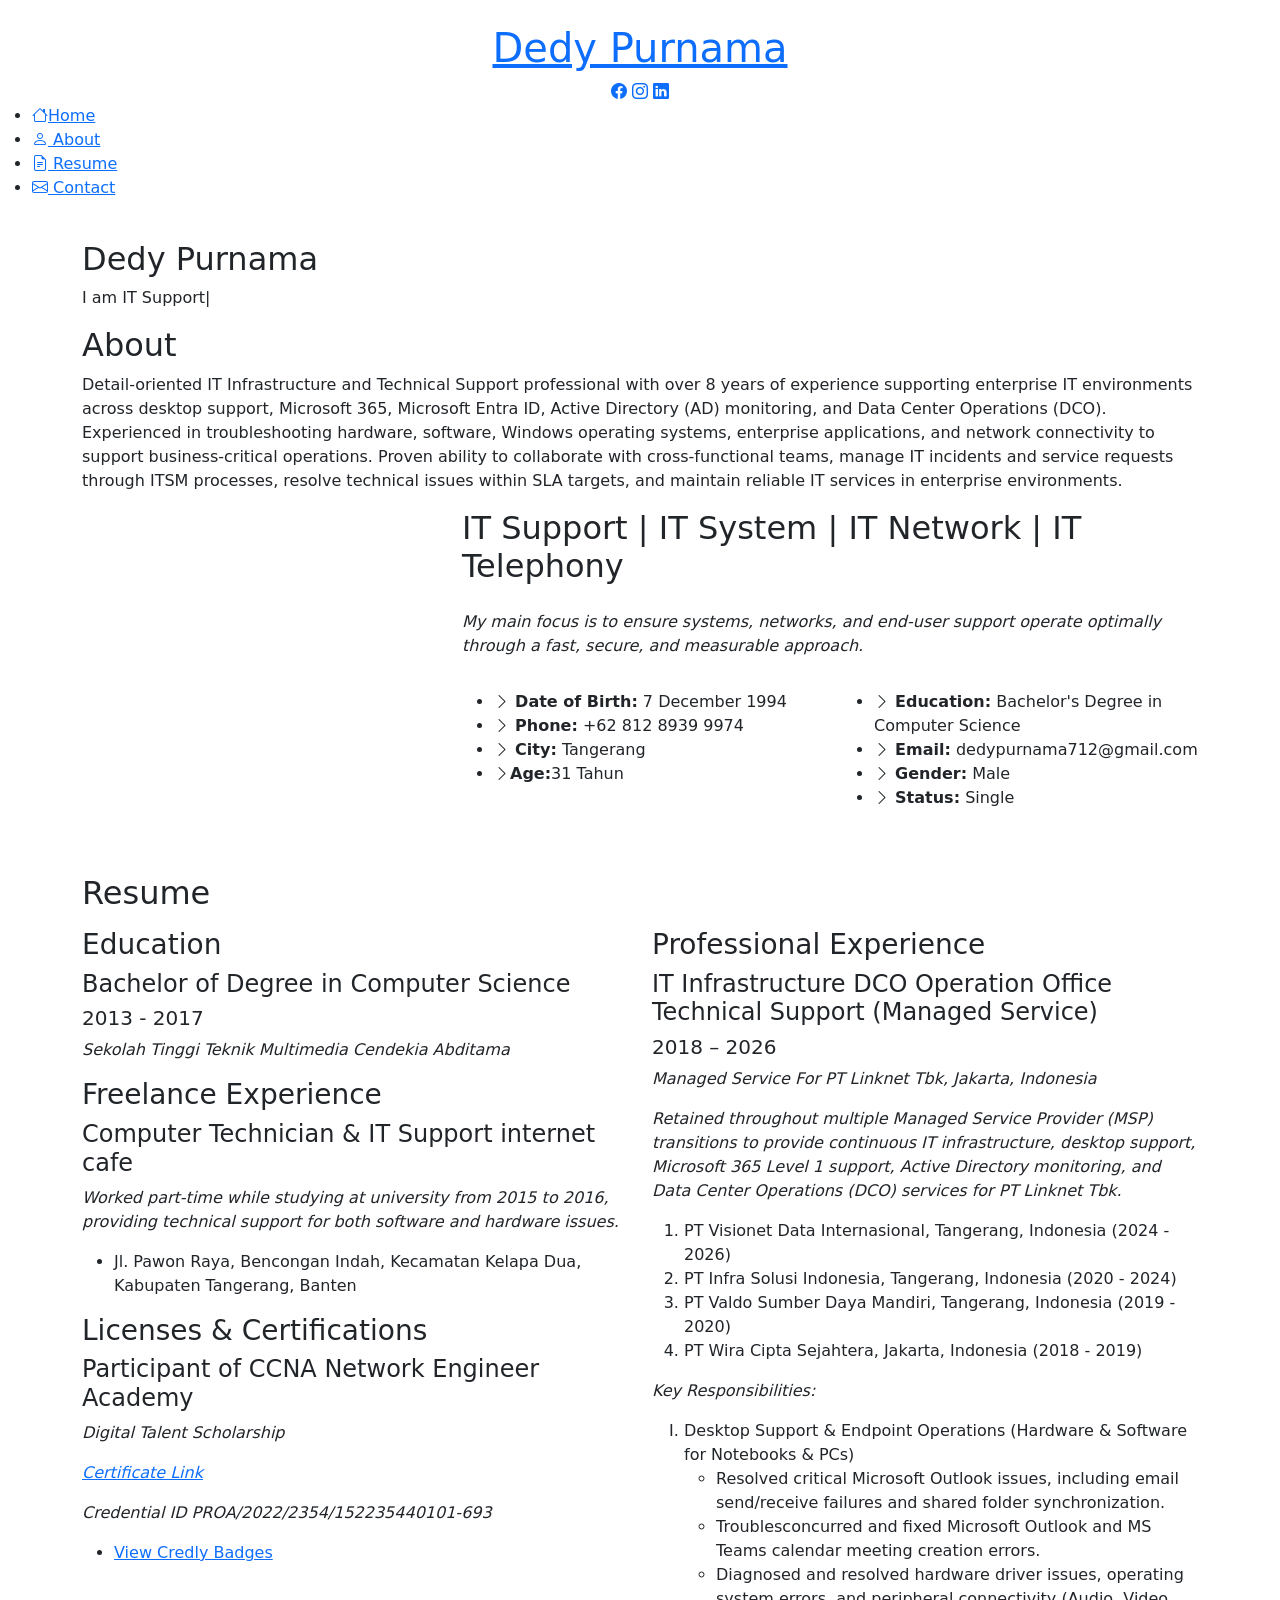
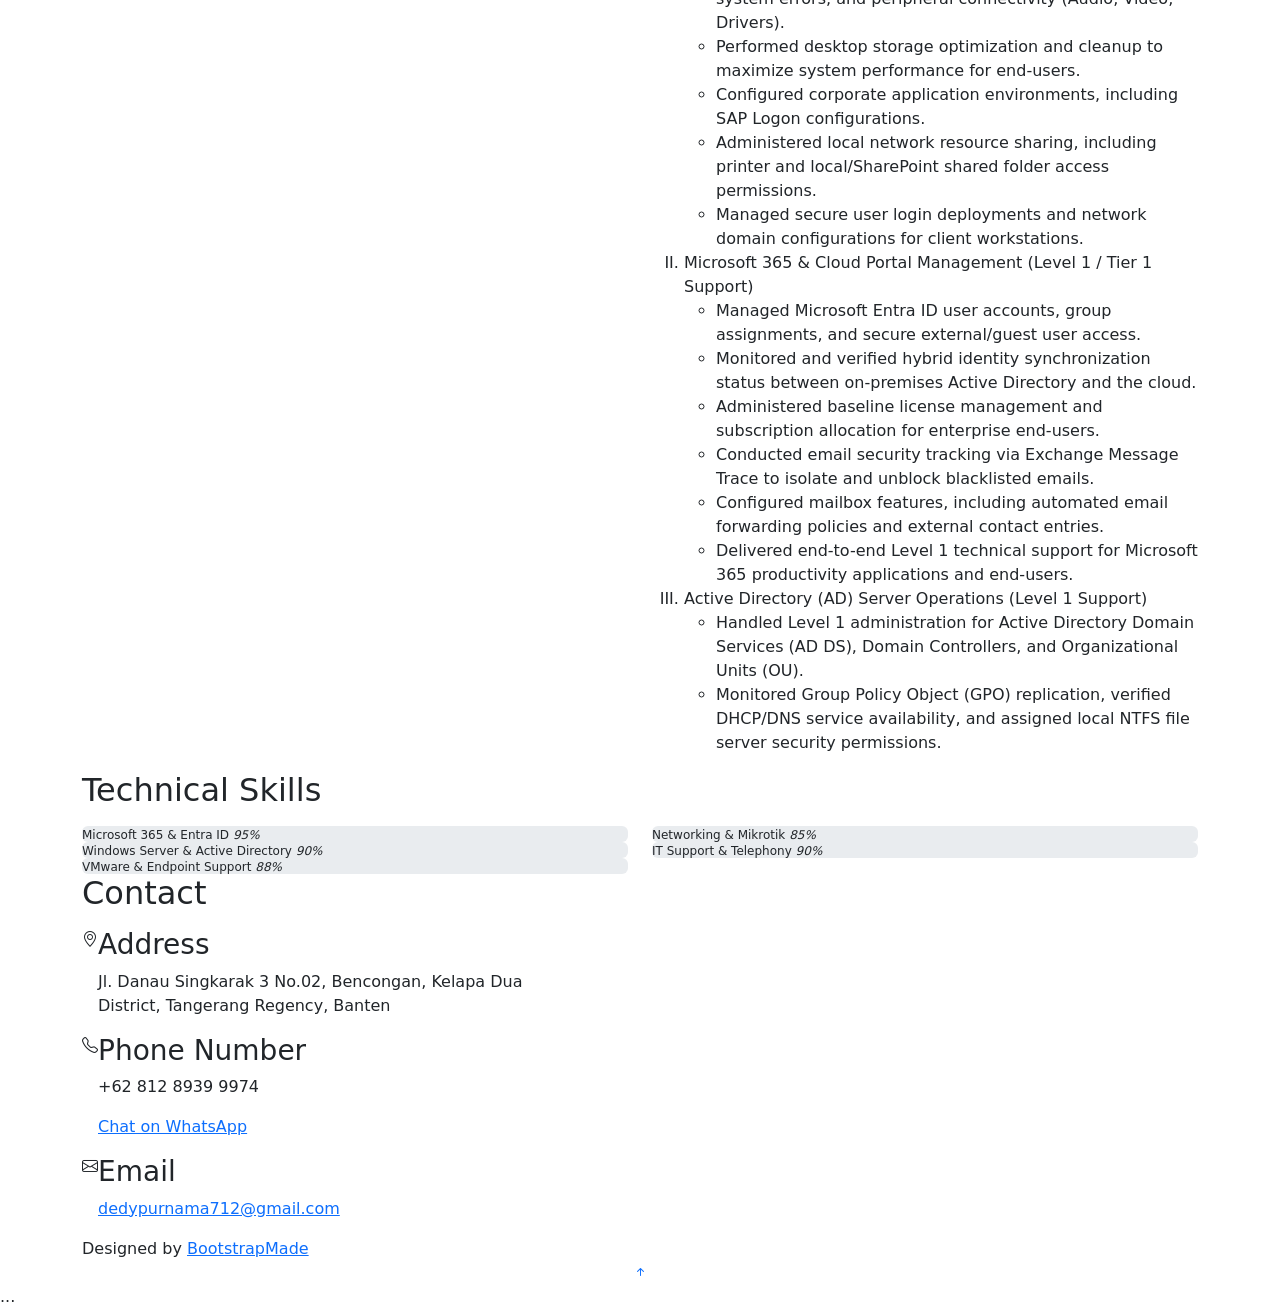
==== index.html @ 81c28440 "Update index.html" ====
<!DOCTYPE html>
<html lang="en">

<head>
  <meta charset="utf-8">
  <meta content="width=device-width, initial-scale=1.0" name="viewport">
  <title>Dedy Purnama</title>
  <meta content="Website Portofolio Dedy Purnama" name="description">
  <meta content="Phortofolio" name="keywords">

  <!-- Favicons -->
  <link href="" rel="icon">
  <link href="" rel="apple-touch-icon">

  <!-- Fonts -->
  <link href="https://fonts.googleapis.com" rel="preconnect">
  <link href="https://fonts.gstatic.com" rel="preconnect" crossorigin>
  <link
    href="https://fonts.googleapis.com/css2?family=Roboto:ital,wght@0,100;0,300;0,400;0,500;0,700;0,900;1,100;1,300;1,400;1,500;1,700;1,900&family=Poppins:ital,wght@0,100;0,200;0,300;0,400;0,500;0,600;0,700;0,800;0,900;1,100;1,200;1,300;1,400;1,500;1,600;1,700;1,800;1,900&family=Raleway:ital,wght@0,100;0,200;0,300;0,400;0,500;0,600;0,700;0,800;0,900;1,100;1,200;1,300;1,400;1,500;1,600;1,700;1,800;1,900&display=swap"
    rel="stylesheet">

  <!-- Vendor CSS Files -->
  <link href="assets/vendor/bootstrap/css/bootstrap.min.css" rel="stylesheet">
  <link href="assets/vendor/bootstrap-icons/bootstrap-icons.css" rel="stylesheet">
  <link href="assets/vendor/aos/aos.css" rel="stylesheet">
  <link href="assets/vendor/glightbox/css/glightbox.min.css" rel="stylesheet">
  <link href="assets/vendor/swiper/swiper-bundle.min.css" rel="stylesheet">

  <!-- Main CSS File -->
  <link href="assets/css/main.css" rel="stylesheet">

  <!-- =======================================================
  * Template Name: iPortfolio
  * Template URL: https://bootstrapmade.com/iportfolio-bootstrap-portfolio-websites-template/
  * Updated: Jun 29 2024 with Bootstrap v5.3.3
  * Author: BootstrapMade.com
  * License: https://bootstrapmade.com/license/
  ======================================================== -->
</head>

<body class="index-page">

  <header id="header" class="header dark-background d-flex flex-column">
    <i class="header-toggle d-xl-none bi bi-list"></i>

    <div class="profile-img">
      <img src="assets/img/selfiejpg.jpg" alt="" class="img-fluid rounded-circle">
    </div>

    <a href="index.html" class=" d-flex align-items-center justify-content-center">
      <!-- Uncomment the line below if you also wish to use an image  -->
      <!-- <img src="assets/img/.png" alt=""> -->
      <h1 class="sitename">Dedy Purnama</h1>
    </a>

    <div class="social-links text-center">
      <!--a href="#" class="twitter"><i class="bi bi-twitter-x"></i></a-->
      <a href="https://www.facebook.com/dedypurnama007" class="facebook" target="_blank" rel="noopener noreferrer"><i
          class="bi bi-facebook"></i></a>
      <a href="https://www.instagram.com/dedypurnama007" class="instagram" target="_blank" rel="noopener noreferrer"><i
          class="bi bi-instagram"></i></a>
      <!--a href="#" class="google-plus"><i class="bi bi-skype"></i></a-->
      <a href="https://www.linkedin.com/in/dedy-purnama" class="linkedin" target="_blank"
        rel="noopener noreferrer"><i class="bi bi-linkedin"></i></a>
    </div>

    <nav id="navmenu" class="navmenu">
      <ul>
        <li><a href="#hero" class="active"><i class="bi bi-house navicon"></i>Home</a></li>
        <li><a href="#about"><i class="bi bi-person navicon"></i> About</a></li>
        <li><a href="#resume"><i class="bi bi-file-earmark-text navicon"></i> Resume</a></li>
        <!--li><a href="#portfolio"><i class="bi bi-images navicon"></i> Portfolio</a></li-->
        <li><a href="#contact"><i class="bi bi-envelope navicon"></i> Contact</a></li>
      </ul>
    </nav>

  </header>

  <main class="main">

    <!-- Hero Section -->
    <section id="hero" class="hero section dark-background">

      <img src="assets/img/selfiejpg.jpg" alt="" data-aos="fade-in" class="">

      <div class="container" data-aos="fade-up" data-aos-delay="100">
        <h2>Dedy Purnama</h2>
        <p>I am <span class="typed" data-typed-items="IT Support, IT System, IT Network, IT Telephony"></span><span
            class="typed-cursor typed-cursor--blink" aria-hidden="true"></span><span
            class="typed-cursor typed-cursor--blink" aria-hidden="true"></span></p>
      </div>

    </section><!-- /Hero Section -->

    <!-- About Section -->
    <section id="about" class="about section">

      <!-- Section Title -->
      <div class="container section-title" data-aos="fade-up">
        <h2>About</h2>
        <p>Detail-oriented IT Infrastructure and Technical Support professional with over 8 years of experience supporting enterprise IT environments across desktop support, Microsoft 365, Microsoft Entra ID, Active Directory (AD) monitoring, and Data Center Operations (DCO). Experienced in troubleshooting hardware, software, Windows operating systems, enterprise applications, and network connectivity to support business-critical operations. Proven ability to collaborate with cross-functional teams, manage IT incidents and service requests through ITSM processes, resolve technical issues within SLA targets, and maintain reliable IT services in enterprise environments.</p>
      </div><!-- End Section Title -->

      <div class="container" data-aos="fade-up" data-aos-delay="100">

        <div class="row gy-4 justify-content-center">
          <div class="col-lg-4">
            <img src="assets/img/selfiejpg.jpg" class="img-fluid" alt="">
          </div>
          <div class="col-lg-8 content">
            <h2>IT Support | IT System | IT Network | IT Telephony</h2>
            <p class="fst-italic py-3">
              My main focus is to ensure systems, networks, and end-user support operate optimally through a fast, secure, and measurable approach.
            </p>
            <div class="row">
              <div class="col-lg-6">
                <ul>
                  <li>
                  <i class="bi bi-chevron-right"></i> <strong>Date of Birth:</strong><span id="birthDate" data-birth="1994-12-07"> 7 December 1994</span></li>
                  <li><i class="bi bi-chevron-right"></i> <strong>Phone:</strong> <span>+62 812 8939 9974</span></li>
                  <li><i class="bi bi-chevron-right"></i> <strong>City:</strong> <span>Tangerang</span></li>
                  <li> <i class="bi bi-chevron-right"></i><strong>Age:</strong><span id="age"></span></li>
                </ul>
              </div>

              <div class="col-lg-6">
                <ul>
                  <li><i class="bi bi-chevron-right"></i> <strong>Education:</strong> <span>Bachelor's Degree in Computer Science</span></li>
                  <li><i class="bi bi-chevron-right"></i> <strong>Email:</strong> <span>dedypurnama712@gmail.com</span></li>
                  <li><i class="bi bi-chevron-right"></i> <strong>Gender:</strong> <span>Male</span></li>
                  <li><i class="bi bi-chevron-right"></i> <strong>Status:</strong> <span>Single</span></li>
                </ul>
              </div>
            </div>


            <p class="py-3">

            </p>
          </div>
        </div>

      </div>

    </section><!-- /About Section -->

    <!-- Resume Section -->
    <section id="resume" class="resume section">

      <!-- Section Title -->
      <div class="container section-title" data-aos="fade-up">
        <h2>Resume</h2>
        <p>

        </p>
      </div><!-- End Section Title -->

      <div class="container">

        <div class="row">

          <div class="col-lg-6" data-aos="fade-up" data-aos-delay="100">
            <h3 class="resume-title">Education</h3>

            <div class="resume-item">
              <h4>Bachelor of Degree in Computer Science</h4>
              <h5>2013 - 2017</h5>
              <p><em>Sekolah Tinggi Teknik Multimedia Cendekia Abditama</em></p>
              <p>

              </p>
            </div><!-- Edn Resume Item -->
            <h3 class="resume-title">Freelance Experience</h3>
            <div class="resume-item pb-0">
              <h4>Computer Technician & IT Support internet cafe</h4>
              <p><em>Worked part-time while studying at university from 2015 to 2016, providing technical support for both software and hardware issues.</em></p>
              <ul>
                <li>Jl. Pawon Raya, Bencongan Indah, Kecamatan Kelapa Dua, Kabupaten Tangerang, Banten</li>
              </ul>
            </div><!-- Edn Resume Item -->
            
            <h3 class="resume-title">Licenses &amp; Certifications</h3>
            <div class="resume-item">
              <h4>Participant of CCNA Network Engineer Academy</h4>
              <p><em>Digital Talent Scholarship</em></p>
              <p><em> <a href="https://drive.google.com/file/d/1DFeGLyR2fjxQosnJImtv9VbkYxt97a3w/view?usp=drive_link" target="_blank" rel="noopener noreferrer">Certificate Link</a> </em></p>
              <p><em> Credential ID PROA/2022/2354/152235440101-693 </em></p>
              <ul>
                <li><a href="https://www.credly.com/users/dedy-purnama/badges#credly" target="_blank" rel="noopener noreferrer">View Credly Badges</a></li>
              </ul>
            </div><!-- Edn Resume Item -->
          </div>
          
          <div class="col-lg-6" data-aos="fade-up" data-aos-delay="200">
            <h3 class="resume-title">Professional Experience</h3>
            <div class="resume-item">
              <h4>IT Infrastructure DCO Operation Office Technical Support (Managed Service)</h4>
              <h5>2018 – 2026</h5>
              <p><em>Managed Service For PT Linknet Tbk, Jakarta, Indonesia</em></p>
              <p>
                <em>
                  Retained throughout multiple Managed Service Provider (MSP) transitions to provide continuous IT infrastructure, desktop support, Microsoft 365 Level 1 support, Active Directory monitoring, and Data Center Operations (DCO) services for PT Linknet Tbk.
                </em>
              </p>
              <ol type="1">
                <li> PT Visionet Data Internasional, Tangerang, Indonesia (2024 - 2026) </li>
                <li> PT Infra Solusi Indonesia, Tangerang, Indonesia (2020 - 2024) </li>
                <li> PT Valdo Sumber Daya Mandiri, Tangerang, Indonesia (2019 - 2020) </li>
                <li> PT Wira Cipta Sejahtera, Jakarta, Indonesia (2018 - 2019) </li>
              </ol>
              <p>
                <em>
                  Key Responsibilities:
                </em>
              </p>
              <ol type="I">
                <li>
                 Desktop Support & Endpoint Operations (Hardware & Software for Notebooks & PCs)
                </li>
                <ul>
                <li>Resolved critical Microsoft Outlook issues, including email send/receive failures and shared folder synchronization.</li>
                <li>Troublesconcurred and fixed Microsoft Outlook and MS Teams calendar meeting creation errors.</li>
                <li>Diagnosed and resolved hardware driver issues, operating system errors, and peripheral connectivity (Audio, Video, Drivers).</li>
                <li>Performed desktop storage optimization and cleanup to maximize system performance for end-users.</li>
                <li>Configured corporate application environments, including SAP Logon configurations.</li>
                <li>Administered local network resource sharing, including printer and local/SharePoint shared folder access permissions.</li>
                <li>Managed secure user login deployments and network domain configurations for client workstations.</li>
                </ul>   
                   
                <li>Microsoft 365 & Cloud Portal Management (Level 1 / Tier 1 Support)</li>
                <ul>
                <li>Managed Microsoft Entra ID user accounts, group assignments, and secure external/guest user access.</li>
                <li>Monitored and verified hybrid identity synchronization status between on-premises Active Directory and the cloud.</li>
                <li>Administered baseline license management and subscription allocation for enterprise end-users.</li>
                <li>Conducted email security tracking via Exchange Message Trace to isolate and unblock blacklisted emails.</li>
                <li>Configured mailbox features, including automated email forwarding policies and external contact entries.</li>
                <li>Delivered end-to-end Level 1 technical support for Microsoft 365 productivity applications and end-users.</li>
                </ul>
                
                 <li>Active Directory (AD) Server Operations (Level 1 Support)</li>
                 <ul>
                <li>Handled Level 1 administration for Active Directory Domain Services (AD DS), Domain Controllers, and Organizational Units (OU).</li>
                <li>Monitored Group Policy Object (GPO) replication, verified DHCP/DNS service availability, and assigned local NTFS file server security permissions.</li>
                </ul>
              <ol>
            </div><!-- Edn Resume Item -->
            
          </div>
          </div>
        </div>
      </div>
          

    </section><!-- /Resume Section -->

        <!-- Skills Section -->
    <section id="skills" class="skills section light-background">

      <!-- Section Title -->
      <div class="container section-title" data-aos="fade-up">
        <h2>Technical Skills</h2>
        <p>

        </p>
      </div><!-- End Section Title -->

      <div class="container" data-aos="fade-up" data-aos-delay="100">

        <div class="row skills-content skills-animation">

          <div class="col-lg-6">

            <div class="progress">
              <span class="skill"><span>Microsoft 365 &amp; Entra ID</span> <i class="val">95%</i></span>
              <div class="progress-bar-wrap">
                <div class="progress-bar" role="progressbar" aria-valuenow="95" aria-valuemin="0" aria-valuemax="100">
                </div>
              </div>
            </div><!-- End Skills Item -->

            <div class="progress">
              <span class="skill"><span>Windows Server &amp; Active Directory</span> <i class="val">90%</i></span>
              <div class="progress-bar-wrap">
                <div class="progress-bar" role="progressbar" aria-valuenow="90" aria-valuemin="0" aria-valuemax="100">
                </div>
              </div>
            </div><!-- End Skills Item -->

            <div class="progress">
              <span class="skill"><span>VMware &amp; Endpoint Support</span> <i class="val">88%</i></span>
              <div class="progress-bar-wrap">
                <div class="progress-bar" role="progressbar" aria-valuenow="88" aria-valuemin="0" aria-valuemax="100">
                </div>
              </div>
            </div><!-- End Skills Item -->

          </div>

          <div class="col-lg-6">

            <div class="progress">
              <span class="skill"><span>Networking &amp; Mikrotik</span> <i class="val">85%</i></span>
              <div class="progress-bar-wrap">
                <div class="progress-bar" role="progressbar" aria-valuenow="85" aria-valuemin="0" aria-valuemax="100">
                </div>
              </div>
            </div><!-- End Skills Item -->

            <div class="progress">
              <span class="skill"><span>IT Support &amp; Telephony</span> <i class="val">90%</i></span>
              <div class="progress-bar-wrap">
                <div class="progress-bar" role="progressbar" aria-valuenow="90" aria-valuemin="0" aria-valuemax="100">
                </div>
              </div>
            </div><!-- End Skills Item -->

          </div>

        </div>

      </div>

    </section><!-- /Skills Section -->

    <!-- Contact Section -->
    <section id="contact" class="contact section">

      <!-- Section Title -->
      <div class="container section-title" data-aos="fade-up">
        <h2>Contact</h2>
        <p>

        </p>
      </div><!-- End Section Title -->

      <div class="container" data-aos="fade-up" data-aos-delay="100">

        <div class="row gy-4">

          <div class="col-lg-5">

            <div class="info-wrap">
              <div class="info-item d-flex" data-aos="fade-up" data-aos-delay="200">
                <i class="bi bi-geo-alt flex-shrink-0"></i>
                <div>
                  <h3>Address</h3>
                  <p>Jl. Danau Singkarak 3 No.02, Bencongan, Kelapa Dua District, Tangerang Regency, Banten</p>
                </div>
              </div><!-- End Info Item -->

              <div class="info-item d-flex" data-aos="fade-up" data-aos-delay="300">
                <i class="bi bi-telephone flex-shrink-0" href="https://wa.me/6281289399974"></i>
                <div>
                  <h3>Phone Number</h3>
                  <p>+62 812 8939 9974</p>
                  <p> <a href="https://wa.me/6281289399974" target="_blank" rel="noopener noreferrer">Chat on WhatsApp</a> </p>
                </div>
              </div><!-- End Info Item -->

              <div class="info-item d-flex" data-aos="fade-up" data-aos-delay="400">
                <i class="bi bi-envelope flex-shrink-0"></i>
                <div>
                  <h3>Email</h3>
                  <p> <a href="mailto:dedypurnama712@gmail.com">dedypurnama712@gmail.com</a> </p>
                </div>
              </div><!-- End Info Item -->

            </div>
          </div>

        </div>

      </div>

    </section><!-- /Contact Section -->

  </main>

  <footer id="footer" class="footer position-relative light-background">

    <div class="container">
      <div class="copyright text-center ">
        <!--p>© <span>Copyright</span> <strong class="px-1 sitename">iPortfolio</strong> <span>All Rights Reserved</span></p-->
      </div>
      <div class="credits">
        <!-- All the links in the footer should remain intact. -->
        <!-- You can delete the links only if you've purchased the pro version. -->
        <!-- Licensing information: https://bootstrapmade.com/license/ -->
        <!-- Purchase the pro version with working PHP/AJAX contact form: [buy-url] -->
        Designed by <a href="https://bootstrapmade.com/">BootstrapMade</a>
      </div>
    </div>

  </footer>

  <!-- Scroll Top -->
  <a href="#" id="scroll-top" class="scroll-top d-flex align-items-center justify-content-center"><i
      class="bi bi-arrow-up-short"></i></a>

  <!-- Preloader -->
  <div id="preloader"></div>

  <!-- Vendor JS Files -->
  <script src="assets/vendor/bootstrap/js/bootstrap.bundle.min.js"></script>
  <script src="assets/vendor/php-email-form/validate.js"></script>
  <script src="assets/vendor/aos/aos.js"></script>
  <script src="assets/vendor/typed.js/typed.umd.js"></script>
  <script src="assets/vendor/purecounter/purecounter_vanilla.js"></script>
  <script src="assets/vendor/waypoints/noframework.waypoints.js"></script>
  <script src="assets/vendor/glightbox/js/glightbox.min.js"></script>
  <script src="assets/vendor/imagesloaded/imagesloaded.pkgd.min.js"></script>
  <script src="assets/vendor/isotope-layout/isotope.pkgd.min.js"></script>
  <script src="assets/vendor/swiper/swiper-bundle.min.js"></script>
...
<script src="assets/vendor/bootstrap/js/bootstrap.bundle.min.js"></script>
<script src="assets/js/main.js"></script>

<script>
document.addEventListener("DOMContentLoaded", function () {
    const birthDate = new Date("1994-12-07");
    const today = new Date();

    let age = today.getFullYear() - birthDate.getFullYear();

    const monthDiff = today.getMonth() - birthDate.getMonth();

    if (
        monthDiff < 0 ||
        (monthDiff === 0 && today.getDate() < birthDate.getDate())
    ) {
        age--;
    }

    document.getElementById("age").textContent = age + " Tahun";
});
</script>
  <!-- Main JS File -->
</body>

</html>
---- assets/css/main.css ----
/**
* Template Name: iPortfolio
* Template URL: https://bootstrapmade.com/iportfolio-bootstrap-portfolio-websites-template/
* Updated: Jun 29 2024 with Bootstrap v5.3.3
* Author: BootstrapMade.com
* License: https://bootstrapmade.com/license/
*/

/*--------------------------------------------------------------
# Font & Color Variables
# Help: https://bootstrapmade.com/color-system/
--------------------------------------------------------------*/
/* Fonts */
:root {
  --default-font: "Roboto",  system-ui, -apple-system, "Segoe UI", Roboto, "Helvetica Neue", Arial, "Noto Sans", "Liberation Sans", sans-serif, "Apple Color Emoji", "Segoe UI Emoji", "Segoe UI Symbol", "Noto Color Emoji";
  --heading-font: "Raleway",  sans-serif;
  --nav-font: "Poppins",  sans-serif;
}

/* Global Colors - The following color variables are used throughout the website. Updating them here will change the color scheme of the entire website */
:root { 
  --background-color: #ffffff; /* Background color for the entire website, including individual sections */
  --default-color: #272829; /* Default color used for the majority of the text content across the entire website */
  --heading-color: #050d18; /* Color for headings, subheadings and title throughout the website */
  --accent-color: #149ddd; /* Accent color that represents your brand on the website. It's used for buttons, links, and other elements that need to stand out */
  --surface-color: #ffffff; /* The surface color is used as a background of boxed elements within sections, such as cards, icon boxes, or other elements that require a visual separation from the global background. */
  --contrast-color: #ffffff; /* Contrast color for text, ensuring readability against backgrounds of accent, heading, or default colors. */
}

/* Nav Menu Colors - The following color variables are used specifically for the navigation menu. They are separate from the global colors to allow for more customization options */
:root {
  --nav-color: #a8a9b4;  /* The default color of the main navmenu links */
  --nav-hover-color: #ffffff; /* Applied to main navmenu links when they are hovered over or active */
  --nav-mobile-background-color: #040b14; /* Used as the background color for mobile navigation menu */
  --nav-dropdown-background-color: #040b14; /* Used as the background color for dropdown items that appear when hovering over primary navigation items */
  --nav-dropdown-color: #a8a9b4; /* Used for navigation links of the dropdown items in the navigation menu. */
  --nav-dropdown-hover-color: #ffffff; /* Similar to --nav-hover-color, this color is applied to dropdown navigation links when they are hovered over. */
}

/* Color Presets - These classes override global colors when applied to any section or element, providing reuse of the sam color scheme. */

.light-background {
  --background-color: #f4fafd;
  --surface-color: #ffffff;
}

.dark-background {
  --background-color: #040b14;
  --default-color: #ffffff;
  --heading-color: #ffffff;
  --surface-color: #151f2b;
  --contrast-color: #ffffff;
}

/* Smooth scroll */
:root {
  scroll-behavior: smooth;
}

/*--------------------------------------------------------------
# General Styling & Shared Classes
--------------------------------------------------------------*/
body {
  color: var(--default-color);
  background-color: var(--background-color);
  font-family: var(--default-font);
}

a {
  color: var(--accent-color);
  text-decoration: none;
  transition: 0.3s;
}

a:hover {
  color: color-mix(in srgb, var(--accent-color), transparent 25%);
  text-decoration: none;
}

h1,
h2,
h3,
h4,
h5,
h6 {
  color: var(--heading-color);
  font-family: var(--heading-font);
}

/* PHP Email Form Messages
------------------------------*/
.php-email-form .error-message {
  display: none;
  background: #df1529;
  color: #ffffff;
  text-align: left;
  padding: 15px;
  margin-bottom: 24px;
  font-weight: 600;
}

.php-email-form .sent-message {
  display: none;
  color: #ffffff;
  background: #059652;
  text-align: center;
  padding: 15px;
  margin-bottom: 24px;
  font-weight: 600;
}

.php-email-form .loading {
  display: none;
  background: var(--surface-color);
  text-align: center;
  padding: 15px;
  margin-bottom: 24px;
}

.php-email-form .loading:before {
  content: "";
  display: inline-block;
  border-radius: 50%;
  width: 24px;
  height: 24px;
  margin: 0 10px -6px 0;
  border: 3px solid var(--accent-color);
  border-top-color: var(--surface-color);
  animation: php-email-form-loading 1s linear infinite;
}

@keyframes php-email-form-loading {
  0% {
    transform: rotate(0deg);
  }

  100% {
    transform: rotate(360deg);
  }
}

/*--------------------------------------------------------------
# Global Header
--------------------------------------------------------------*/
.header {
  color: var(--default-color);
  background-color: var(--background-color);
  position: fixed;
  top: 0;
  left: 0;
  bottom: 0;
  padding: 0 15px;
  width: 300px;
  transition: all ease-in-out 0.3s;
  overflow-y: auto;
  z-index: 997;
  border-right: 1px solid color-mix(in srgb, var(--default-color), transparent 90%);
}

.header .profile-img img {
  margin: 15px auto;
  display: block;
  width: 120px;
  border: 8px solid color-mix(in srgb, var(--default-color), transparent 85%);
}

.header .logo {
  line-height: 1;
  margin-bottom: 15px;
}

.header .logo img {
  max-height: 32px;
  margin-right: 8px;
}

.header .logo h1 {
  font-size: 24px;
  margin: 0;
  font-weight: 700;
  color: var(--heading-color);
}

.header .social-links {
  margin: 0 0 20px 0;
}

.header .social-links a {
  font-size: 16px;
  display: inline-flex;
  align-items: center;
  justify-content: center;
  background: color-mix(in srgb, var(--default-color), transparent 90%);
  color: var(--default-color);
  margin: 0 2px;
  border-radius: 50%;
  text-align: center;
  width: 40px;
  height: 40px;
  transition: 0.3s;
}

.header .social-links a:hover {
  color: var(--contrast-color);
  background: var(--accent-color);
}

@media (min-width: 1200px) {

  .header~main,
  .header~#footer {
    margin-left: 300px;
  }
}

@media (max-width: 1199px) {
  .header {
    left: -100%;
  }
}

.header.header-show {
  left: 0;
}

.header .header-toggle {
  color: var(--contrast-color);
  background-color: var(--accent-color);
  font-size: 22px;
  display: flex;
  align-items: center;
  justify-content: center;
  width: 40px;
  height: 40px;
  border-radius: 50%;
  cursor: pointer;
  position: fixed;
  top: 15px;
  right: 15px;
  z-index: 9999;
  transition: background-color 0.3s;
}

.header .header-toggle:hover {
  color: var(--contrast-color);
  background-color: color-mix(in srgb, var(--accent-color) 90%, white 15%);
}

/*--------------------------------------------------------------
# Navigation Menu
--------------------------------------------------------------*/
.mobile-nav-toggle {
  display: none;
}

.navmenu {
  padding: 0;
  z-index: 9997;
}

.navmenu ul {
  list-style: none;
  padding: 0 0 20px 0;
  margin: 0;
}

.navmenu a,
.navmenu a:focus {
  color: var(--nav-color);
  padding: 15px 10px;
  font-family: var(--nav-font);
  font-size: 16px;
  font-weight: 400;
  display: flex;
  align-items: center;
  white-space: nowrap;
  transition: 0.3s;
  width: 100%;
}

.navmenu a .navicon,
.navmenu a:focus .navicon {
  font-size: 20px;
  margin-right: 10px;
}

.navmenu a .toggle-dropdown,
.navmenu a:focus .toggle-dropdown {
  font-size: 12px;
  line-height: 0;
  margin-left: auto;
  width: 30px;
  height: 30px;
  display: flex;
  align-items: center;
  justify-content: center;
  border-radius: 50%;
  transition: 0.3s;
  flex-shrink: 0;
  background-color: color-mix(in srgb, var(--accent-color), transparent 90%);
}

.navmenu a .toggle-dropdown:hover,
.navmenu a:focus .toggle-dropdown:hover {
  background-color: var(--accent-color);
  color: var(--contrast-color);
}

.navmenu a:hover,
.navmenu .active,
.navmenu .active:focus {
  color: var(--nav-hover-color);
}

.navmenu a:hover .navicon,
.navmenu .active .navicon,
.navmenu .active:focus .navicon {
  color: var(--accent-color);
}

.navmenu .active .toggle-dropdown,
.navmenu .active:focus .toggle-dropdown {
  background-color: var(--accent-color);
  color: var(--contrast-color);
  transform: rotate(180deg);
}

.navmenu .dropdown {
  display: block;
}

.navmenu .dropdown a,
.navmenu .dropdown a:focus {
  color: --nav-dropdown-color;
}

.navmenu .dropdown a:hover,
.navmenu .dropdown .active,
.navmenu .dropdown .active:focus {
  color: var(--nav-dropdown-hover-color);
}

.navmenu .dropdown ul {
  position: static;
  display: none;
  z-index: 99;
  padding: 5px 10px;
  margin: 5px 10px;
  background-color: var(--nav-dropdown-background-color);
  border: 1px solid color-mix(in srgb, var(--default-color), transparent 90%);
  box-shadow: none;
  transition: all 0.5s ease-in-out;
}

.navmenu .dropdown ul ul {
  background-color: rgba(33, 37, 41, 0.1);
}

.navmenu .dropdown>.dropdown-active {
  display: block;
  background-color: rgba(33, 37, 41, 0.03);
}

/*--------------------------------------------------------------
# Global Footer
--------------------------------------------------------------*/
.footer {
  color: var(--default-color);
  background-color: var(--background-color);
  font-size: 14px;
  padding: 40px 0;
  position: relative;
  border-top: 1px solid color-mix(in srgb, var(--default-color), transparent 90%);
}

.footer .copyright p {
  margin-bottom: 0;
}

.footer .credits {
  margin-top: 4px;
  font-size: 13px;
  text-align: center;
}

/*--------------------------------------------------------------
# Preloader
--------------------------------------------------------------*/
#preloader {
  position: fixed;
  inset: 0;
  z-index: 999999;
  overflow: hidden;
  background: var(--background-color);
  transition: all 0.6s ease-out;
}

#preloader:before {
  content: "";
  position: fixed;
  top: calc(50% - 30px);
  left: calc(50% - 30px);
  border: 6px solid #ffffff;
  border-color: var(--accent-color) transparent var(--accent-color) transparent;
  border-radius: 50%;
  width: 60px;
  height: 60px;
  animation: animate-preloader 1.5s linear infinite;
}

@keyframes animate-preloader {
  0% {
    transform: rotate(0deg);
  }

  100% {
    transform: rotate(360deg);
  }
}

/*--------------------------------------------------------------
# Scroll Top Button
--------------------------------------------------------------*/
.scroll-top {
  position: fixed;
  visibility: hidden;
  opacity: 0;
  right: 15px;
  bottom: -15px;
  z-index: 99999;
  background-color: var(--accent-color);
  width: 44px;
  height: 44px;
  border-radius: 50px;
  transition: all 0.4s;
}

.scroll-top i {
  font-size: 24px;
  color: var(--contrast-color);
  line-height: 0;
}

.scroll-top:hover {
  background-color: color-mix(in srgb, var(--accent-color), transparent 20%);
  color: var(--contrast-color);
}

.scroll-top.active {
  visibility: visible;
  opacity: 1;
  bottom: 15px;
}

/*--------------------------------------------------------------
# Disable aos animation delay on mobile devices
--------------------------------------------------------------*/
@media screen and (max-width: 768px) {
  [data-aos-delay] {
    transition-delay: 0 !important;
  }
}

/*--------------------------------------------------------------
# Global Page Titles & Breadcrumbs
--------------------------------------------------------------*/
.page-title {
  color: var(--default-color);
  background-color: var(--background-color);
  padding: 25px 0;
  position: relative;
}

.page-title h1 {
  font-size: 24px;
  font-weight: 700;
}

.page-title .breadcrumbs ol {
  display: flex;
  flex-wrap: wrap;
  list-style: none;
  padding: 0;
  margin: 0;
  font-size: 14px;
  font-weight: 400;
}

.page-title .breadcrumbs ol li+li {
  padding-left: 10px;
}

.page-title .breadcrumbs ol li+li::before {
  content: "/";
  display: inline-block;
  padding-right: 10px;
  color: color-mix(in srgb, var(--default-color), transparent 70%);
}

/*--------------------------------------------------------------
# Global Sections
--------------------------------------------------------------*/
section,
.section {
  color: var(--default-color);
  background-color: var(--background-color);
  padding: 60px 0;
  overflow: clip;
}

/*--------------------------------------------------------------
# Global Section Titles
--------------------------------------------------------------*/
.section-title {
  padding-bottom: 60px;
  position: relative;
}

.section-title h2 {
  font-size: 32px;
  font-weight: 700;
  margin-bottom: 20px;
  padding-bottom: 20px;
  position: relative;
}

.section-title h2:after {
  content: "";
  position: absolute;
  display: block;
  width: 50px;
  height: 3px;
  background: var(--accent-color);
  left: 0;
  bottom: 0;
}

.section-title p {
  margin-bottom: 0;
}

/*--------------------------------------------------------------
# Hero Section
--------------------------------------------------------------*/
.hero {
  width: 100%;
  min-height: 100vh;
  position: relative;
  padding: 80px 0;
  display: flex;
  align-items: center;
  justify-content: center;
}

.hero img {
  position: absolute;
  inset: 0;
  display: block;
  width: 100%;
  height: 100%;
  object-fit: cover;
  z-index: 1;
}

.hero:before {
  content: "";
  background: color-mix(in srgb, var(--background-color), transparent 70%);
  position: absolute;
  inset: 0;
  z-index: 2;
}

.hero .container {
  position: relative;
  z-index: 3;
}

.hero h2 {
  margin: 0;
  font-size: 64px;
  font-weight: 700;
}

.hero p {
  margin: 5px 0 0 0;
  font-size: 26px;
}

.hero p span {
  letter-spacing: 1px;
  border-bottom: 2px solid var(--accent-color);
}

.hero .social-links {
  margin-top: 25px;
}

.hero .social-links a {
  font-size: 24px;
  display: inline-block;
  color: color-mix(in srgb, var(--default-color), transparent 50%);
  line-height: 1;
  margin-right: 20px;
  transition: 0.3s;
}

.hero .social-links a:hover {
  color: var(--accent-color);
}

@media (max-width: 768px) {
  .hero h2 {
    font-size: 32px;
  }

  .hero p {
    font-size: 20px;
  }
}

/*--------------------------------------------------------------
# About Section
--------------------------------------------------------------*/
.about .content h2 {
  font-weight: 700;
  font-size: 24px;
}

.about .content ul {
  list-style: none;
  padding: 0;
}

.about .content ul li {
  margin-bottom: 20px;
  display: flex;
  align-items: center;
}

.about .content ul strong {
  margin-right: 10px;
}

.about .content ul i {
  font-size: 16px;
  margin-right: 5px;
  color: var(--accent-color);
  line-height: 0;
}

/*--------------------------------------------------------------
# Stats Section
--------------------------------------------------------------*/
.stats .stats-item {
  padding: 30px;
  width: 100%;
}

.stats .stats-item i {
  color: var(--accent-color);
  display: block;
  font-size: 44px;
  float: left;
  line-height: 0;
}

.stats .stats-item .purecounter {
  color: var(--heading-color);
  font-size: 48px;
  line-height: 40px;
  display: block;
  font-weight: 700;
  margin-left: 60px;
}

.stats .stats-item p {
  color: color-mix(in srgb, var(--default-color), transparent 40%);
  padding: 15px 0 0 0;
  margin: 0 0 0 60px;
  font-family: var(--heading-font);
  font-size: 14px;
}

/*--------------------------------------------------------------
# Skills Section
--------------------------------------------------------------*/
.skills .progress {
  height: 60px;
  display: block;
  background: none;
  border-radius: 0;
}

.skills .progress .skill {
  color: var(--heading-color);
  padding: 0;
  margin: 0 0 6px 0;
  text-transform: uppercase;
  display: block;
  font-weight: 600;
  font-family: var(--heading-font);
}

.skills .progress .skill .val {
  float: right;
  font-style: normal;
}

.skills .progress-bar-wrap {
  background: color-mix(in srgb, var(--default-color), transparent 90%);
  height: 10px;
}

.skills .progress-bar {
  width: 1px;
  height: 10px;
  transition: 0.9s;
  background-color: var(--accent-color);
}

/*--------------------------------------------------------------
# Resume Section
--------------------------------------------------------------*/
.resume .resume-title {
  color: var(--heading-color);
  font-size: 26px;
  font-weight: 700;
  margin-top: 20px;
  margin-bottom: 20px;
}

.resume .resume-item {
  padding: 0 0 20px 20px;
  margin-top: -2px;
  border-left: 2px solid var(--accent-color);
  position: relative;
}

.resume .resume-item h4 {
  line-height: 18px;
  font-size: 18px;
  font-weight: 600;
  text-transform: uppercase;
  color: color-mix(in srgb, var(--default-color), transparent 20%);
  margin-bottom: 10px;
}

.resume .resume-item h5 {
  font-size: 16px;
  padding: 5px 15px;
  display: inline-block;
  font-weight: 600;
  margin-bottom: 10px;
}

.resume .resume-item ul {
  padding-left: 20px;
}

.resume .resume-item ul li {
  padding-bottom: 10px;
}

.resume .resume-item:last-child {
  padding-bottom: 0;
}

.resume .resume-item::before {
  content: "";
  position: absolute;
  width: 16px;
  height: 16px;
  border-radius: 50px;
  left: -9px;
  top: 0;
  background: var(--background-color);
  border: 2px solid var(--accent-color);
}

/*--------------------------------------------------------------
# Portfolio Section
--------------------------------------------------------------*/
.portfolio .portfolio-filters {
  padding: 0;
  margin: 0 auto 20px auto;
  list-style: none;
  text-align: center;
}

.portfolio .portfolio-filters li {
  cursor: pointer;
  display: inline-block;
  padding: 0;
  font-size: 14px;
  font-weight: 400;
  margin: 0 10px;
  line-height: 1;
  text-transform: uppercase;
  margin-bottom: 10px;
  transition: all 0.3s ease-in-out;
}

.portfolio .portfolio-filters li:hover,
.portfolio .portfolio-filters li.filter-active {
  color: var(--accent-color);
}

.portfolio .portfolio-filters li:first-child {
  margin-left: 0;
}

.portfolio .portfolio-filters li:last-child {
  margin-right: 0;
}

@media (max-width: 575px) {
  .portfolio .portfolio-filters li {
    font-size: 14px;
    margin: 0 5px;
  }
}

.portfolio .portfolio-content {
  position: relative;
  overflow: hidden;
}

.portfolio .portfolio-content img {
  transition: 0.3s;
}

.portfolio .portfolio-content .portfolio-info {
  opacity: 0;
  position: absolute;
  inset: 0;
  z-index: 3;
  transition: all ease-in-out 0.3s;
  background: rgba(0, 0, 0, 0.6);
  padding: 15px;
}

.portfolio .portfolio-content .portfolio-info h4 {
  font-size: 14px;
  padding: 5px 10px;
  font-weight: 400;
  color: #ffffff;
  display: inline-block;
  background-color: var(--accent-color);
}

.portfolio .portfolio-content .portfolio-info p {
  position: absolute;
  bottom: 10px;
  text-align: center;
  display: inline-block;
  left: 0;
  right: 0;
  font-size: 16px;
  font-weight: 600;
  color: rgba(255, 255, 255, 0.8);
}

.portfolio .portfolio-content .portfolio-info .preview-link,
.portfolio .portfolio-content .portfolio-info .details-link {
  position: absolute;
  left: calc(50% - 40px);
  font-size: 26px;
  top: calc(50% - 14px);
  color: #fff;
  transition: 0.3s;
  line-height: 1.2;
}

.portfolio .portfolio-content .portfolio-info .preview-link:hover,
.portfolio .portfolio-content .portfolio-info .details-link:hover {
  color: var(--accent-color);
}

.portfolio .portfolio-content .portfolio-info .details-link {
  left: 50%;
  font-size: 34px;
  line-height: 0;
}

.portfolio .portfolio-content:hover .portfolio-info {
  opacity: 1;
}

.portfolio .portfolio-content:hover img {
  transform: scale(1.1);
}

/*--------------------------------------------------------------
# Services Section
--------------------------------------------------------------*/
.services .service-item {
  position: relative;
}

.services .service-item .icon {
  background: var(--accent-color);
  display: flex;
  align-items: center;
  justify-content: center;
  width: 54px;
  height: 54px;
  border-radius: 50%;
  transition: 0.5s;
  border: 1px solid var(--accent-color);
  margin-right: 20px;
}

.services .service-item .icon i {
  color: var(--contrast-color);
  font-size: 24px;
  line-height: 0;
}

.services .service-item:hover .icon {
  background: var(--surface-color);
}

.services .service-item:hover .icon i {
  color: var(--accent-color);
}

.services .service-item .title {
  font-weight: 700;
  margin-bottom: 15px;
  font-size: 18px;
}

.services .service-item .title a {
  color: var(--heading-color);
}

.services .service-item .title a:hover {
  color: var(--accent-color);
}

.services .service-item .description {
  line-height: 24px;
  font-size: 14px;
}

/*--------------------------------------------------------------
# Testimonials Section
--------------------------------------------------------------*/
.testimonials .testimonials-carousel,
.testimonials .testimonials-slider {
  overflow: hidden;
}

.testimonials .testimonial-item {
  box-sizing: content-box;
  text-align: center;
  min-height: 320px;
}

.testimonials .testimonial-item .testimonial-img {
  width: 90px;
  border-radius: 50%;
  margin: 0 auto;
}

.testimonials .testimonial-item h3 {
  font-size: 18px;
  font-weight: bold;
  margin: 10px 0 5px 0;
}

.testimonials .testimonial-item h4 {
  font-size: 14px;
  color: color-mix(in srgb, var(--default-color), transparent 20%);
  margin: 0;
}

.testimonials .testimonial-item .quote-icon-left,
.testimonials .testimonial-item .quote-icon-right {
  color: color-mix(in srgb, var(--accent-color), transparent 40%);
  font-size: 26px;
  line-height: 0;
}

.testimonials .testimonial-item .quote-icon-left {
  display: inline-block;
  left: -5px;
  position: relative;
}

.testimonials .testimonial-item .quote-icon-right {
  display: inline-block;
  right: -5px;
  position: relative;
  top: 10px;
  transform: scale(-1, -1);
}

.testimonials .testimonial-item p {
  font-style: italic;
  margin: 0 15px 15px 15px;
  padding: 20px;
  background-color: var(--surface-color);
  position: relative;
  margin-bottom: 35px;
  border-radius: 6px;
  box-shadow: 0px 2px 15px rgba(0, 0, 0, 0.1);
}

.testimonials .testimonial-item p::after {
  content: "";
  width: 0;
  height: 0;
  border-top: 20px solid var(--surface-color);
  border-right: 20px solid transparent;
  border-left: 20px solid transparent;
  position: absolute;
  bottom: -20px;
  left: calc(50% - 20px);
}

.testimonials .swiper-wrapper {
  height: auto;
}

.testimonials .swiper-pagination {
  margin-top: 40px;
  position: relative;
}

.testimonials .swiper-pagination .swiper-pagination-bullet {
  width: 12px;
  height: 12px;
  background-color: var(--background-color);
  opacity: 1;
  border: 1px solid var(--accent-color);
}

.testimonials .swiper-pagination .swiper-pagination-bullet-active {
  background-color: var(--accent-color);
}

/*--------------------------------------------------------------
# Contact Section
--------------------------------------------------------------*/
.contact .info-wrap {
  background-color: var(--surface-color);
  box-shadow: 0px 0px 20px rgba(0, 0, 0, 0.1);
  padding: 30px;
}

@media (max-width: 575px) {
  .contact .info-wrap {
    padding: 20px;
  }
}

.contact .info-item {
  margin-bottom: 40px;
}

.contact .info-item i {
  font-size: 20px;
  color: var(--accent-color);
  background: color-mix(in srgb, var(--accent-color), transparent 92%);
  width: 44px;
  height: 44px;
  display: flex;
  justify-content: center;
  align-items: center;
  border-radius: 50px;
  transition: all 0.3s ease-in-out;
  margin-right: 15px;
}

.contact .info-item h3 {
  padding: 0;
  font-size: 18px;
  font-weight: 700;
  margin-bottom: 5px;
}

.contact .info-item p {
  padding: 0;
  margin-bottom: 0;
  font-size: 14px;
}

.contact .info-item:hover i {
  background: var(--accent-color);
  color: var(--contrast-color);
}

.contact .php-email-form {
  background-color: var(--surface-color);
  height: 100%;
  padding: 30px;
  box-shadow: 0px 0px 20px rgba(0, 0, 0, 0.1);
}

@media (max-width: 575px) {
  .contact .php-email-form {
    padding: 20px;
  }
}

.contact .php-email-form input[type=text],
.contact .php-email-form input[type=email],
.contact .php-email-form textarea {
  font-size: 14px;
  padding: 10px 15px;
  box-shadow: none;
  border-radius: 0;
  color: var(--default-color);
  background-color: var(--surface-color);
  border-color: color-mix(in srgb, var(--default-color), transparent 80%);
}

.contact .php-email-form input[type=text]:focus,
.contact .php-email-form input[type=email]:focus,
.contact .php-email-form textarea:focus {
  border-color: var(--accent-color);
}

.contact .php-email-form input[type=text]::placeholder,
.contact .php-email-form input[type=email]::placeholder,
.contact .php-email-form textarea::placeholder {
  color: color-mix(in srgb, var(--default-color), transparent 70%);
}

.contact .php-email-form button[type=submit] {
  color: var(--contrast-color);
  background: var(--accent-color);
  border: 0;
  padding: 10px 30px;
  transition: 0.4s;
  border-radius: 50px;
}

.contact .php-email-form button[type=submit]:hover {
  background: color-mix(in srgb, var(--accent-color), transparent 25%);
}

/*--------------------------------------------------------------
# Portfolio Details Section
--------------------------------------------------------------*/
.portfolio-details .portfolio-details-slider img {
  width: 100%;
}

.portfolio-details .portfolio-details-slider .swiper-pagination {
  margin-top: 20px;
  position: relative;
}

.portfolio-details .portfolio-details-slider .swiper-pagination .swiper-pagination-bullet {
  width: 12px;
  height: 12px;
  background-color: color-mix(in srgb, var(--default-color), transparent 85%);
  opacity: 1;
}

.portfolio-details .portfolio-details-slider .swiper-pagination .swiper-pagination-bullet-active {
  background-color: var(--accent-color);
}

.portfolio-details .portfolio-info {
  padding: 30px;
  box-shadow: 0px 0 30px rgba(0, 0, 0, 0.1);
}

.portfolio-details .portfolio-info h3 {
  font-size: 22px;
  font-weight: 700;
  margin-bottom: 20px;
  padding-bottom: 20px;
  border-bottom: 1px solid color-mix(in srgb, var(--default-color), transparent 85%);
}

.portfolio-details .portfolio-info ul {
  list-style: none;
  padding: 0;
  font-size: 15px;
}

.portfolio-details .portfolio-info ul li+li {
  margin-top: 10px;
}

.portfolio-details .portfolio-description {
  padding-top: 30px;
}

.portfolio-details .portfolio-description h2 {
  font-size: 26px;
  font-weight: 700;
  margin-bottom: 20px;
}

.portfolio-details .portfolio-description p {
  padding: 0;
  color: color-mix(in srgb, var(--default-color), transparent 30%);
}

/*--------------------------------------------------------------
# Service Details Section
--------------------------------------------------------------*/
.service-details .services-list {
  padding: 10px 30px;
  border: 1px solid color-mix(in srgb, var(--default-color), transparent 90%);
  margin-bottom: 20px;
}

.service-details .services-list a {
  display: block;
  line-height: 1;
  padding: 8px 0 8px 15px;
  border-left: 3px solid color-mix(in srgb, var(--default-color), transparent 70%);
  margin: 20px 0;
  color: color-mix(in srgb, var(--default-color), transparent 20%);
  transition: 0.3s;
}

.service-details .services-list a.active {
  color: var(--heading-color);
  font-weight: 700;
  border-color: var(--accent-color);
}

.service-details .services-list a:hover {
  border-color: var(--accent-color);
}

.service-details .services-img {
  margin-bottom: 20px;
}

.service-details h3 {
  font-size: 26px;
  font-weight: 700;
}

.service-details h4 {
  font-size: 20px;
  font-weight: 700;
}

.service-details p {
  font-size: 15px;
}

.service-details ul {
  list-style: none;
  padding: 0;
  font-size: 15px;
}

.service-details ul li {
  padding: 5px 0;
  display: flex;
  align-items: center;
}

.service-details ul i {
  font-size: 20px;
  margin-right: 8px;
  color: var(--accent-color);
}

/*--------------------------------------------------------------
# Starter Section Section
--------------------------------------------------------------*/
.starter-section {
  /* Add your styles here */
}
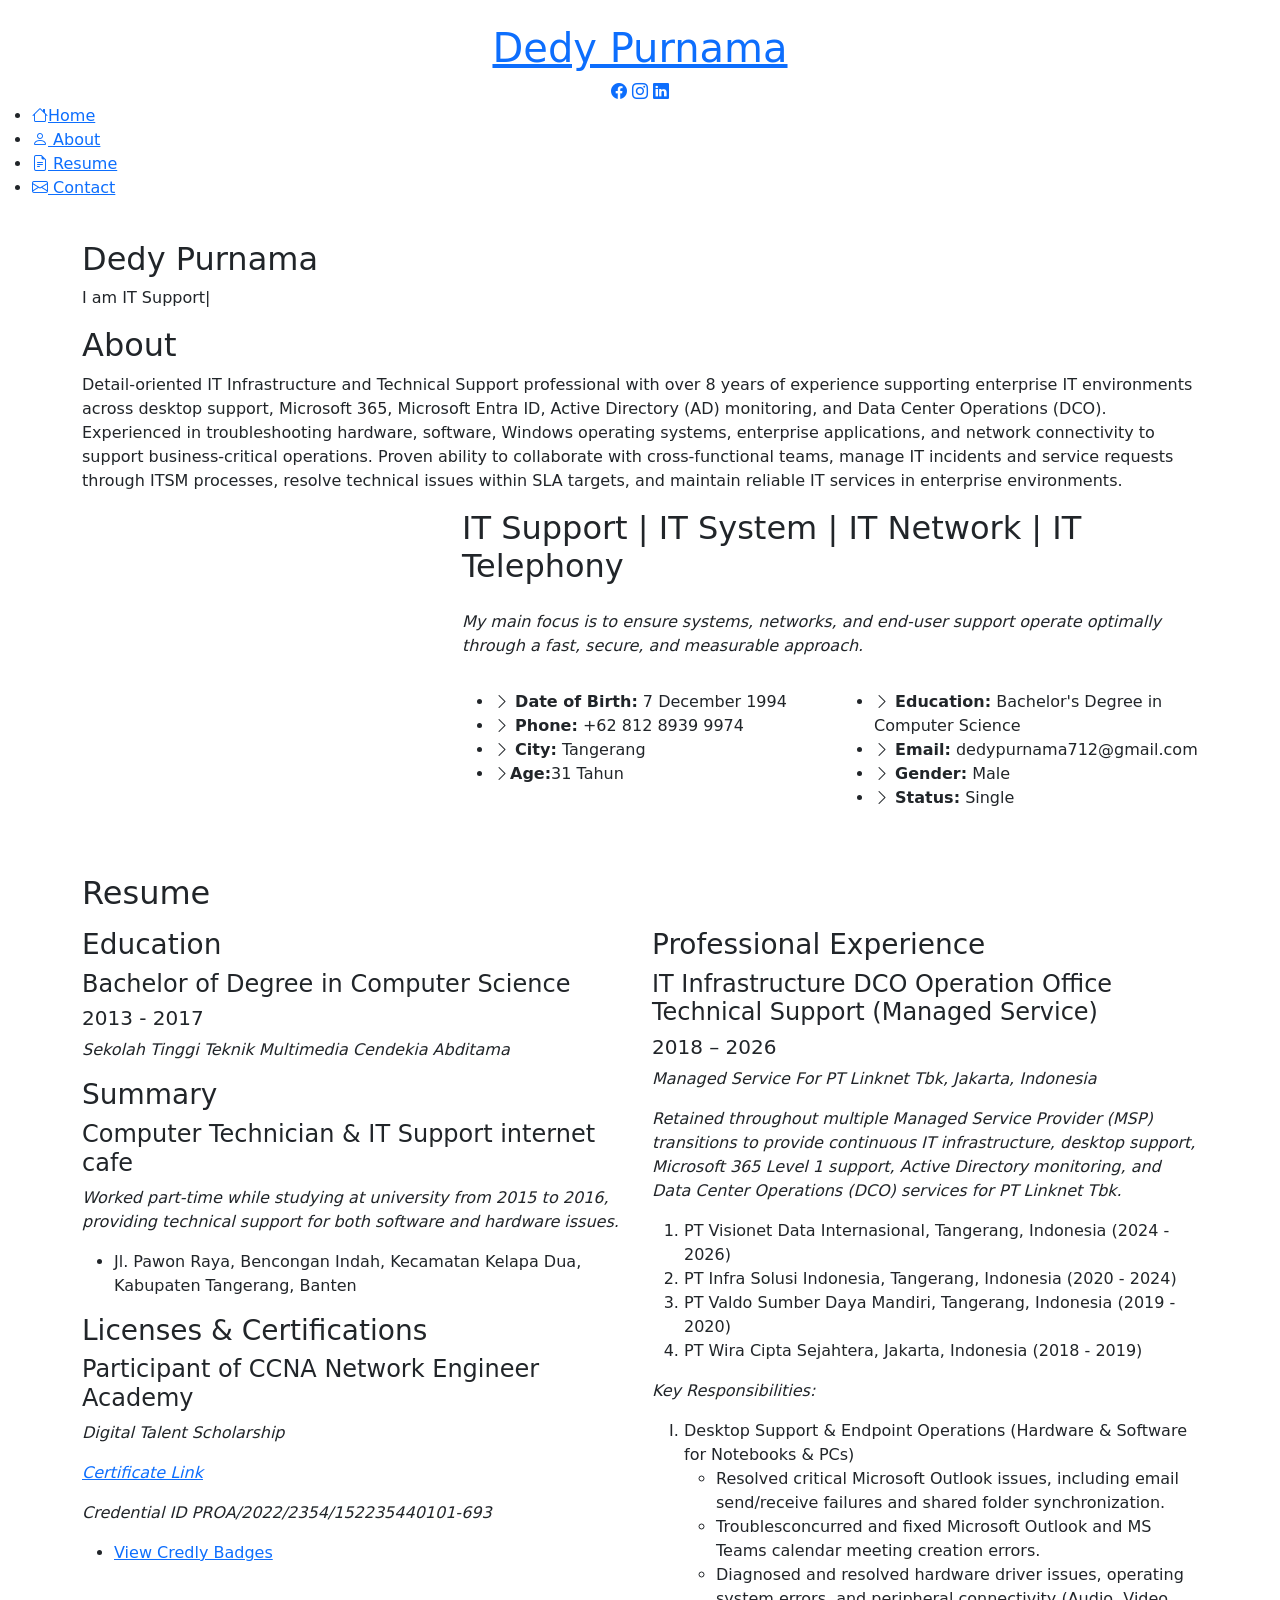
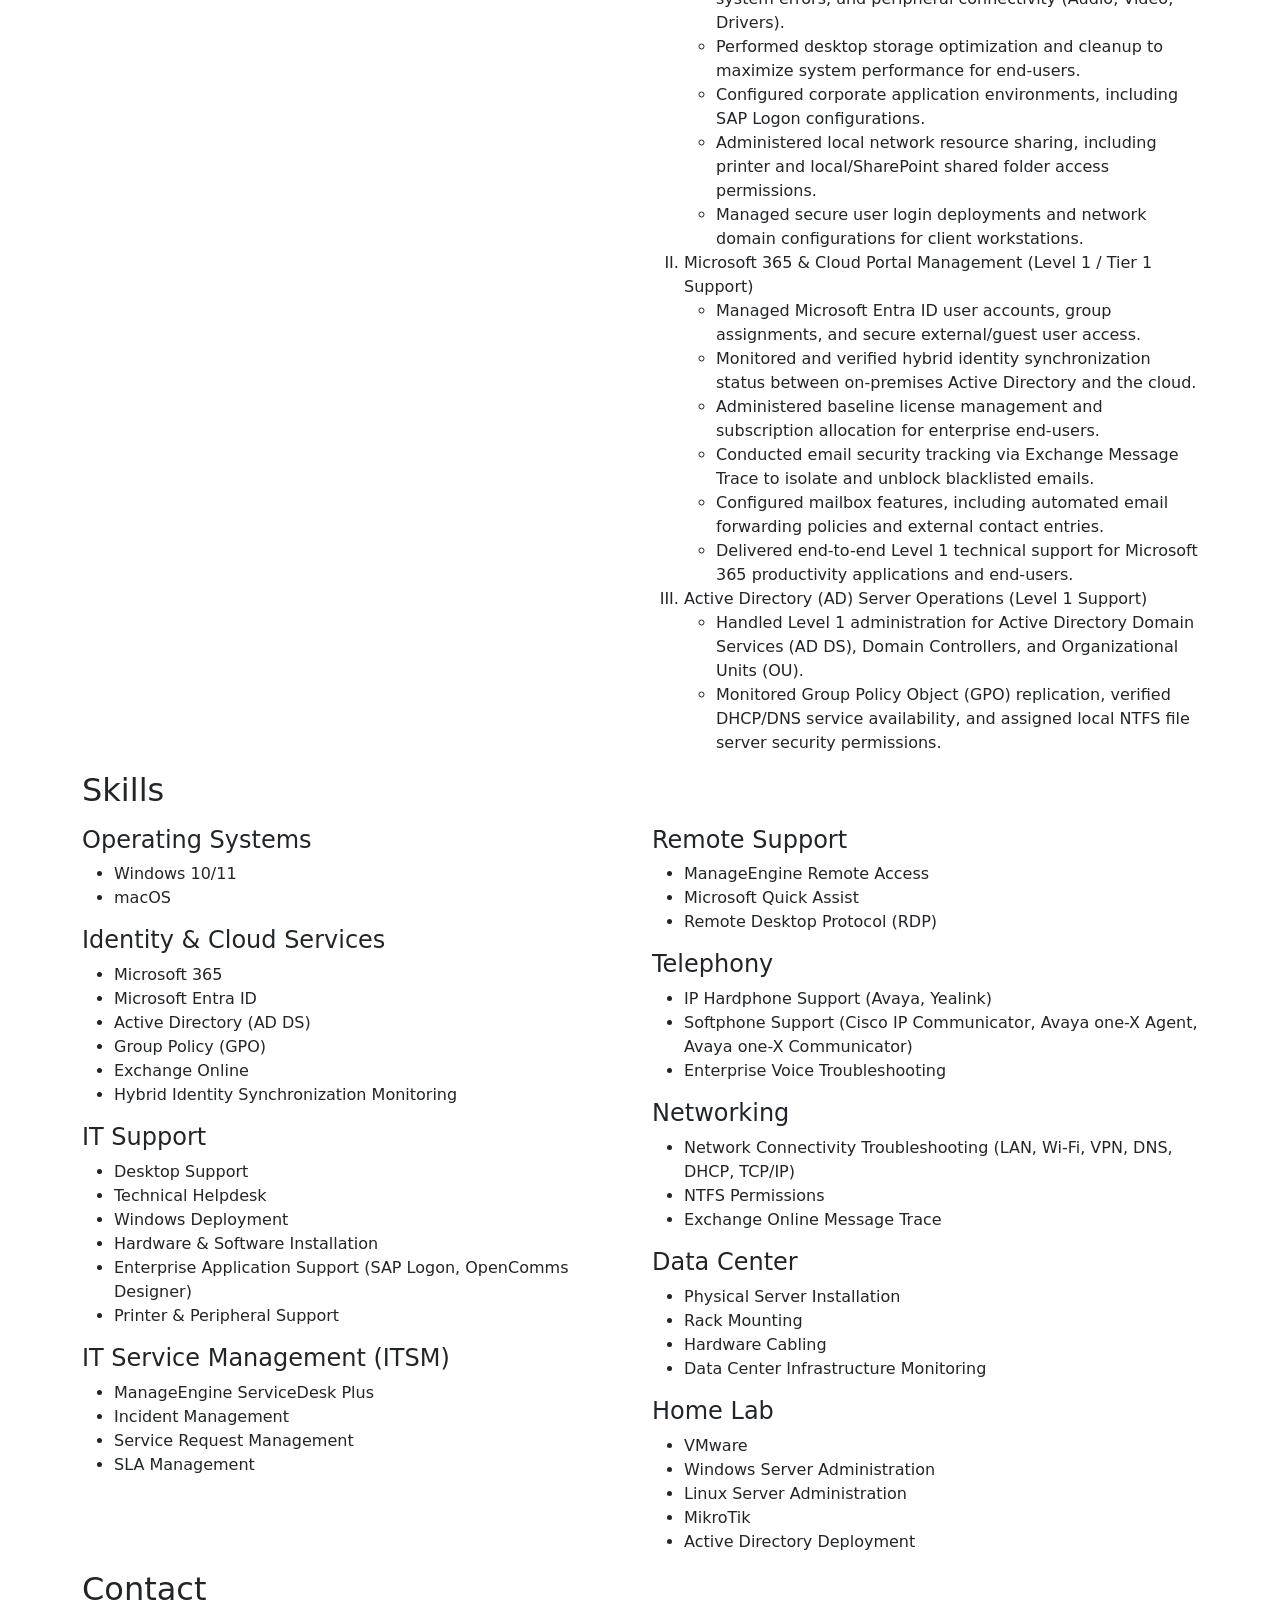
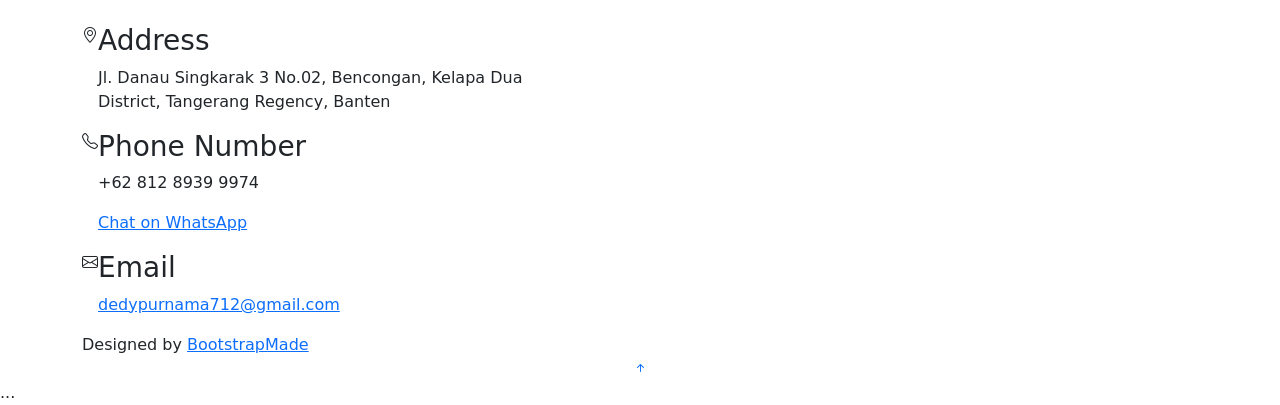
==== commit ac49689b: "Align website content with CV Sync About, Resume, and Technical Skills to match the user's CV.  Co-a" ====
--- a/index.html
+++ b/index.html
@@ -170,7 +170,7 @@
 
               </p>
             </div><!-- Edn Resume Item -->
-            <h3 class="resume-title">Freelance Experience</h3>
+            <h3 class="resume-title">Summary</h3>
             <div class="resume-item pb-0">
               <h4>Computer Technician & IT Support internet cafe</h4>
               <p><em>Worked part-time while studying at university from 2015 to 2016, providing technical support for both software and hardware issues.</em></p>
@@ -258,7 +258,7 @@
 
       <!-- Section Title -->
       <div class="container section-title" data-aos="fade-up">
-        <h2>Technical Skills</h2>
+        <h2>Skills</h2>
         <p>
 
         </p>
@@ -270,49 +270,81 @@
 
           <div class="col-lg-6">
 
-            <div class="progress">
-              <span class="skill"><span>Microsoft 365 &amp; Entra ID</span> <i class="val">95%</i></span>
-              <div class="progress-bar-wrap">
-                <div class="progress-bar" role="progressbar" aria-valuenow="95" aria-valuemin="0" aria-valuemax="100">
-                </div>
-              </div>
-            </div><!-- End Skills Item -->
-
-            <div class="progress">
-              <span class="skill"><span>Windows Server &amp; Active Directory</span> <i class="val">90%</i></span>
-              <div class="progress-bar-wrap">
-                <div class="progress-bar" role="progressbar" aria-valuenow="90" aria-valuemin="0" aria-valuemax="100">
-                </div>
-              </div>
-            </div><!-- End Skills Item -->
-
-            <div class="progress">
-              <span class="skill"><span>VMware &amp; Endpoint Support</span> <i class="val">88%</i></span>
-              <div class="progress-bar-wrap">
-                <div class="progress-bar" role="progressbar" aria-valuenow="88" aria-valuemin="0" aria-valuemax="100">
-                </div>
-              </div>
-            </div><!-- End Skills Item -->
+            <h4 class="mb-2">Operating Systems</h4>
+            <ul>
+              <li>Windows 10/11</li>
+              <li>macOS</li>
+            </ul>
+
+            <h4 class="mt-3 mb-2">Identity &amp; Cloud Services</h4>
+            <ul>
+              <li>Microsoft 365</li>
+              <li>Microsoft Entra ID</li>
+              <li>Active Directory (AD DS)</li>
+              <li>Group Policy (GPO)</li>
+              <li>Exchange Online</li>
+              <li>Hybrid Identity Synchronization Monitoring</li>
+            </ul>
+
+            <h4 class="mt-3 mb-2">IT Support</h4>
+            <ul>
+              <li>Desktop Support</li>
+              <li>Technical Helpdesk</li>
+              <li>Windows Deployment</li>
+              <li>Hardware &amp; Software Installation</li>
+              <li>Enterprise Application Support (SAP Logon, OpenComms Designer)</li>
+              <li>Printer &amp; Peripheral Support</li>
+            </ul>
+
+            <h4 class="mt-3 mb-2">IT Service Management (ITSM)</h4>
+            <ul>
+              <li>ManageEngine ServiceDesk Plus</li>
+              <li>Incident Management</li>
+              <li>Service Request Management</li>
+              <li>SLA Management</li>
+            </ul>
 
           </div>
 
           <div class="col-lg-6">
 
-            <div class="progress">
-              <span class="skill"><span>Networking &amp; Mikrotik</span> <i class="val">85%</i></span>
-              <div class="progress-bar-wrap">
-                <div class="progress-bar" role="progressbar" aria-valuenow="85" aria-valuemin="0" aria-valuemax="100">
-                </div>
-              </div>
-            </div><!-- End Skills Item -->
-
-            <div class="progress">
-              <span class="skill"><span>IT Support &amp; Telephony</span> <i class="val">90%</i></span>
-              <div class="progress-bar-wrap">
-                <div class="progress-bar" role="progressbar" aria-valuenow="90" aria-valuemin="0" aria-valuemax="100">
-                </div>
-              </div>
-            </div><!-- End Skills Item -->
+            <h4 class="mb-2">Remote Support</h4>
+            <ul>
+              <li>ManageEngine Remote Access</li>
+              <li>Microsoft Quick Assist</li>
+              <li>Remote Desktop Protocol (RDP)</li>
+            </ul>
+
+            <h4 class="mt-3 mb-2">Telephony</h4>
+            <ul>
+              <li>IP Hardphone Support (Avaya, Yealink)</li>
+              <li>Softphone Support (Cisco IP Communicator, Avaya one-X Agent, Avaya one-X Communicator)</li>
+              <li>Enterprise Voice Troubleshooting</li>
+            </ul>
+
+            <h4 class="mt-3 mb-2">Networking</h4>
+            <ul>
+              <li>Network Connectivity Troubleshooting (LAN, Wi‑Fi, VPN, DNS, DHCP, TCP/IP)</li>
+              <li>NTFS Permissions</li>
+              <li>Exchange Online Message Trace</li>
+            </ul>
+
+            <h4 class="mt-3 mb-2">Data Center</h4>
+            <ul>
+              <li>Physical Server Installation</li>
+              <li>Rack Mounting</li>
+              <li>Hardware Cabling</li>
+              <li>Data Center Infrastructure Monitoring</li>
+            </ul>
+
+            <h4 class="mt-3 mb-2">Home Lab</h4>
+            <ul>
+              <li>VMware</li>
+              <li>Windows Server Administration</li>
+              <li>Linux Server Administration</li>
+              <li>MikroTik</li>
+              <li>Active Directory Deployment</li>
+            </ul>
 
           </div>
 
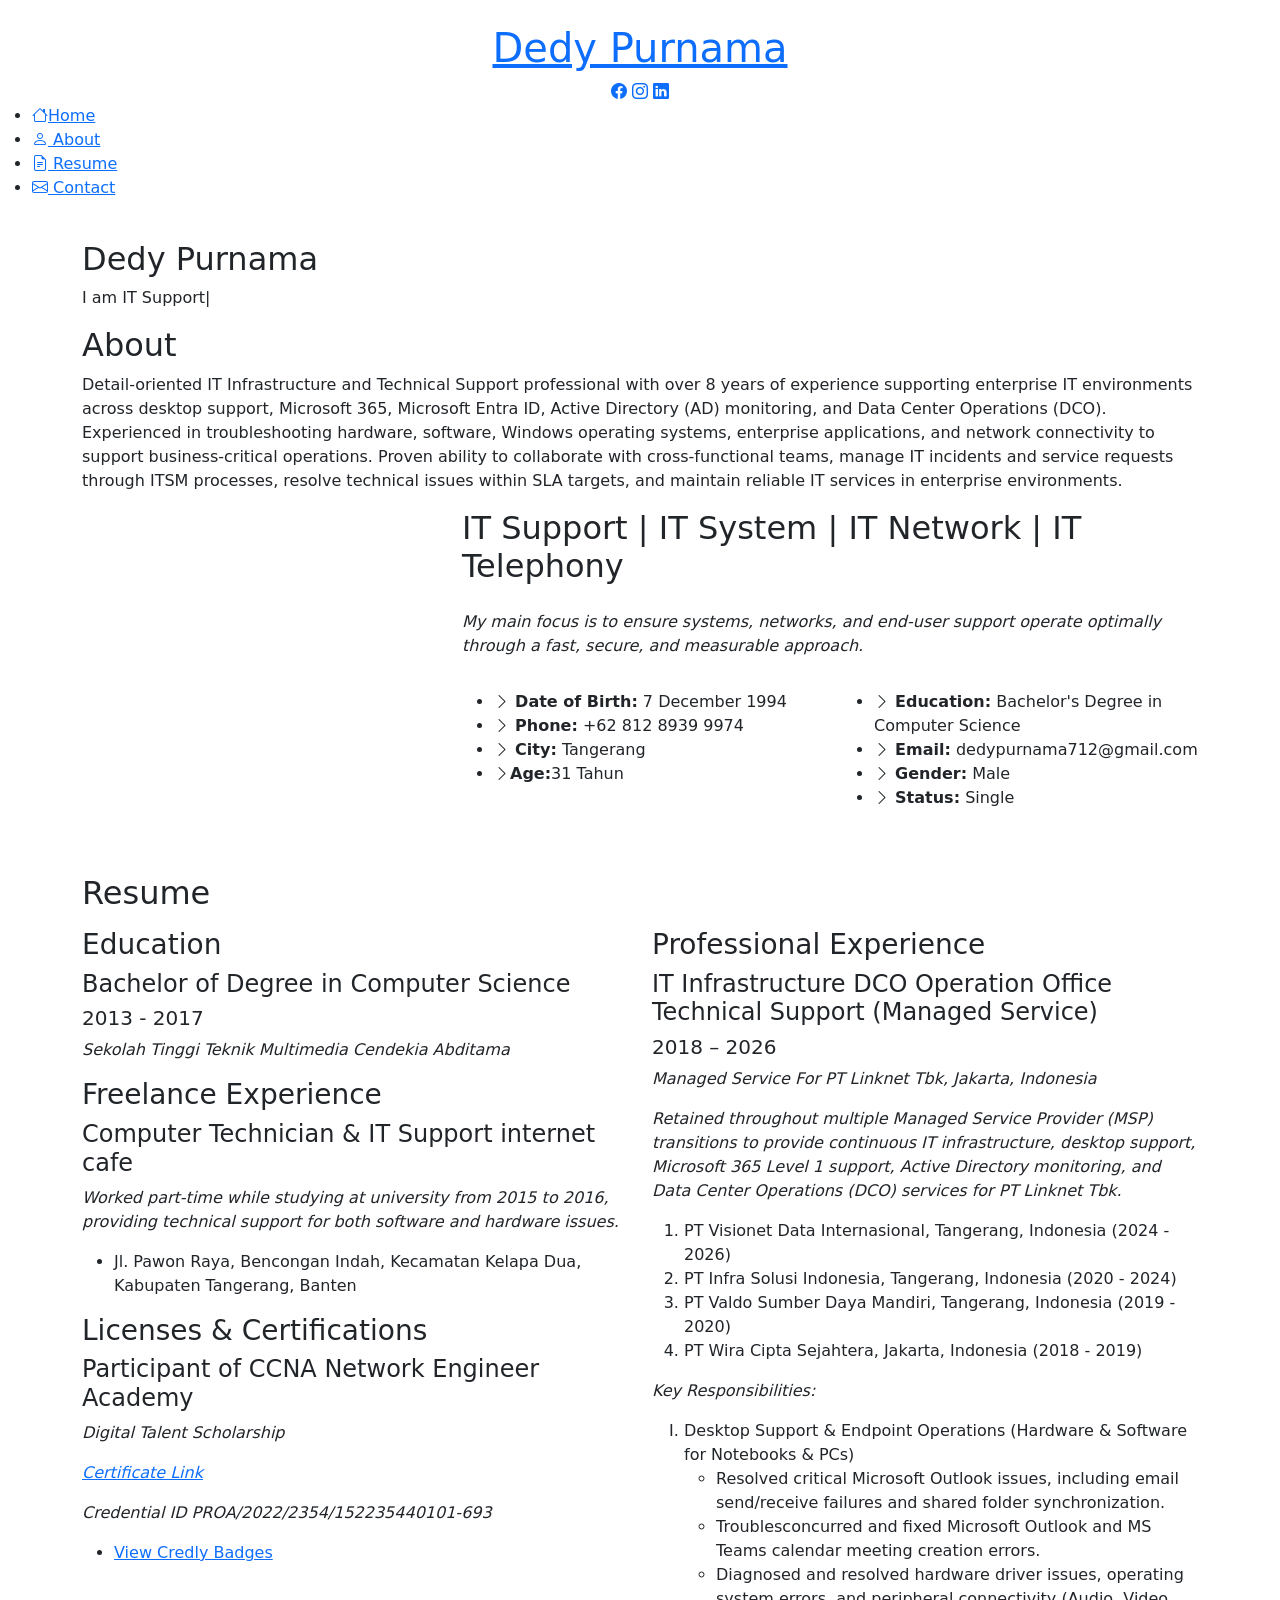
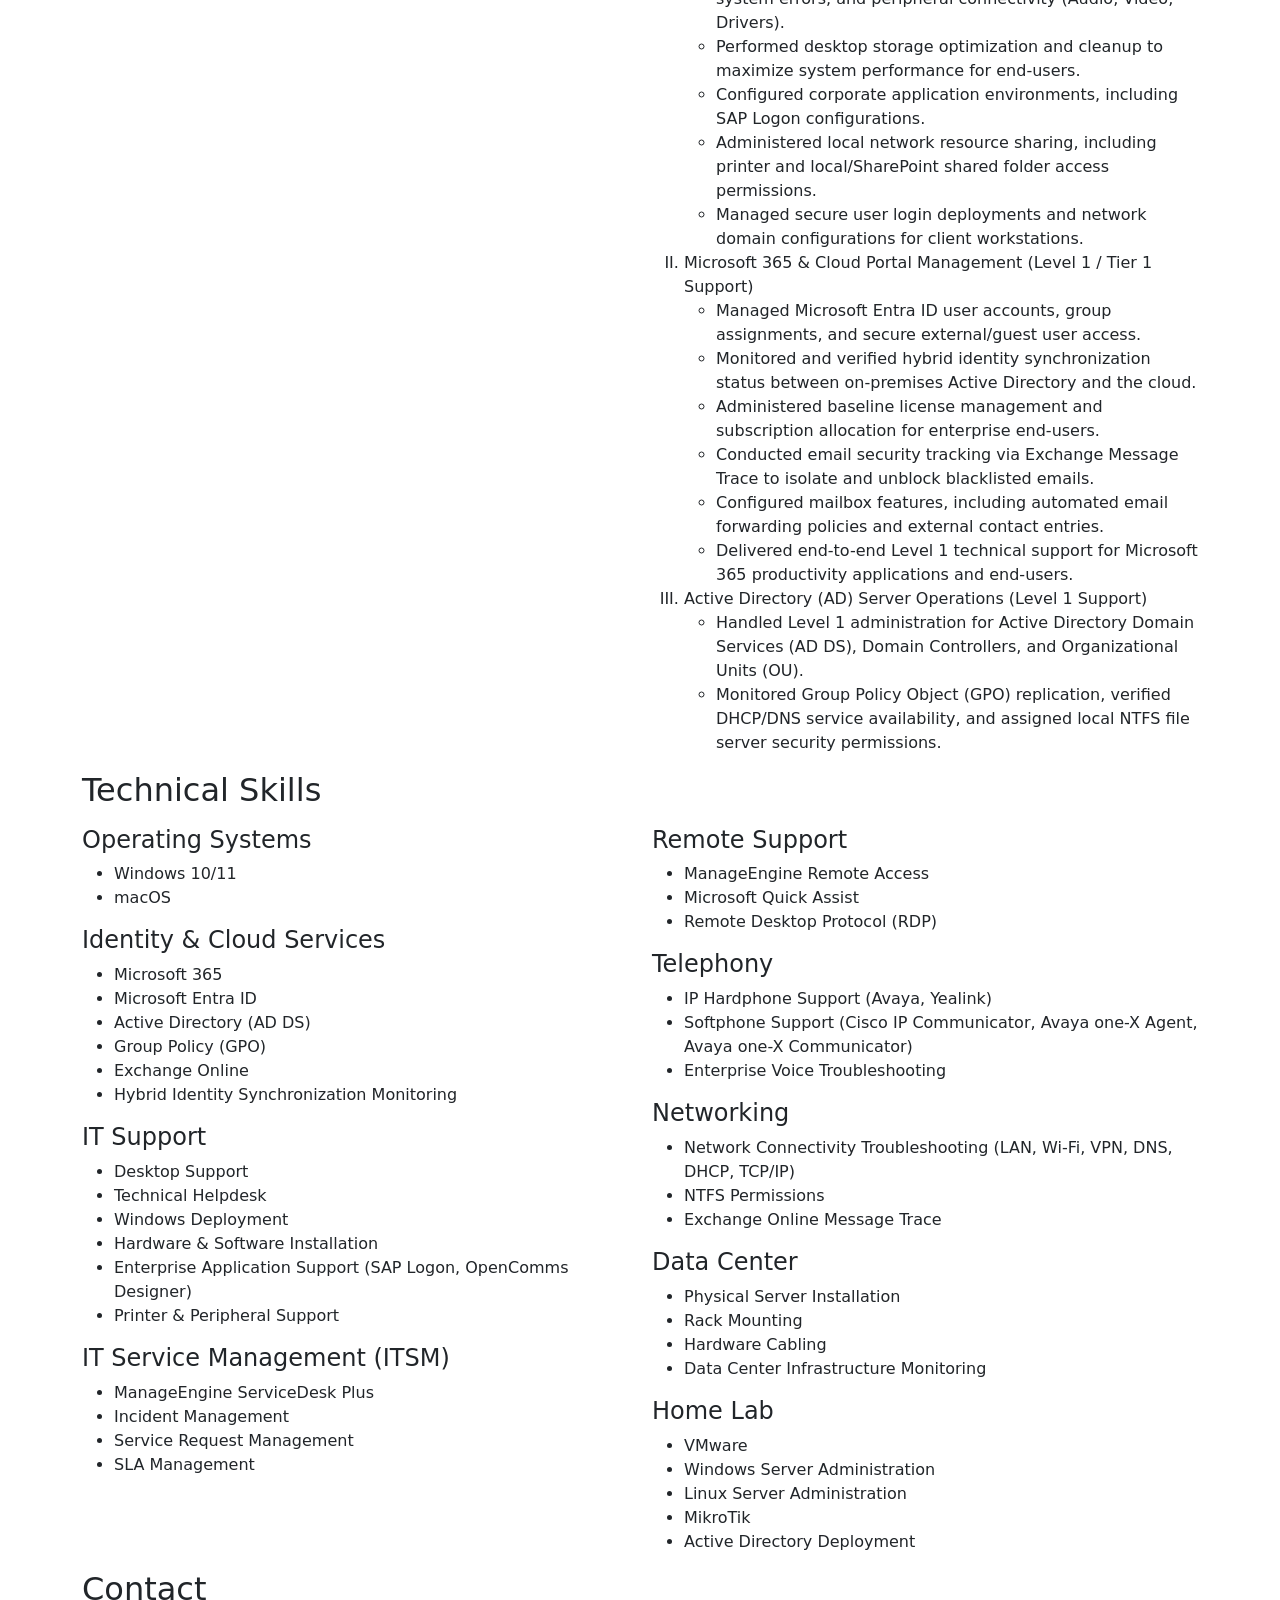
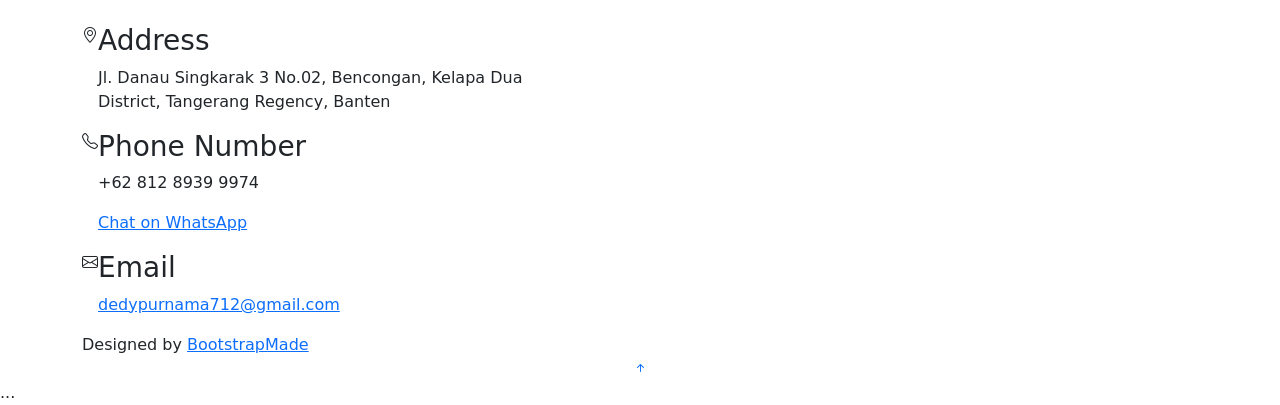
==== commit ec27c9a1: "Align website content with CV Merge changes to sync site content with the user's CV." ====
--- a/index.html
+++ b/index.html
@@ -170,7 +170,7 @@
 
               </p>
             </div><!-- Edn Resume Item -->
-            <h3 class="resume-title">Summary</h3>
+            <h3 class="resume-title">Freelance Experience</h3>
             <div class="resume-item pb-0">
               <h4>Computer Technician & IT Support internet cafe</h4>
               <p><em>Worked part-time while studying at university from 2015 to 2016, providing technical support for both software and hardware issues.</em></p>
@@ -258,7 +258,7 @@
 
       <!-- Section Title -->
       <div class="container section-title" data-aos="fade-up">
-        <h2>Skills</h2>
+        <h2>Technical Skills</h2>
         <p>
 
         </p>
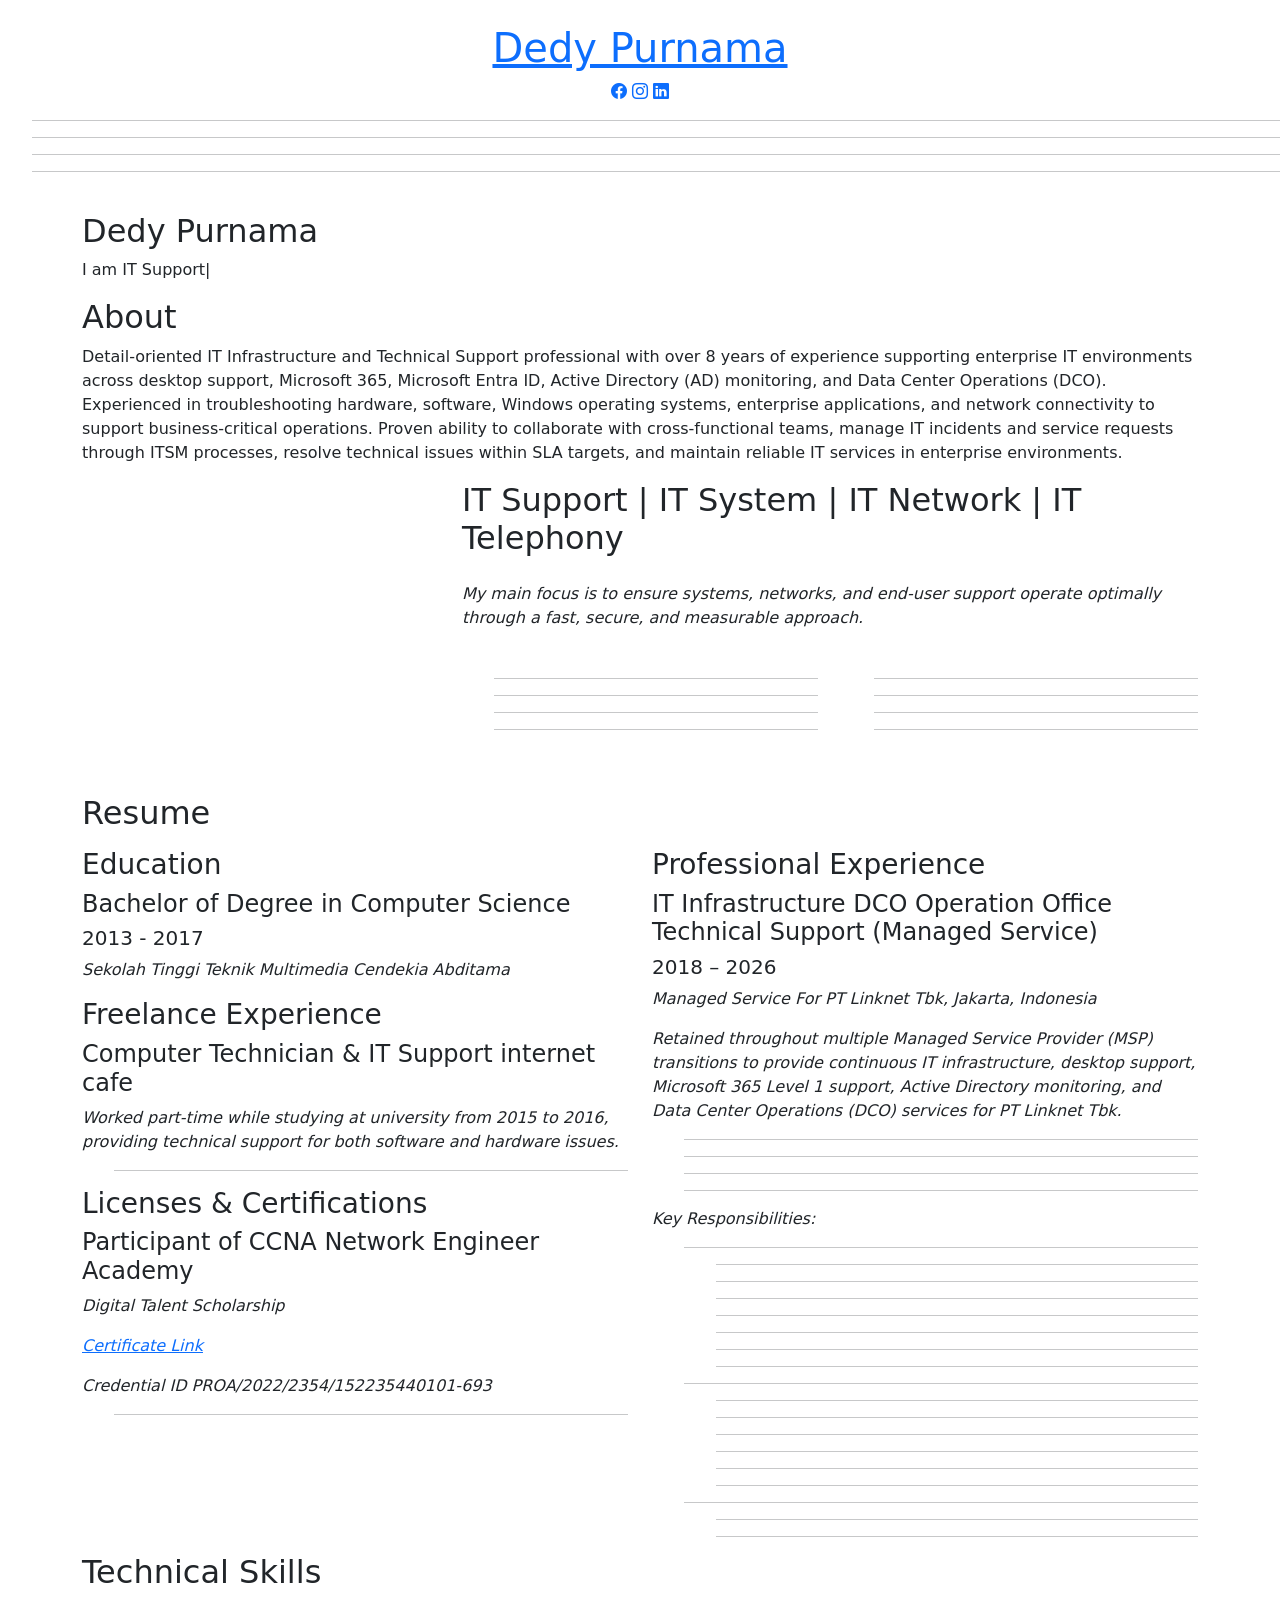
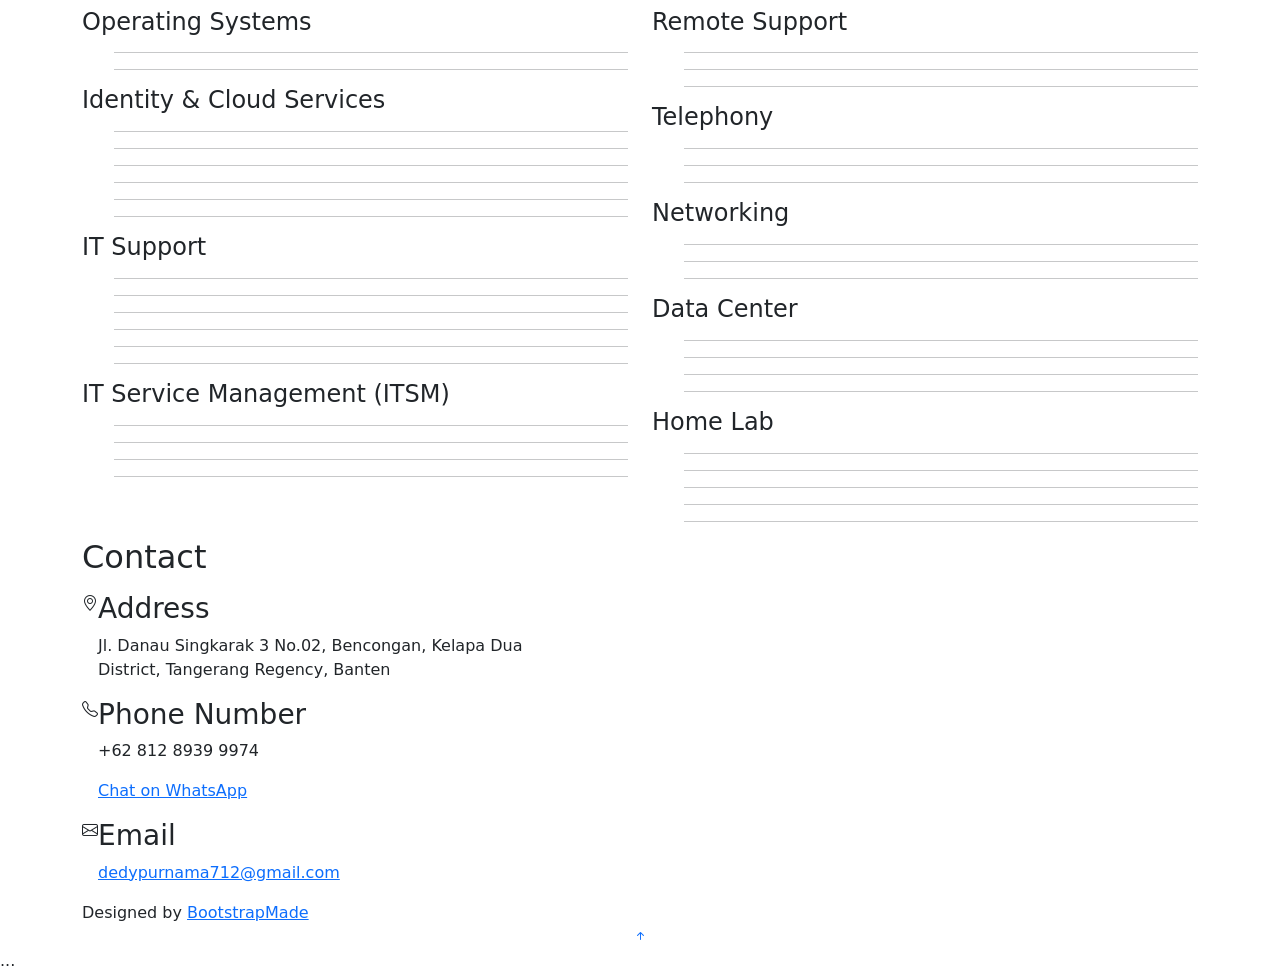
==== commit c018fcd2: "Replace all <li> elements with <hr> tags per user request Co-authored-by: Copilot App <223556219+Cop" ====
--- a/index.html
+++ b/index.html
@@ -66,11 +66,11 @@
 
     <nav id="navmenu" class="navmenu">
       <ul>
-        <li><a href="#hero" class="active"><i class="bi bi-house navicon"></i>Home</a></li>
-        <li><a href="#about"><i class="bi bi-person navicon"></i> About</a></li>
-        <li><a href="#resume"><i class="bi bi-file-earmark-text navicon"></i> Resume</a></li>
+        <hr></hr>
+        <hr></hr>
+        <hr></hr>
         <!--li><a href="#portfolio"><i class="bi bi-images navicon"></i> Portfolio</a></li-->
-        <li><a href="#contact"><i class="bi bi-envelope navicon"></i> Contact</a></li>
+        <hr></hr>
       </ul>
     </nav>
 
@@ -115,20 +115,19 @@
             <div class="row">
               <div class="col-lg-6">
                 <ul>
-                  <li>
-                  <i class="bi bi-chevron-right"></i> <strong>Date of Birth:</strong><span id="birthDate" data-birth="1994-12-07"> 7 December 1994</span></li>
-                  <li><i class="bi bi-chevron-right"></i> <strong>Phone:</strong> <span>+62 812 8939 9974</span></li>
-                  <li><i class="bi bi-chevron-right"></i> <strong>City:</strong> <span>Tangerang</span></li>
-                  <li> <i class="bi bi-chevron-right"></i><strong>Age:</strong><span id="age"></span></li>
+                  <hr></hr>
+                  <hr></hr>
+                  <hr></hr>
+                  <hr></hr>
                 </ul>
               </div>
 
               <div class="col-lg-6">
                 <ul>
-                  <li><i class="bi bi-chevron-right"></i> <strong>Education:</strong> <span>Bachelor's Degree in Computer Science</span></li>
-                  <li><i class="bi bi-chevron-right"></i> <strong>Email:</strong> <span>dedypurnama712@gmail.com</span></li>
-                  <li><i class="bi bi-chevron-right"></i> <strong>Gender:</strong> <span>Male</span></li>
-                  <li><i class="bi bi-chevron-right"></i> <strong>Status:</strong> <span>Single</span></li>
+                  <hr></hr>
+                  <hr></hr>
+                  <hr></hr>
+                  <hr></hr>
                 </ul>
               </div>
             </div>
@@ -175,7 +174,7 @@
               <h4>Computer Technician & IT Support internet cafe</h4>
               <p><em>Worked part-time while studying at university from 2015 to 2016, providing technical support for both software and hardware issues.</em></p>
               <ul>
-                <li>Jl. Pawon Raya, Bencongan Indah, Kecamatan Kelapa Dua, Kabupaten Tangerang, Banten</li>
+                <hr></hr>
               </ul>
             </div><!-- Edn Resume Item -->
             
@@ -186,7 +185,7 @@
               <p><em> <a href="https://drive.google.com/file/d/1DFeGLyR2fjxQosnJImtv9VbkYxt97a3w/view?usp=drive_link" target="_blank" rel="noopener noreferrer">Certificate Link</a> </em></p>
               <p><em> Credential ID PROA/2022/2354/152235440101-693 </em></p>
               <ul>
-                <li><a href="https://www.credly.com/users/dedy-purnama/badges#credly" target="_blank" rel="noopener noreferrer">View Credly Badges</a></li>
+                <hr></hr>
               </ul>
             </div><!-- Edn Resume Item -->
           </div>
@@ -203,10 +202,10 @@
                 </em>
               </p>
               <ol type="1">
-                <li> PT Visionet Data Internasional, Tangerang, Indonesia (2024 - 2026) </li>
-                <li> PT Infra Solusi Indonesia, Tangerang, Indonesia (2020 - 2024) </li>
-                <li> PT Valdo Sumber Daya Mandiri, Tangerang, Indonesia (2019 - 2020) </li>
-                <li> PT Wira Cipta Sejahtera, Jakarta, Indonesia (2018 - 2019) </li>
+                <hr></hr>
+                <hr></hr>
+                <hr></hr>
+                <hr></hr>
               </ol>
               <p>
                 <em>
@@ -214,33 +213,31 @@
                 </em>
               </p>
               <ol type="I">
-                <li>
-                 Desktop Support & Endpoint Operations (Hardware & Software for Notebooks & PCs)
-                </li>
+                <hr></hr>
                 <ul>
-                <li>Resolved critical Microsoft Outlook issues, including email send/receive failures and shared folder synchronization.</li>
-                <li>Troublesconcurred and fixed Microsoft Outlook and MS Teams calendar meeting creation errors.</li>
-                <li>Diagnosed and resolved hardware driver issues, operating system errors, and peripheral connectivity (Audio, Video, Drivers).</li>
-                <li>Performed desktop storage optimization and cleanup to maximize system performance for end-users.</li>
-                <li>Configured corporate application environments, including SAP Logon configurations.</li>
-                <li>Administered local network resource sharing, including printer and local/SharePoint shared folder access permissions.</li>
-                <li>Managed secure user login deployments and network domain configurations for client workstations.</li>
+                <hr></hr>
+                <hr></hr>
+                <hr></hr>
+                <hr></hr>
+                <hr></hr>
+                <hr></hr>
+                <hr></hr>
                 </ul>   
                    
-                <li>Microsoft 365 & Cloud Portal Management (Level 1 / Tier 1 Support)</li>
+                <hr></hr>
                 <ul>
-                <li>Managed Microsoft Entra ID user accounts, group assignments, and secure external/guest user access.</li>
-                <li>Monitored and verified hybrid identity synchronization status between on-premises Active Directory and the cloud.</li>
-                <li>Administered baseline license management and subscription allocation for enterprise end-users.</li>
-                <li>Conducted email security tracking via Exchange Message Trace to isolate and unblock blacklisted emails.</li>
-                <li>Configured mailbox features, including automated email forwarding policies and external contact entries.</li>
-                <li>Delivered end-to-end Level 1 technical support for Microsoft 365 productivity applications and end-users.</li>
+                <hr></hr>
+                <hr></hr>
+                <hr></hr>
+                <hr></hr>
+                <hr></hr>
+                <hr></hr>
                 </ul>
                 
-                 <li>Active Directory (AD) Server Operations (Level 1 Support)</li>
+                 <hr></hr>
                  <ul>
-                <li>Handled Level 1 administration for Active Directory Domain Services (AD DS), Domain Controllers, and Organizational Units (OU).</li>
-                <li>Monitored Group Policy Object (GPO) replication, verified DHCP/DNS service availability, and assigned local NTFS file server security permissions.</li>
+                <hr></hr>
+                <hr></hr>
                 </ul>
               <ol>
             </div><!-- Edn Resume Item -->
@@ -272,36 +269,36 @@
 
             <h4 class="mb-2">Operating Systems</h4>
             <ul>
-              <li>Windows 10/11</li>
-              <li>macOS</li>
+              <hr></hr>
+              <hr></hr>
             </ul>
 
             <h4 class="mt-3 mb-2">Identity &amp; Cloud Services</h4>
             <ul>
-              <li>Microsoft 365</li>
-              <li>Microsoft Entra ID</li>
-              <li>Active Directory (AD DS)</li>
-              <li>Group Policy (GPO)</li>
-              <li>Exchange Online</li>
-              <li>Hybrid Identity Synchronization Monitoring</li>
+              <hr></hr>
+              <hr></hr>
+              <hr></hr>
+              <hr></hr>
+              <hr></hr>
+              <hr></hr>
             </ul>
 
             <h4 class="mt-3 mb-2">IT Support</h4>
             <ul>
-              <li>Desktop Support</li>
-              <li>Technical Helpdesk</li>
-              <li>Windows Deployment</li>
-              <li>Hardware &amp; Software Installation</li>
-              <li>Enterprise Application Support (SAP Logon, OpenComms Designer)</li>
-              <li>Printer &amp; Peripheral Support</li>
+              <hr></hr>
+              <hr></hr>
+              <hr></hr>
+              <hr></hr>
+              <hr></hr>
+              <hr></hr>
             </ul>
 
             <h4 class="mt-3 mb-2">IT Service Management (ITSM)</h4>
             <ul>
-              <li>ManageEngine ServiceDesk Plus</li>
-              <li>Incident Management</li>
-              <li>Service Request Management</li>
-              <li>SLA Management</li>
+              <hr></hr>
+              <hr></hr>
+              <hr></hr>
+              <hr></hr>
             </ul>
 
           </div>
@@ -310,40 +307,40 @@
 
             <h4 class="mb-2">Remote Support</h4>
             <ul>
-              <li>ManageEngine Remote Access</li>
-              <li>Microsoft Quick Assist</li>
-              <li>Remote Desktop Protocol (RDP)</li>
+              <hr></hr>
+              <hr></hr>
+              <hr></hr>
             </ul>
 
             <h4 class="mt-3 mb-2">Telephony</h4>
             <ul>
-              <li>IP Hardphone Support (Avaya, Yealink)</li>
-              <li>Softphone Support (Cisco IP Communicator, Avaya one-X Agent, Avaya one-X Communicator)</li>
-              <li>Enterprise Voice Troubleshooting</li>
+              <hr></hr>
+              <hr></hr>
+              <hr></hr>
             </ul>
 
             <h4 class="mt-3 mb-2">Networking</h4>
             <ul>
-              <li>Network Connectivity Troubleshooting (LAN, Wi‑Fi, VPN, DNS, DHCP, TCP/IP)</li>
-              <li>NTFS Permissions</li>
-              <li>Exchange Online Message Trace</li>
+              <hr></hr>
+              <hr></hr>
+              <hr></hr>
             </ul>
 
             <h4 class="mt-3 mb-2">Data Center</h4>
             <ul>
-              <li>Physical Server Installation</li>
-              <li>Rack Mounting</li>
-              <li>Hardware Cabling</li>
-              <li>Data Center Infrastructure Monitoring</li>
+              <hr></hr>
+              <hr></hr>
+              <hr></hr>
+              <hr></hr>
             </ul>
 
             <h4 class="mt-3 mb-2">Home Lab</h4>
             <ul>
-              <li>VMware</li>
-              <li>Windows Server Administration</li>
-              <li>Linux Server Administration</li>
-              <li>MikroTik</li>
-              <li>Active Directory Deployment</li>
+              <hr></hr>
+              <hr></hr>
+              <hr></hr>
+              <hr></hr>
+              <hr></hr>
             </ul>
 
           </div>
@@ -470,3 +467,4 @@
 </body>
 
 </html>
+
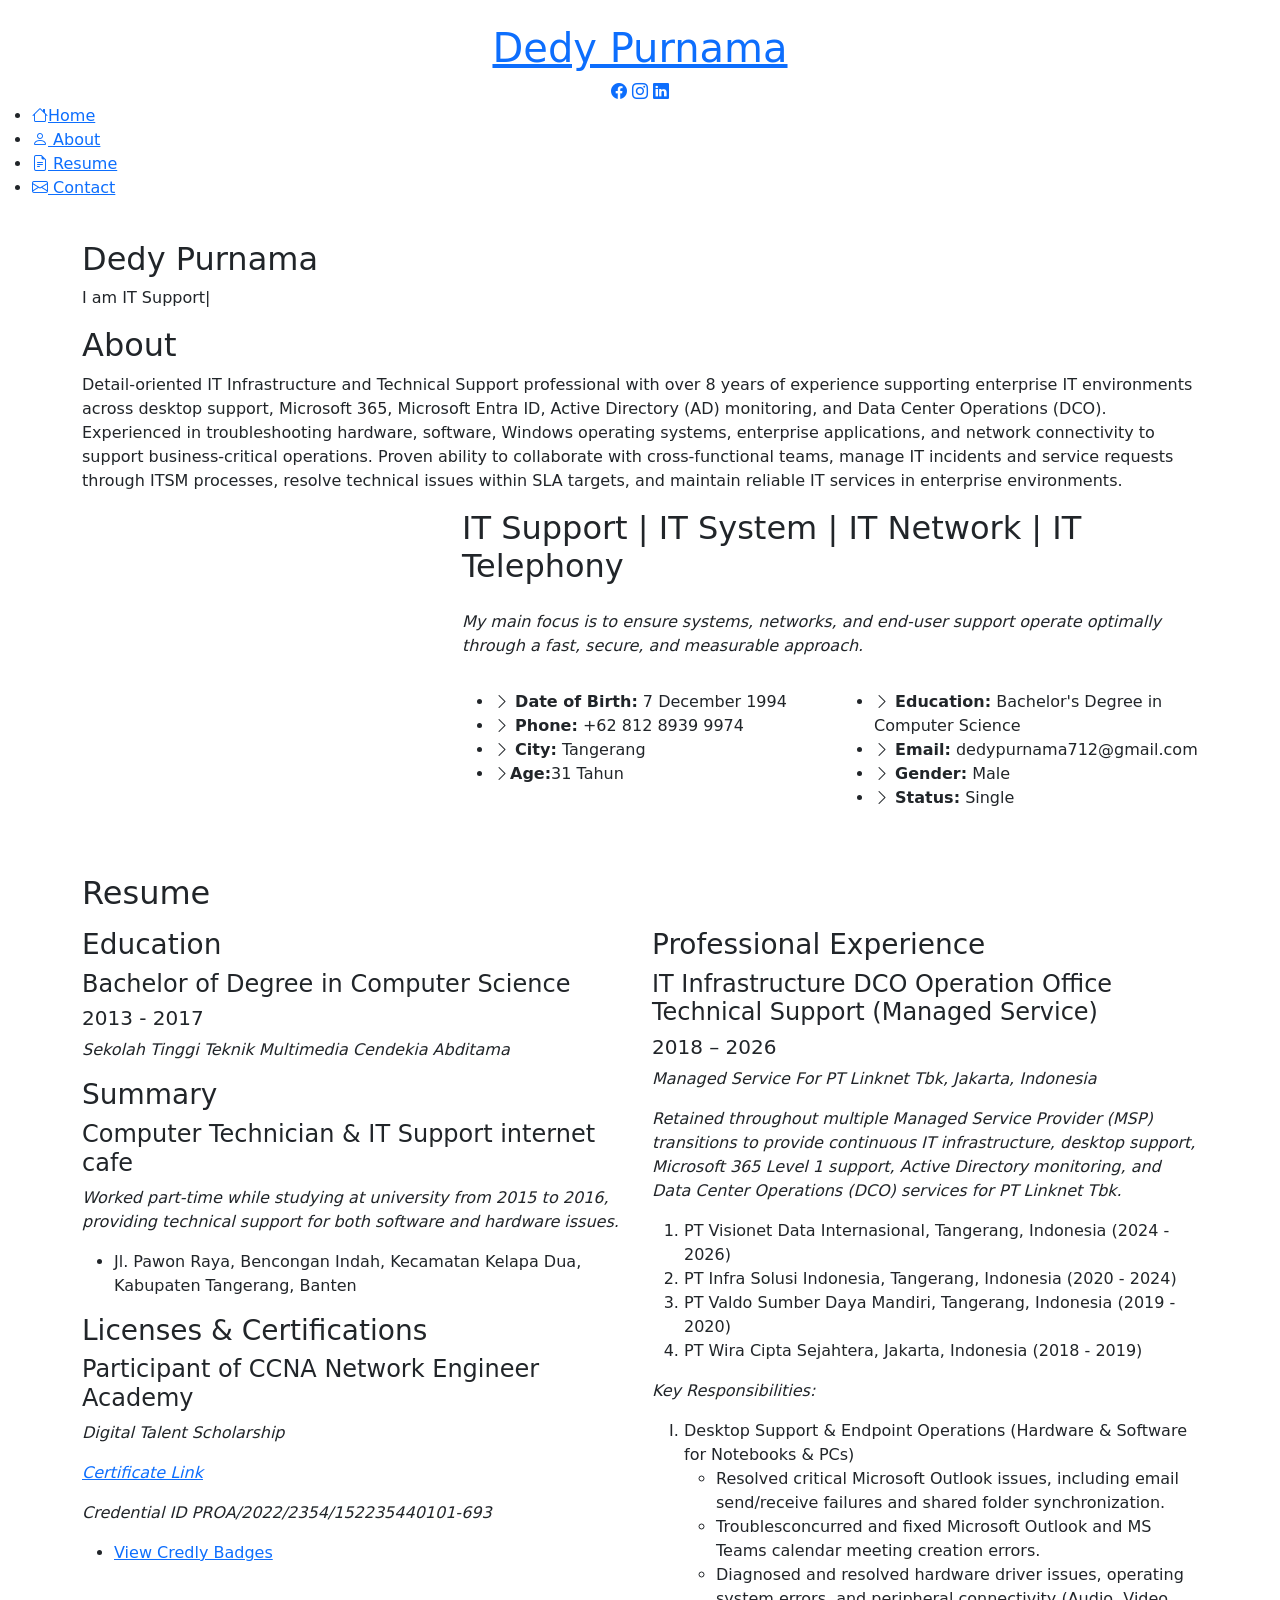
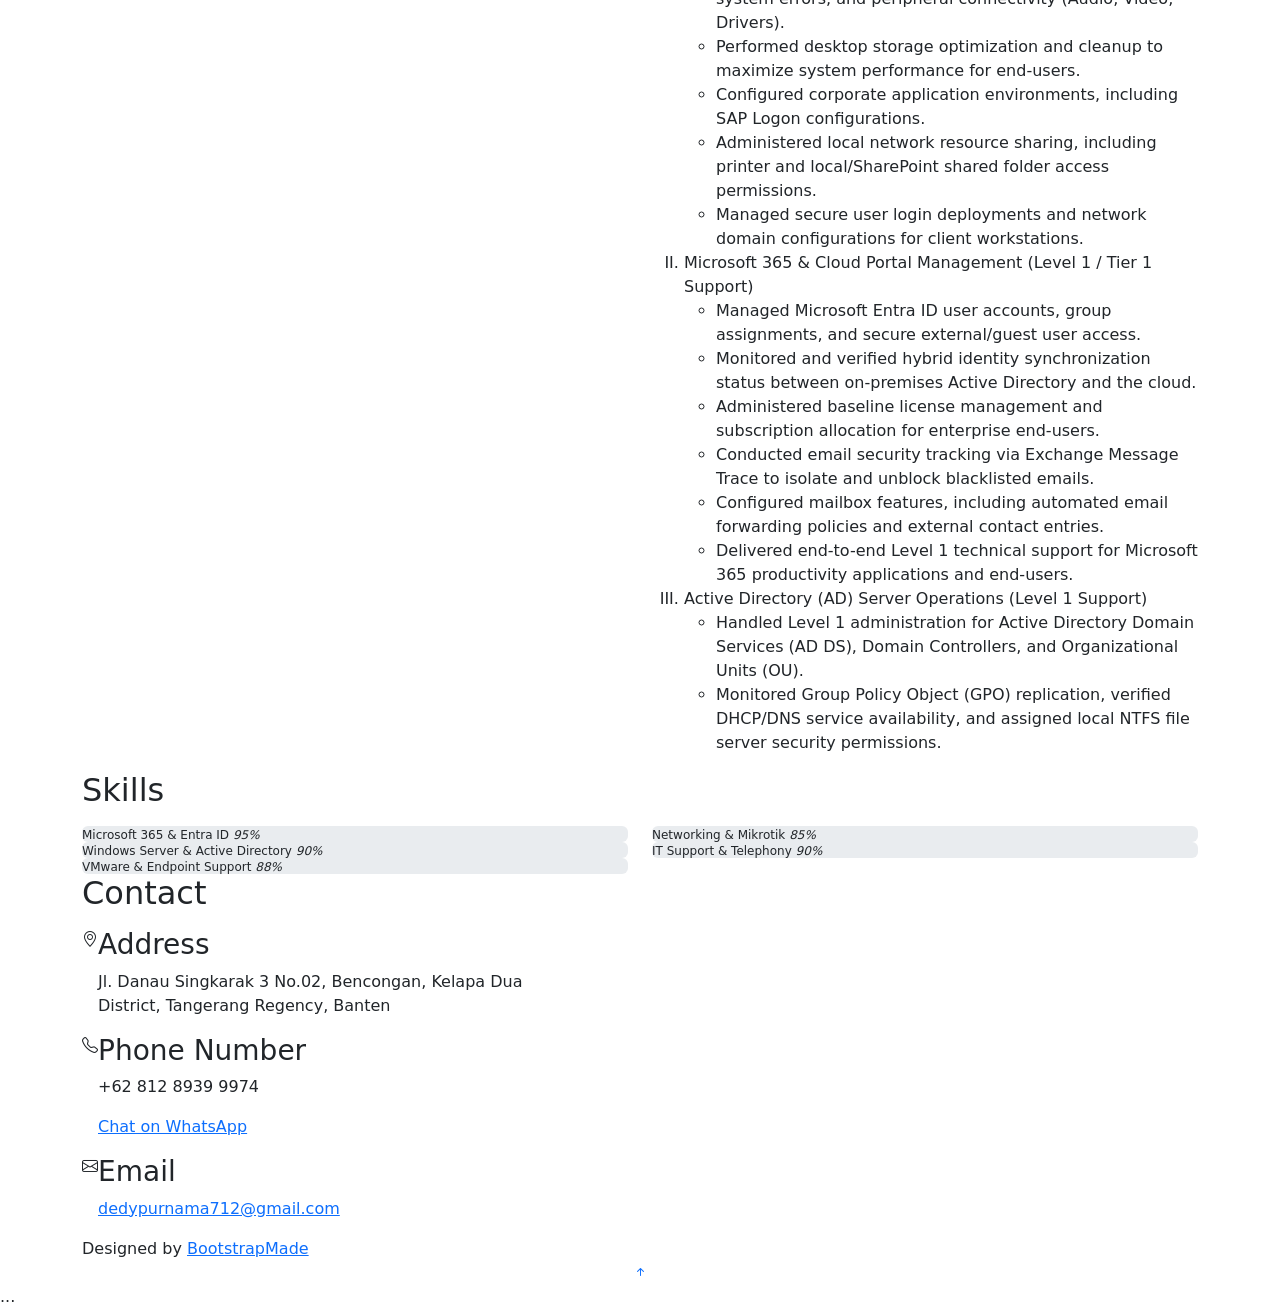
==== commit 86af8def: "Revert index.html to original snapshot (restore prior baseline) User requested restore to the origin" ====
--- a/index.html
+++ b/index.html
@@ -66,11 +66,11 @@
 
     <nav id="navmenu" class="navmenu">
       <ul>
-        <hr></hr>
-        <hr></hr>
-        <hr></hr>
+        <li><a href="#hero" class="active"><i class="bi bi-house navicon"></i>Home</a></li>
+        <li><a href="#about"><i class="bi bi-person navicon"></i> About</a></li>
+        <li><a href="#resume"><i class="bi bi-file-earmark-text navicon"></i> Resume</a></li>
         <!--li><a href="#portfolio"><i class="bi bi-images navicon"></i> Portfolio</a></li-->
-        <hr></hr>
+        <li><a href="#contact"><i class="bi bi-envelope navicon"></i> Contact</a></li>
       </ul>
     </nav>
 
@@ -115,19 +115,20 @@
             <div class="row">
               <div class="col-lg-6">
                 <ul>
-                  <hr></hr>
-                  <hr></hr>
-                  <hr></hr>
-                  <hr></hr>
+                  <li>
+                  <i class="bi bi-chevron-right"></i> <strong>Date of Birth:</strong><span id="birthDate" data-birth="1994-12-07"> 7 December 1994</span></li>
+                  <li><i class="bi bi-chevron-right"></i> <strong>Phone:</strong> <span>+62 812 8939 9974</span></li>
+                  <li><i class="bi bi-chevron-right"></i> <strong>City:</strong> <span>Tangerang</span></li>
+                  <li> <i class="bi bi-chevron-right"></i><strong>Age:</strong><span id="age"></span></li>
                 </ul>
               </div>
 
               <div class="col-lg-6">
                 <ul>
-                  <hr></hr>
-                  <hr></hr>
-                  <hr></hr>
-                  <hr></hr>
+                  <li><i class="bi bi-chevron-right"></i> <strong>Education:</strong> <span>Bachelor's Degree in Computer Science</span></li>
+                  <li><i class="bi bi-chevron-right"></i> <strong>Email:</strong> <span>dedypurnama712@gmail.com</span></li>
+                  <li><i class="bi bi-chevron-right"></i> <strong>Gender:</strong> <span>Male</span></li>
+                  <li><i class="bi bi-chevron-right"></i> <strong>Status:</strong> <span>Single</span></li>
                 </ul>
               </div>
             </div>
@@ -169,12 +170,12 @@
 
               </p>
             </div><!-- Edn Resume Item -->
-            <h3 class="resume-title">Freelance Experience</h3>
+            <h3 class="resume-title">Summary</h3>
             <div class="resume-item pb-0">
               <h4>Computer Technician & IT Support internet cafe</h4>
               <p><em>Worked part-time while studying at university from 2015 to 2016, providing technical support for both software and hardware issues.</em></p>
               <ul>
-                <hr></hr>
+                <li>Jl. Pawon Raya, Bencongan Indah, Kecamatan Kelapa Dua, Kabupaten Tangerang, Banten</li>
               </ul>
             </div><!-- Edn Resume Item -->
             
@@ -185,7 +186,7 @@
               <p><em> <a href="https://drive.google.com/file/d/1DFeGLyR2fjxQosnJImtv9VbkYxt97a3w/view?usp=drive_link" target="_blank" rel="noopener noreferrer">Certificate Link</a> </em></p>
               <p><em> Credential ID PROA/2022/2354/152235440101-693 </em></p>
               <ul>
-                <hr></hr>
+                <li><a href="https://www.credly.com/users/dedy-purnama/badges#credly" target="_blank" rel="noopener noreferrer">View Credly Badges</a></li>
               </ul>
             </div><!-- Edn Resume Item -->
           </div>
@@ -202,10 +203,10 @@
                 </em>
               </p>
               <ol type="1">
-                <hr></hr>
-                <hr></hr>
-                <hr></hr>
-                <hr></hr>
+                <li> PT Visionet Data Internasional, Tangerang, Indonesia (2024 - 2026) </li>
+                <li> PT Infra Solusi Indonesia, Tangerang, Indonesia (2020 - 2024) </li>
+                <li> PT Valdo Sumber Daya Mandiri, Tangerang, Indonesia (2019 - 2020) </li>
+                <li> PT Wira Cipta Sejahtera, Jakarta, Indonesia (2018 - 2019) </li>
               </ol>
               <p>
                 <em>
@@ -213,31 +214,33 @@
                 </em>
               </p>
               <ol type="I">
-                <hr></hr>
+                <li>
+                 Desktop Support & Endpoint Operations (Hardware & Software for Notebooks & PCs)
+                </li>
                 <ul>
-                <hr></hr>
-                <hr></hr>
-                <hr></hr>
-                <hr></hr>
-                <hr></hr>
-                <hr></hr>
-                <hr></hr>
+                <li>Resolved critical Microsoft Outlook issues, including email send/receive failures and shared folder synchronization.</li>
+                <li>Troublesconcurred and fixed Microsoft Outlook and MS Teams calendar meeting creation errors.</li>
+                <li>Diagnosed and resolved hardware driver issues, operating system errors, and peripheral connectivity (Audio, Video, Drivers).</li>
+                <li>Performed desktop storage optimization and cleanup to maximize system performance for end-users.</li>
+                <li>Configured corporate application environments, including SAP Logon configurations.</li>
+                <li>Administered local network resource sharing, including printer and local/SharePoint shared folder access permissions.</li>
+                <li>Managed secure user login deployments and network domain configurations for client workstations.</li>
                 </ul>   
                    
-                <hr></hr>
+                <li>Microsoft 365 & Cloud Portal Management (Level 1 / Tier 1 Support)</li>
                 <ul>
-                <hr></hr>
-                <hr></hr>
-                <hr></hr>
-                <hr></hr>
-                <hr></hr>
-                <hr></hr>
+                <li>Managed Microsoft Entra ID user accounts, group assignments, and secure external/guest user access.</li>
+                <li>Monitored and verified hybrid identity synchronization status between on-premises Active Directory and the cloud.</li>
+                <li>Administered baseline license management and subscription allocation for enterprise end-users.</li>
+                <li>Conducted email security tracking via Exchange Message Trace to isolate and unblock blacklisted emails.</li>
+                <li>Configured mailbox features, including automated email forwarding policies and external contact entries.</li>
+                <li>Delivered end-to-end Level 1 technical support for Microsoft 365 productivity applications and end-users.</li>
                 </ul>
                 
-                 <hr></hr>
+                 <li>Active Directory (AD) Server Operations (Level 1 Support)</li>
                  <ul>
-                <hr></hr>
-                <hr></hr>
+                <li>Handled Level 1 administration for Active Directory Domain Services (AD DS), Domain Controllers, and Organizational Units (OU).</li>
+                <li>Monitored Group Policy Object (GPO) replication, verified DHCP/DNS service availability, and assigned local NTFS file server security permissions.</li>
                 </ul>
               <ol>
             </div><!-- Edn Resume Item -->
@@ -255,7 +258,7 @@
 
       <!-- Section Title -->
       <div class="container section-title" data-aos="fade-up">
-        <h2>Technical Skills</h2>
+        <h2>Skills</h2>
         <p>
 
         </p>
@@ -267,81 +270,49 @@
 
           <div class="col-lg-6">
 
-            <h4 class="mb-2">Operating Systems</h4>
-            <ul>
-              <hr></hr>
-              <hr></hr>
-            </ul>
-
-            <h4 class="mt-3 mb-2">Identity &amp; Cloud Services</h4>
-            <ul>
-              <hr></hr>
-              <hr></hr>
-              <hr></hr>
-              <hr></hr>
-              <hr></hr>
-              <hr></hr>
-            </ul>
-
-            <h4 class="mt-3 mb-2">IT Support</h4>
-            <ul>
-              <hr></hr>
-              <hr></hr>
-              <hr></hr>
-              <hr></hr>
-              <hr></hr>
-              <hr></hr>
-            </ul>
-
-            <h4 class="mt-3 mb-2">IT Service Management (ITSM)</h4>
-            <ul>
-              <hr></hr>
-              <hr></hr>
-              <hr></hr>
-              <hr></hr>
-            </ul>
+            <div class="progress">
+              <span class="skill"><span>Microsoft 365 &amp; Entra ID</span> <i class="val">95%</i></span>
+              <div class="progress-bar-wrap">
+                <div class="progress-bar" role="progressbar" aria-valuenow="95" aria-valuemin="0" aria-valuemax="100">
+                </div>
+              </div>
+            </div><!-- End Skills Item -->
+
+            <div class="progress">
+              <span class="skill"><span>Windows Server &amp; Active Directory</span> <i class="val">90%</i></span>
+              <div class="progress-bar-wrap">
+                <div class="progress-bar" role="progressbar" aria-valuenow="90" aria-valuemin="0" aria-valuemax="100">
+                </div>
+              </div>
+            </div><!-- End Skills Item -->
+
+            <div class="progress">
+              <span class="skill"><span>VMware &amp; Endpoint Support</span> <i class="val">88%</i></span>
+              <div class="progress-bar-wrap">
+                <div class="progress-bar" role="progressbar" aria-valuenow="88" aria-valuemin="0" aria-valuemax="100">
+                </div>
+              </div>
+            </div><!-- End Skills Item -->
 
           </div>
 
           <div class="col-lg-6">
 
-            <h4 class="mb-2">Remote Support</h4>
-            <ul>
-              <hr></hr>
-              <hr></hr>
-              <hr></hr>
-            </ul>
-
-            <h4 class="mt-3 mb-2">Telephony</h4>
-            <ul>
-              <hr></hr>
-              <hr></hr>
-              <hr></hr>
-            </ul>
-
-            <h4 class="mt-3 mb-2">Networking</h4>
-            <ul>
-              <hr></hr>
-              <hr></hr>
-              <hr></hr>
-            </ul>
-
-            <h4 class="mt-3 mb-2">Data Center</h4>
-            <ul>
-              <hr></hr>
-              <hr></hr>
-              <hr></hr>
-              <hr></hr>
-            </ul>
-
-            <h4 class="mt-3 mb-2">Home Lab</h4>
-            <ul>
-              <hr></hr>
-              <hr></hr>
-              <hr></hr>
-              <hr></hr>
-              <hr></hr>
-            </ul>
+            <div class="progress">
+              <span class="skill"><span>Networking &amp; Mikrotik</span> <i class="val">85%</i></span>
+              <div class="progress-bar-wrap">
+                <div class="progress-bar" role="progressbar" aria-valuenow="85" aria-valuemin="0" aria-valuemax="100">
+                </div>
+              </div>
+            </div><!-- End Skills Item -->
+
+            <div class="progress">
+              <span class="skill"><span>IT Support &amp; Telephony</span> <i class="val">90%</i></span>
+              <div class="progress-bar-wrap">
+                <div class="progress-bar" role="progressbar" aria-valuenow="90" aria-valuemin="0" aria-valuemax="100">
+                </div>
+              </div>
+            </div><!-- End Skills Item -->
 
           </div>
 
@@ -467,4 +438,3 @@
 </body>
 
 </html>
-
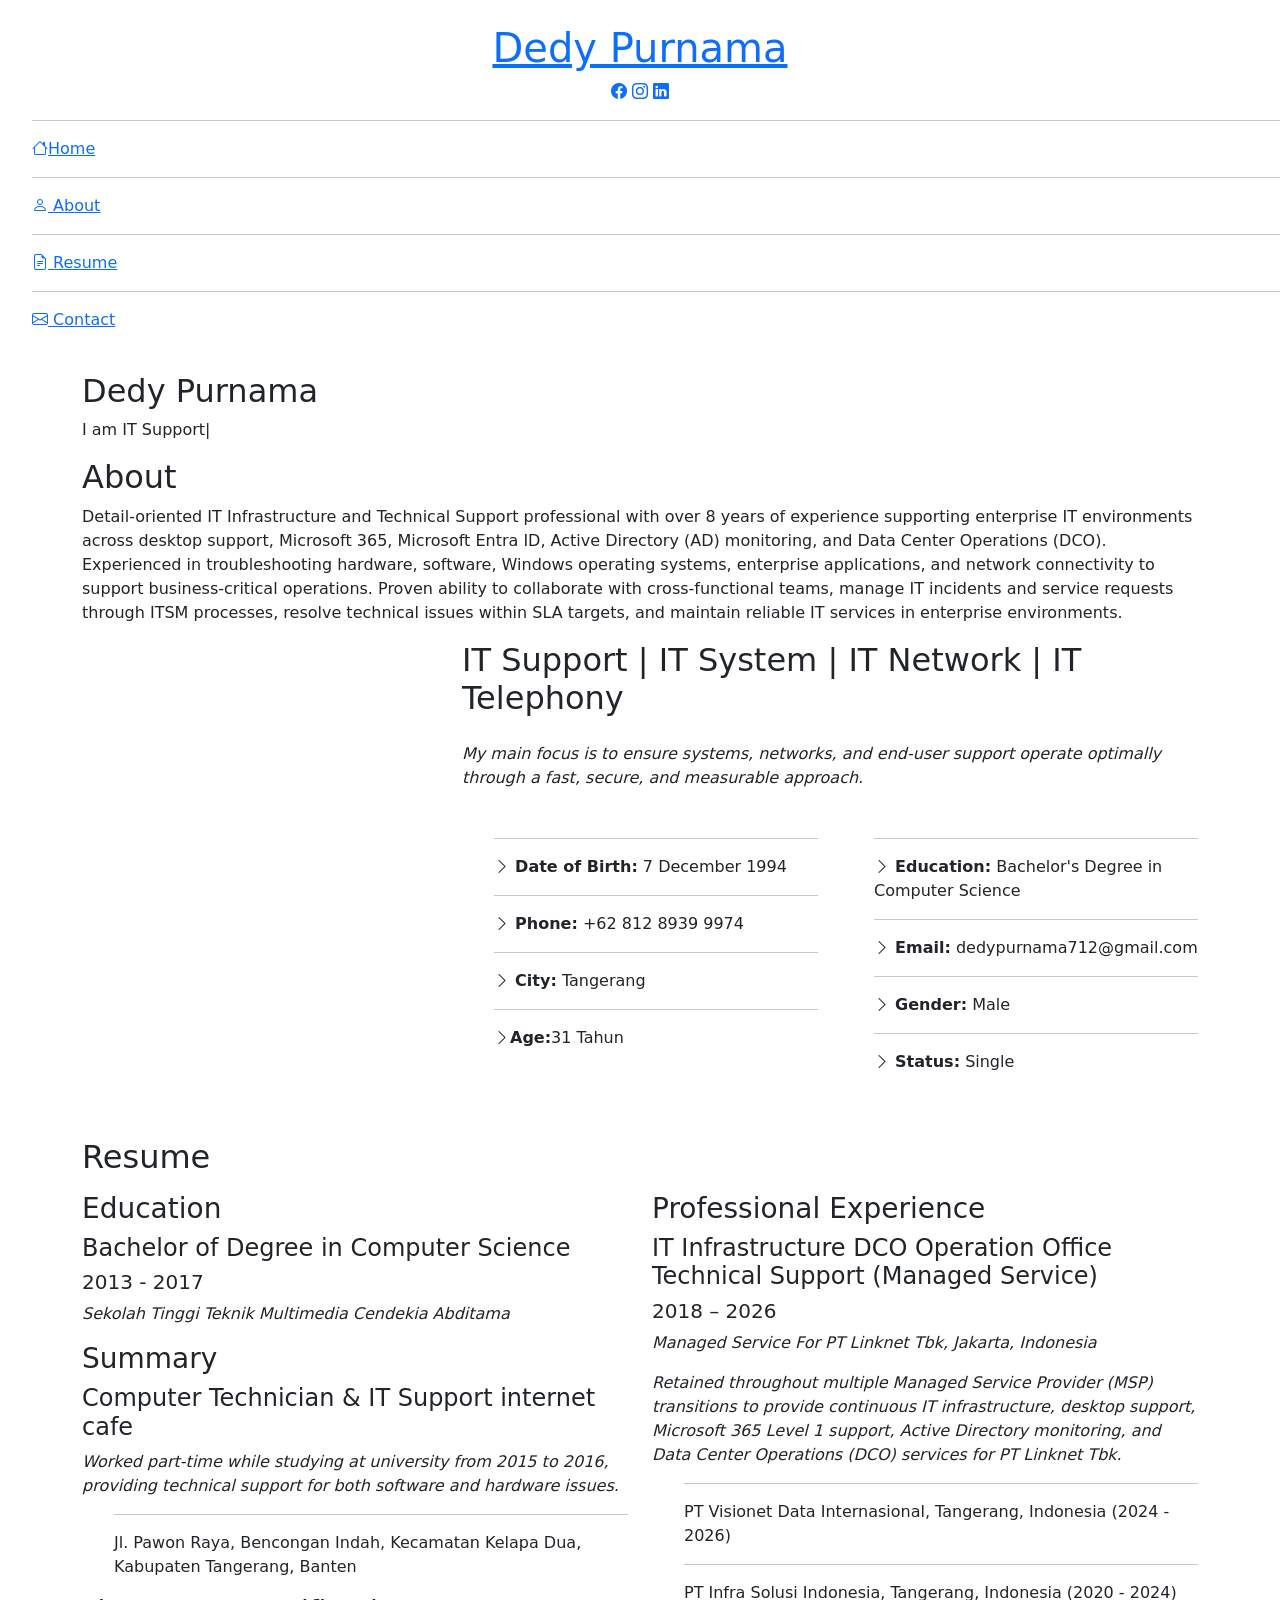
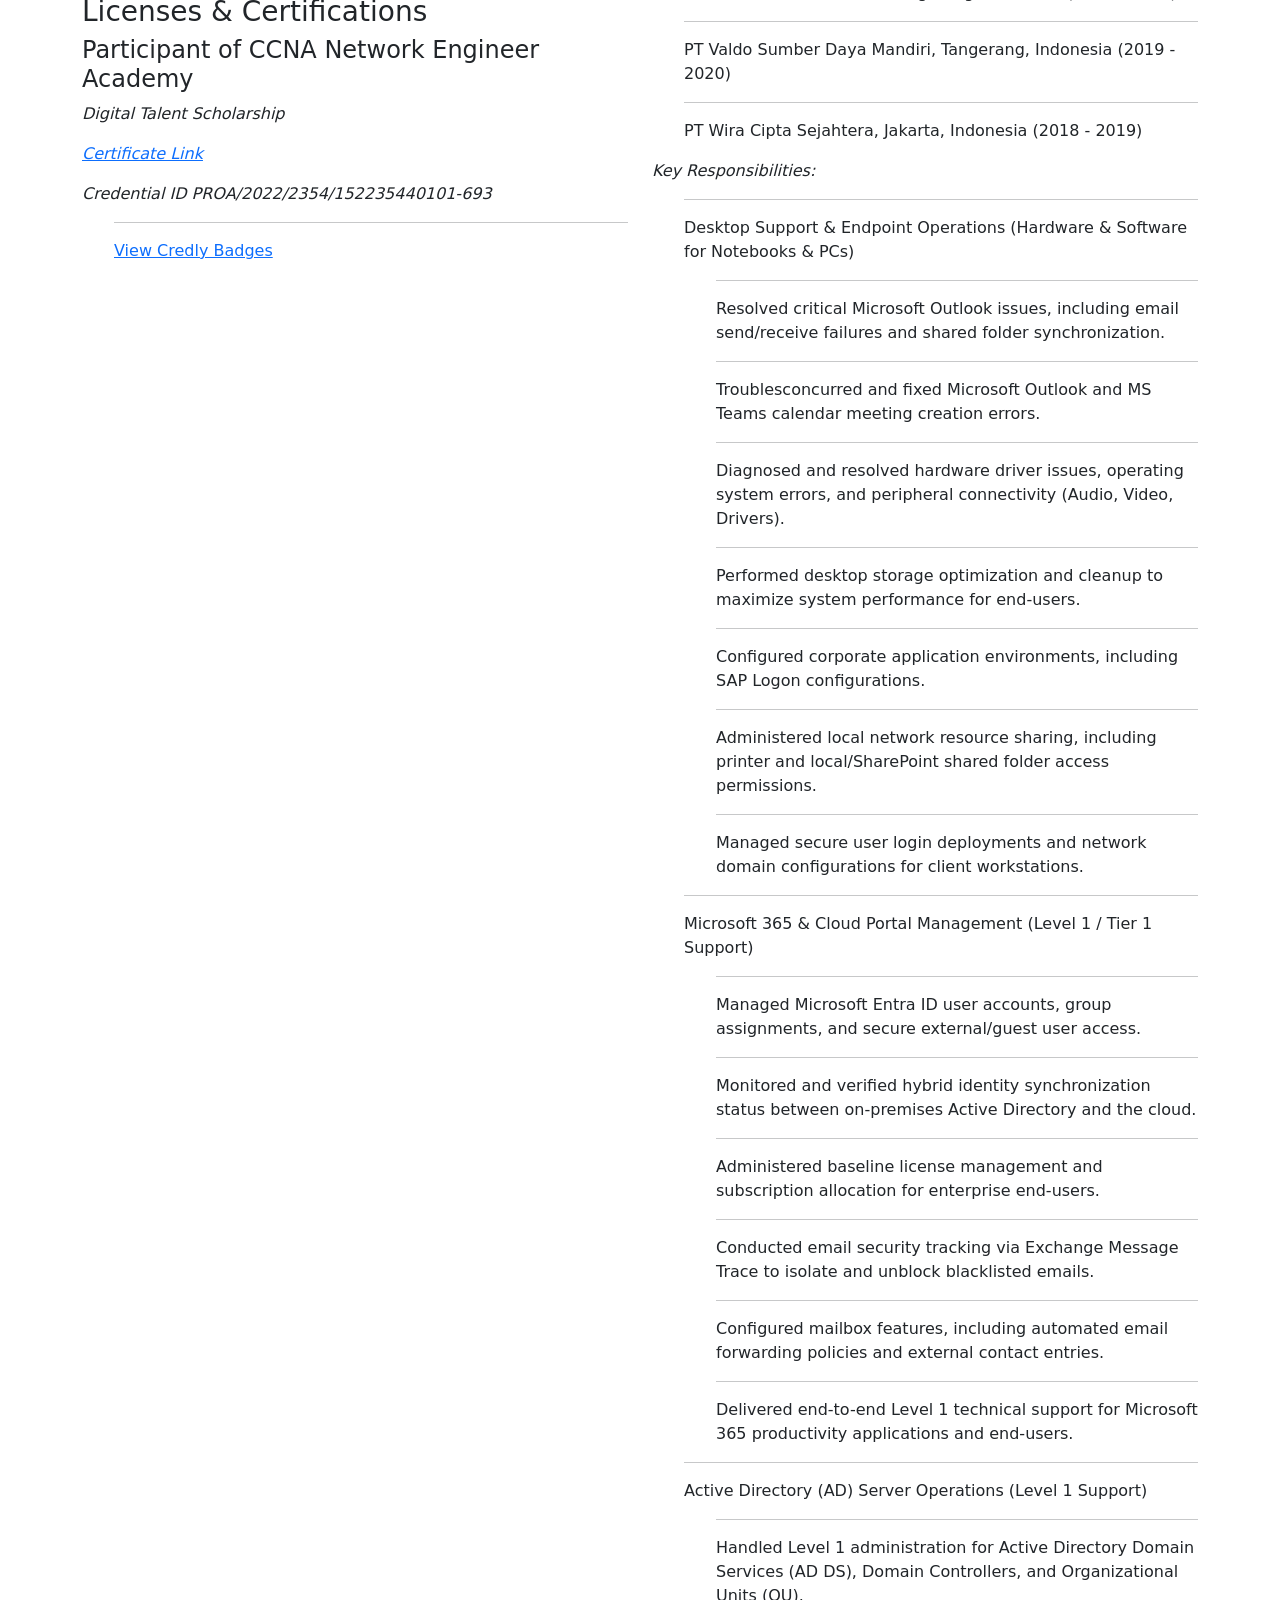
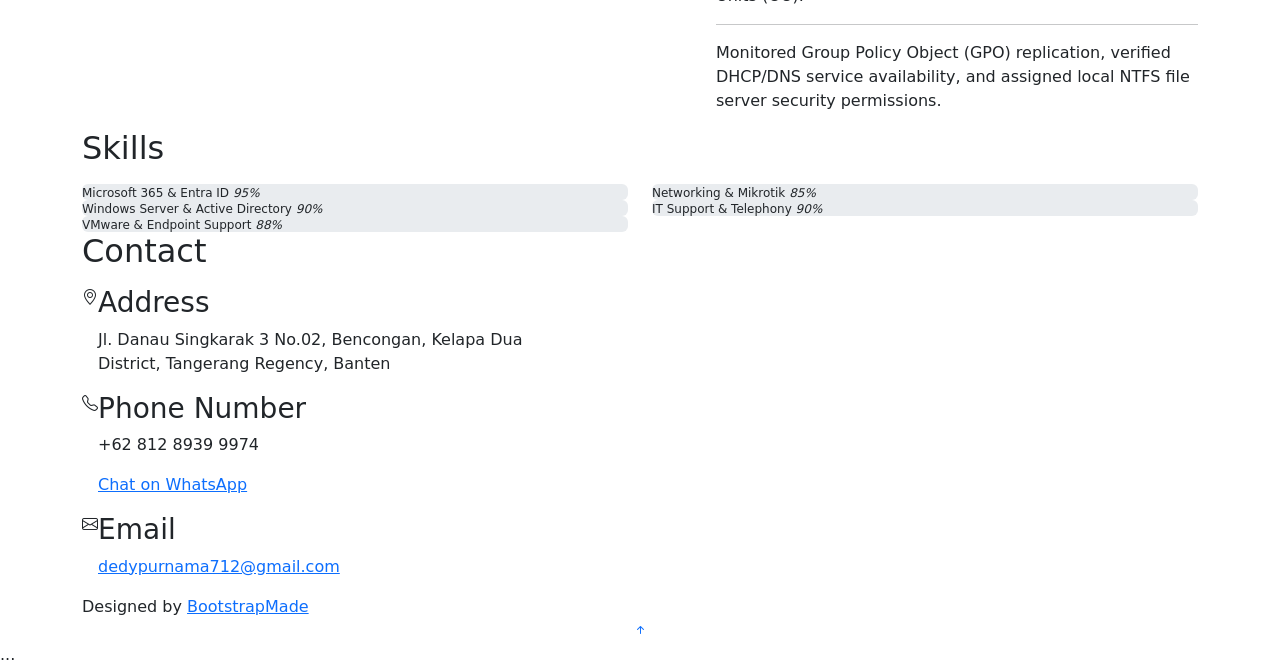
==== commit 074c8fa4: "Replace all <li> and </li> tags with <hr> and </hr> per user request Co-authored-by: Copilot App <22" ====
--- a/index.html
+++ b/index.html
@@ -66,11 +66,11 @@
 
     <nav id="navmenu" class="navmenu">
       <ul>
-        <li><a href="#hero" class="active"><i class="bi bi-house navicon"></i>Home</a></li>
-        <li><a href="#about"><i class="bi bi-person navicon"></i> About</a></li>
-        <li><a href="#resume"><i class="bi bi-file-earmark-text navicon"></i> Resume</a></li>
+        <hr><a href="#hero" class="active"><i class="bi bi-house navicon"></i>Home</a></hr>
+        <hr><a href="#about"><i class="bi bi-person navicon"></i> About</a></hr>
+        <hr><a href="#resume"><i class="bi bi-file-earmark-text navicon"></i> Resume</a></hr>
         <!--li><a href="#portfolio"><i class="bi bi-images navicon"></i> Portfolio</a></li-->
-        <li><a href="#contact"><i class="bi bi-envelope navicon"></i> Contact</a></li>
+        <hr><a href="#contact"><i class="bi bi-envelope navicon"></i> Contact</a></hr>
       </ul>
     </nav>
 
@@ -115,20 +115,20 @@
             <div class="row">
               <div class="col-lg-6">
                 <ul>
-                  <li>
-                  <i class="bi bi-chevron-right"></i> <strong>Date of Birth:</strong><span id="birthDate" data-birth="1994-12-07"> 7 December 1994</span></li>
-                  <li><i class="bi bi-chevron-right"></i> <strong>Phone:</strong> <span>+62 812 8939 9974</span></li>
-                  <li><i class="bi bi-chevron-right"></i> <strong>City:</strong> <span>Tangerang</span></li>
-                  <li> <i class="bi bi-chevron-right"></i><strong>Age:</strong><span id="age"></span></li>
+                  <hr>
+                  <i class="bi bi-chevron-right"></i> <strong>Date of Birth:</strong><span id="birthDate" data-birth="1994-12-07"> 7 December 1994</span></hr>
+                  <hr><i class="bi bi-chevron-right"></i> <strong>Phone:</strong> <span>+62 812 8939 9974</span></hr>
+                  <hr><i class="bi bi-chevron-right"></i> <strong>City:</strong> <span>Tangerang</span></hr>
+                  <hr> <i class="bi bi-chevron-right"></i><strong>Age:</strong><span id="age"></span></hr>
                 </ul>
               </div>
 
               <div class="col-lg-6">
                 <ul>
-                  <li><i class="bi bi-chevron-right"></i> <strong>Education:</strong> <span>Bachelor's Degree in Computer Science</span></li>
-                  <li><i class="bi bi-chevron-right"></i> <strong>Email:</strong> <span>dedypurnama712@gmail.com</span></li>
-                  <li><i class="bi bi-chevron-right"></i> <strong>Gender:</strong> <span>Male</span></li>
-                  <li><i class="bi bi-chevron-right"></i> <strong>Status:</strong> <span>Single</span></li>
+                  <hr><i class="bi bi-chevron-right"></i> <strong>Education:</strong> <span>Bachelor's Degree in Computer Science</span></hr>
+                  <hr><i class="bi bi-chevron-right"></i> <strong>Email:</strong> <span>dedypurnama712@gmail.com</span></hr>
+                  <hr><i class="bi bi-chevron-right"></i> <strong>Gender:</strong> <span>Male</span></hr>
+                  <hr><i class="bi bi-chevron-right"></i> <strong>Status:</strong> <span>Single</span></hr>
                 </ul>
               </div>
             </div>
@@ -175,7 +175,7 @@
               <h4>Computer Technician & IT Support internet cafe</h4>
               <p><em>Worked part-time while studying at university from 2015 to 2016, providing technical support for both software and hardware issues.</em></p>
               <ul>
-                <li>Jl. Pawon Raya, Bencongan Indah, Kecamatan Kelapa Dua, Kabupaten Tangerang, Banten</li>
+                <hr>Jl. Pawon Raya, Bencongan Indah, Kecamatan Kelapa Dua, Kabupaten Tangerang, Banten</hr>
               </ul>
             </div><!-- Edn Resume Item -->
             
@@ -186,7 +186,7 @@
               <p><em> <a href="https://drive.google.com/file/d/1DFeGLyR2fjxQosnJImtv9VbkYxt97a3w/view?usp=drive_link" target="_blank" rel="noopener noreferrer">Certificate Link</a> </em></p>
               <p><em> Credential ID PROA/2022/2354/152235440101-693 </em></p>
               <ul>
-                <li><a href="https://www.credly.com/users/dedy-purnama/badges#credly" target="_blank" rel="noopener noreferrer">View Credly Badges</a></li>
+                <hr><a href="https://www.credly.com/users/dedy-purnama/badges#credly" target="_blank" rel="noopener noreferrer">View Credly Badges</a></hr>
               </ul>
             </div><!-- Edn Resume Item -->
           </div>
@@ -203,10 +203,10 @@
                 </em>
               </p>
               <ol type="1">
-                <li> PT Visionet Data Internasional, Tangerang, Indonesia (2024 - 2026) </li>
-                <li> PT Infra Solusi Indonesia, Tangerang, Indonesia (2020 - 2024) </li>
-                <li> PT Valdo Sumber Daya Mandiri, Tangerang, Indonesia (2019 - 2020) </li>
-                <li> PT Wira Cipta Sejahtera, Jakarta, Indonesia (2018 - 2019) </li>
+                <hr> PT Visionet Data Internasional, Tangerang, Indonesia (2024 - 2026) </hr>
+                <hr> PT Infra Solusi Indonesia, Tangerang, Indonesia (2020 - 2024) </hr>
+                <hr> PT Valdo Sumber Daya Mandiri, Tangerang, Indonesia (2019 - 2020) </hr>
+                <hr> PT Wira Cipta Sejahtera, Jakarta, Indonesia (2018 - 2019) </hr>
               </ol>
               <p>
                 <em>
@@ -214,33 +214,33 @@
                 </em>
               </p>
               <ol type="I">
-                <li>
+                <hr>
                  Desktop Support & Endpoint Operations (Hardware & Software for Notebooks & PCs)
-                </li>
+                </hr>
                 <ul>
-                <li>Resolved critical Microsoft Outlook issues, including email send/receive failures and shared folder synchronization.</li>
-                <li>Troublesconcurred and fixed Microsoft Outlook and MS Teams calendar meeting creation errors.</li>
-                <li>Diagnosed and resolved hardware driver issues, operating system errors, and peripheral connectivity (Audio, Video, Drivers).</li>
-                <li>Performed desktop storage optimization and cleanup to maximize system performance for end-users.</li>
-                <li>Configured corporate application environments, including SAP Logon configurations.</li>
-                <li>Administered local network resource sharing, including printer and local/SharePoint shared folder access permissions.</li>
-                <li>Managed secure user login deployments and network domain configurations for client workstations.</li>
+                <hr>Resolved critical Microsoft Outlook issues, including email send/receive failures and shared folder synchronization.</hr>
+                <hr>Troublesconcurred and fixed Microsoft Outlook and MS Teams calendar meeting creation errors.</hr>
+                <hr>Diagnosed and resolved hardware driver issues, operating system errors, and peripheral connectivity (Audio, Video, Drivers).</hr>
+                <hr>Performed desktop storage optimization and cleanup to maximize system performance for end-users.</hr>
+                <hr>Configured corporate application environments, including SAP Logon configurations.</hr>
+                <hr>Administered local network resource sharing, including printer and local/SharePoint shared folder access permissions.</hr>
+                <hr>Managed secure user login deployments and network domain configurations for client workstations.</hr>
                 </ul>   
                    
-                <li>Microsoft 365 & Cloud Portal Management (Level 1 / Tier 1 Support)</li>
+                <hr>Microsoft 365 & Cloud Portal Management (Level 1 / Tier 1 Support)</hr>
                 <ul>
-                <li>Managed Microsoft Entra ID user accounts, group assignments, and secure external/guest user access.</li>
-                <li>Monitored and verified hybrid identity synchronization status between on-premises Active Directory and the cloud.</li>
-                <li>Administered baseline license management and subscription allocation for enterprise end-users.</li>
-                <li>Conducted email security tracking via Exchange Message Trace to isolate and unblock blacklisted emails.</li>
-                <li>Configured mailbox features, including automated email forwarding policies and external contact entries.</li>
-                <li>Delivered end-to-end Level 1 technical support for Microsoft 365 productivity applications and end-users.</li>
+                <hr>Managed Microsoft Entra ID user accounts, group assignments, and secure external/guest user access.</hr>
+                <hr>Monitored and verified hybrid identity synchronization status between on-premises Active Directory and the cloud.</hr>
+                <hr>Administered baseline license management and subscription allocation for enterprise end-users.</hr>
+                <hr>Conducted email security tracking via Exchange Message Trace to isolate and unblock blacklisted emails.</hr>
+                <hr>Configured mailbox features, including automated email forwarding policies and external contact entries.</hr>
+                <hr>Delivered end-to-end Level 1 technical support for Microsoft 365 productivity applications and end-users.</hr>
                 </ul>
                 
-                 <li>Active Directory (AD) Server Operations (Level 1 Support)</li>
+                 <hr>Active Directory (AD) Server Operations (Level 1 Support)</hr>
                  <ul>
-                <li>Handled Level 1 administration for Active Directory Domain Services (AD DS), Domain Controllers, and Organizational Units (OU).</li>
-                <li>Monitored Group Policy Object (GPO) replication, verified DHCP/DNS service availability, and assigned local NTFS file server security permissions.</li>
+                <hr>Handled Level 1 administration for Active Directory Domain Services (AD DS), Domain Controllers, and Organizational Units (OU).</hr>
+                <hr>Monitored Group Policy Object (GPO) replication, verified DHCP/DNS service availability, and assigned local NTFS file server security permissions.</hr>
                 </ul>
               <ol>
             </div><!-- Edn Resume Item -->
@@ -438,3 +438,4 @@
 </body>
 
 </html>
+
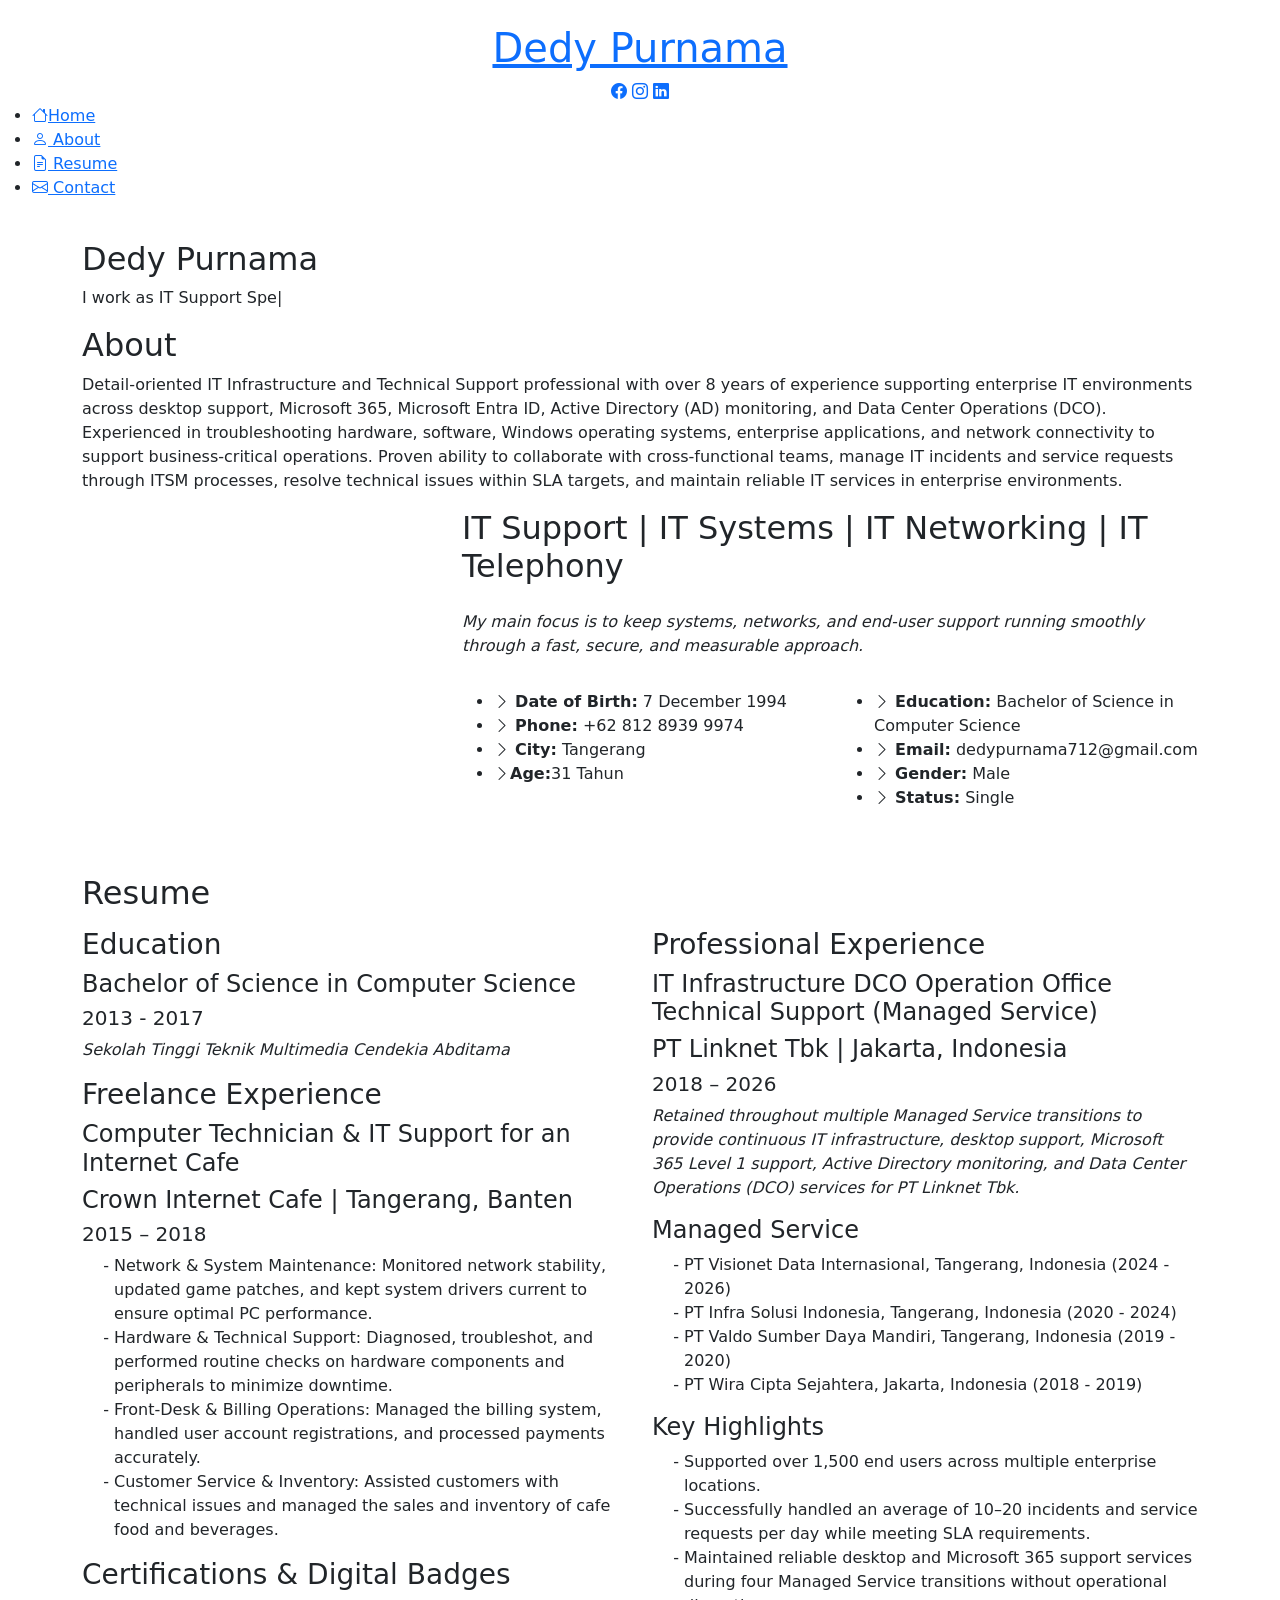
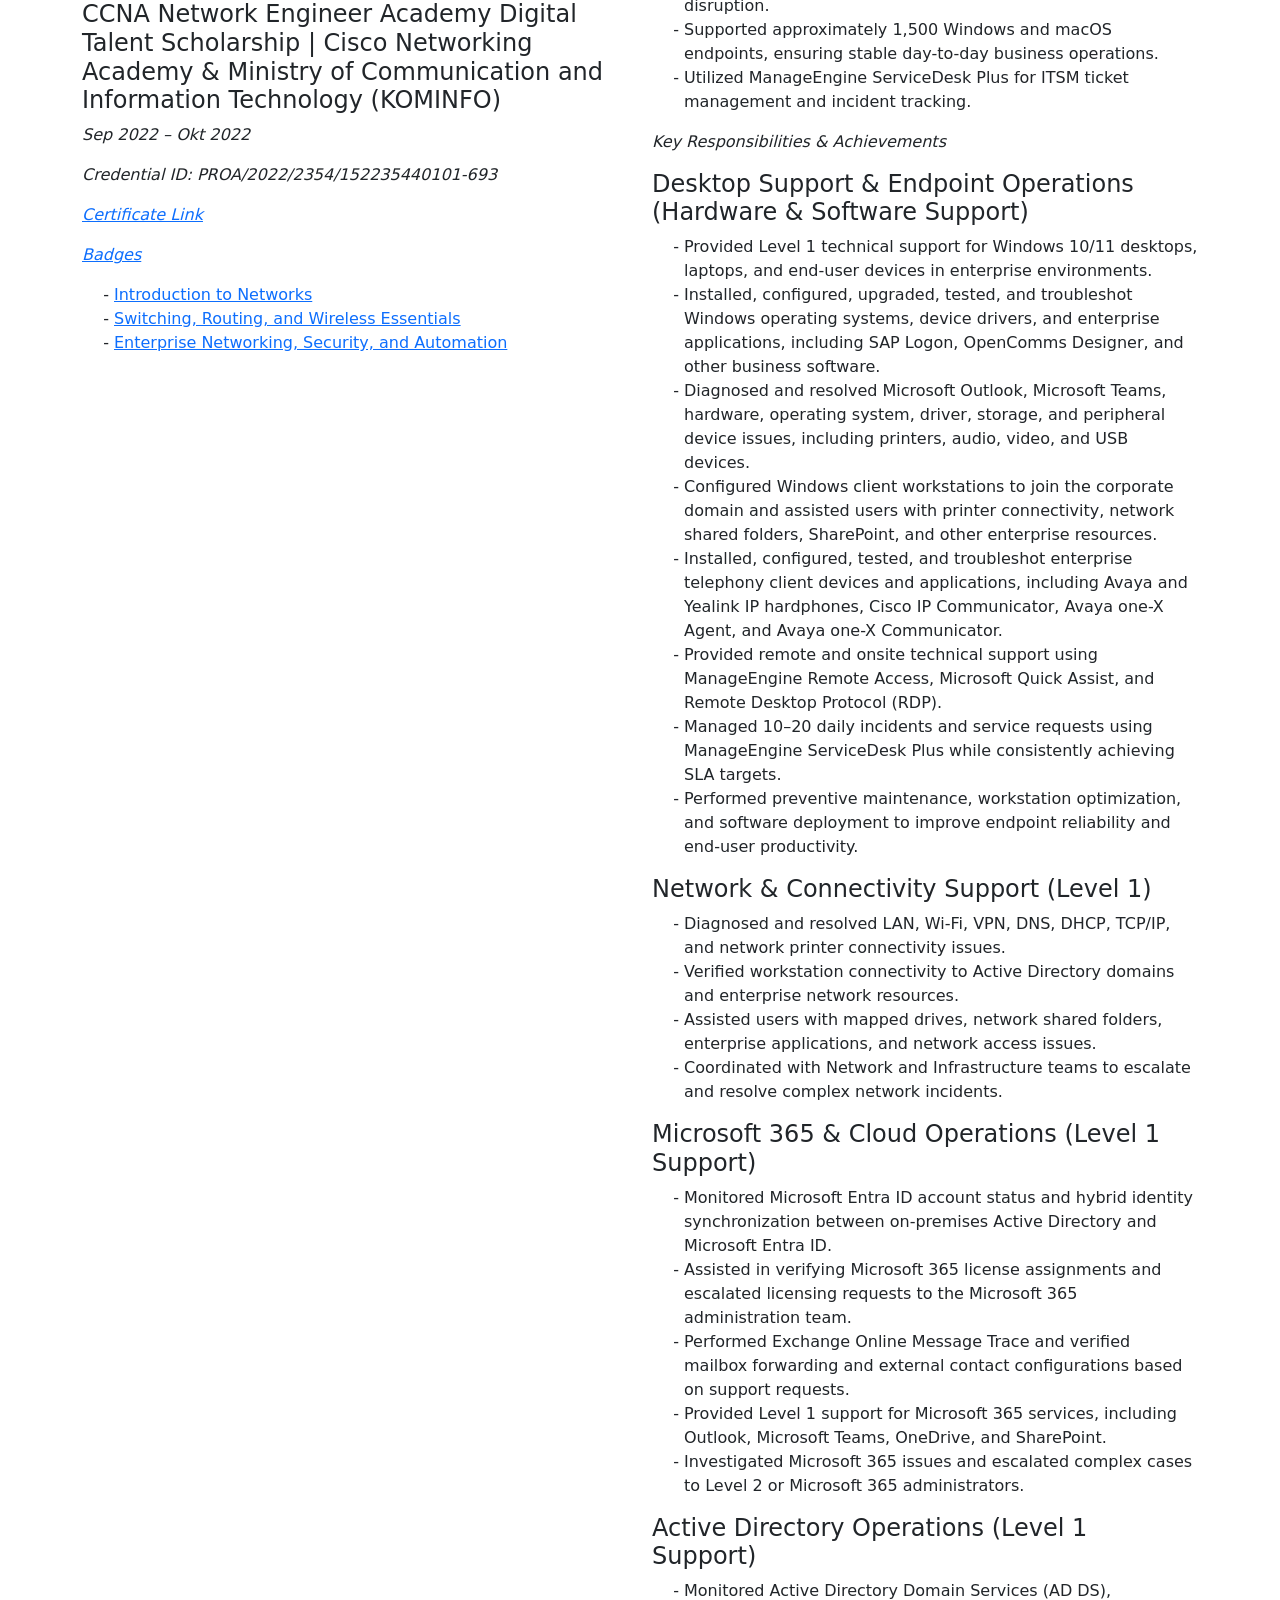
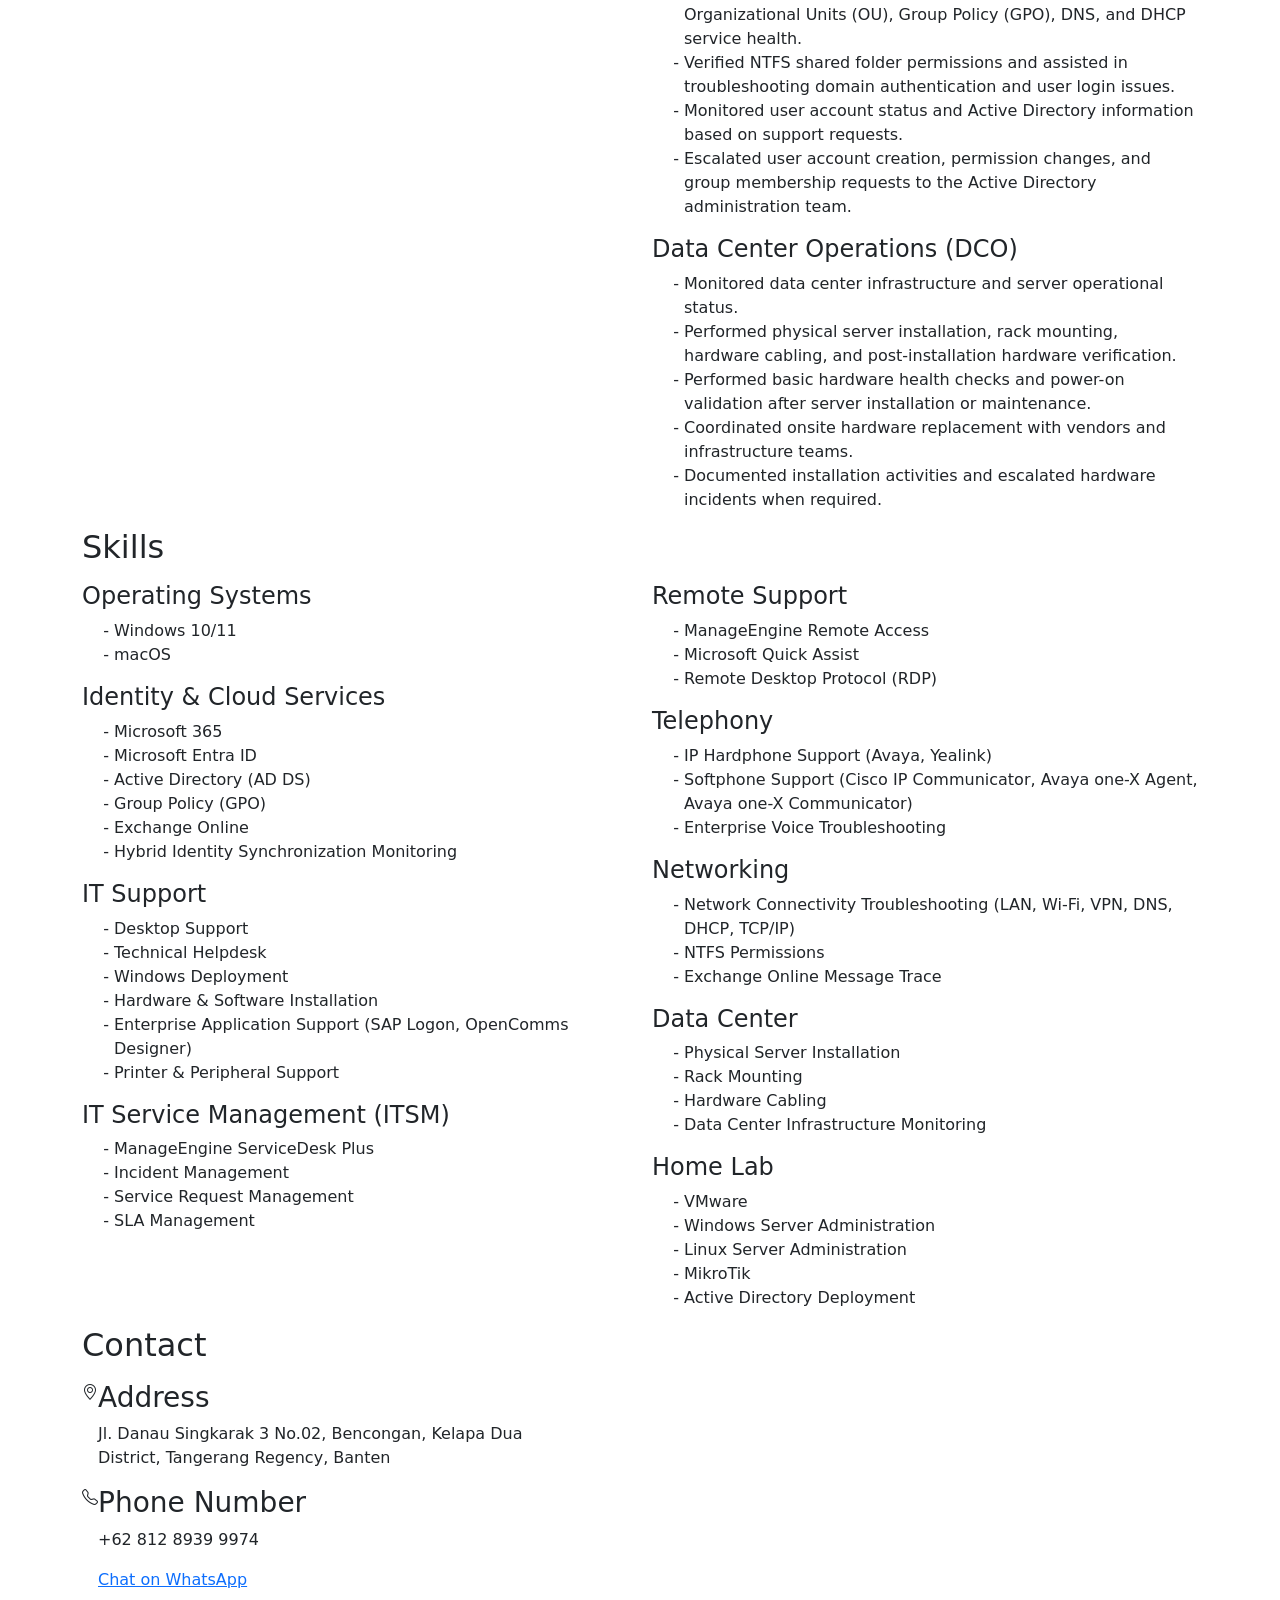
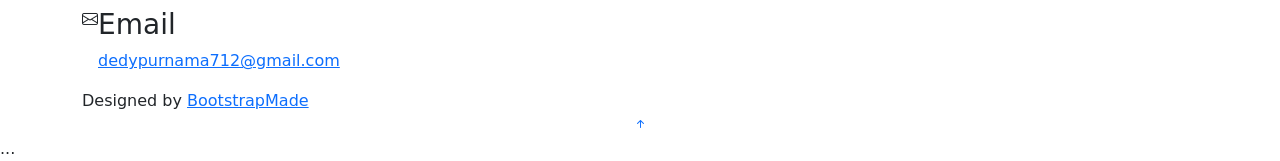
==== commit f73e423c: "Update index.html" ====
--- a/index.html
+++ b/index.html
@@ -5,8 +5,8 @@
   <meta charset="utf-8">
   <meta content="width=device-width, initial-scale=1.0" name="viewport">
   <title>Dedy Purnama</title>
-  <meta content="Website Portofolio Dedy Purnama" name="description">
-  <meta content="Phortofolio" name="keywords">
+  <meta content="Dedy Purnama's portfolio website" name="description">
+  <meta content="portfolio, IT support, infrastructure, networking" name="keywords">
 
   <!-- Favicons -->
   <link href="" rel="icon">
@@ -66,11 +66,11 @@
 
     <nav id="navmenu" class="navmenu">
       <ul>
-        <hr><a href="#hero" class="active"><i class="bi bi-house navicon"></i>Home</a></hr>
-        <hr><a href="#about"><i class="bi bi-person navicon"></i> About</a></hr>
-        <hr><a href="#resume"><i class="bi bi-file-earmark-text navicon"></i> Resume</a></hr>
+        <li><a href="#hero" class="active"><i class="bi bi-house navicon"></i>Home</a></li>
+        <li><a href="#about"><i class="bi bi-person navicon"></i> About</a></li>
+        <li><a href="#resume"><i class="bi bi-file-earmark-text navicon"></i> Resume</a></li>
         <!--li><a href="#portfolio"><i class="bi bi-images navicon"></i> Portfolio</a></li-->
-        <hr><a href="#contact"><i class="bi bi-envelope navicon"></i> Contact</a></hr>
+        <li><a href="#contact"><i class="bi bi-envelope navicon"></i> Contact</a></li>
       </ul>
     </nav>
 
@@ -85,7 +85,7 @@
 
       <div class="container" data-aos="fade-up" data-aos-delay="100">
         <h2>Dedy Purnama</h2>
-        <p>I am <span class="typed" data-typed-items="IT Support, IT System, IT Network, IT Telephony"></span><span
+        <p>I work as <span class="typed" data-typed-items="IT Support Specialist, IT Systems, IT Network, IT Telephony"></span><span
             class="typed-cursor typed-cursor--blink" aria-hidden="true"></span><span
             class="typed-cursor typed-cursor--blink" aria-hidden="true"></span></p>
       </div>
@@ -108,27 +108,27 @@
             <img src="assets/img/selfiejpg.jpg" class="img-fluid" alt="">
           </div>
           <div class="col-lg-8 content">
-            <h2>IT Support | IT System | IT Network | IT Telephony</h2>
+            <h2>IT Support | IT Systems | IT Networking | IT Telephony</h2>
             <p class="fst-italic py-3">
-              My main focus is to ensure systems, networks, and end-user support operate optimally through a fast, secure, and measurable approach.
+              My main focus is to keep systems, networks, and end-user support running smoothly through a fast, secure, and measurable approach.
             </p>
             <div class="row">
               <div class="col-lg-6">
                 <ul>
-                  <hr>
-                  <i class="bi bi-chevron-right"></i> <strong>Date of Birth:</strong><span id="birthDate" data-birth="1994-12-07"> 7 December 1994</span></hr>
-                  <hr><i class="bi bi-chevron-right"></i> <strong>Phone:</strong> <span>+62 812 8939 9974</span></hr>
-                  <hr><i class="bi bi-chevron-right"></i> <strong>City:</strong> <span>Tangerang</span></hr>
-                  <hr> <i class="bi bi-chevron-right"></i><strong>Age:</strong><span id="age"></span></hr>
+                  <li>
+                  <i class="bi bi-chevron-right"></i> <strong>Date of Birth:</strong><span id="birthDate" data-birth="1994-12-07"> 7 December 1994</span></li>
+                  <li><i class="bi bi-chevron-right"></i> <strong>Phone:</strong> <span>+62 812 8939 9974</span></li>
+                  <li><i class="bi bi-chevron-right"></i> <strong>City:</strong> <span>Tangerang</span></li>
+                  <li> <i class="bi bi-chevron-right"></i><strong>Age:</strong><span id="age"></span></li>
                 </ul>
               </div>
 
               <div class="col-lg-6">
                 <ul>
-                  <hr><i class="bi bi-chevron-right"></i> <strong>Education:</strong> <span>Bachelor's Degree in Computer Science</span></hr>
-                  <hr><i class="bi bi-chevron-right"></i> <strong>Email:</strong> <span>dedypurnama712@gmail.com</span></hr>
-                  <hr><i class="bi bi-chevron-right"></i> <strong>Gender:</strong> <span>Male</span></hr>
-                  <hr><i class="bi bi-chevron-right"></i> <strong>Status:</strong> <span>Single</span></hr>
+                  <li><i class="bi bi-chevron-right"></i> <strong>Education:</strong> <span>Bachelor of Science in Computer Science</span></li>
+                  <li><i class="bi bi-chevron-right"></i> <strong>Email:</strong> <span>dedypurnama712@gmail.com</span></li>
+                  <li><i class="bi bi-chevron-right"></i> <strong>Gender:</strong> <span>Male</span></li>
+                  <li><i class="bi bi-chevron-right"></i> <strong>Status:</strong> <span>Single</span></li>
                 </ul>
               </div>
             </div>
@@ -163,30 +163,37 @@
             <h3 class="resume-title">Education</h3>
 
             <div class="resume-item">
-              <h4>Bachelor of Degree in Computer Science</h4>
+              <h4>Bachelor of Science in Computer Science</h4>
               <h5>2013 - 2017</h5>
               <p><em>Sekolah Tinggi Teknik Multimedia Cendekia Abditama</em></p>
               <p>
 
               </p>
             </div><!-- Edn Resume Item -->
-            <h3 class="resume-title">Summary</h3>
+            <h3 class="resume-title">Freelance Experience</h3>
             <div class="resume-item pb-0">
-              <h4>Computer Technician & IT Support internet cafe</h4>
-              <p><em>Worked part-time while studying at university from 2015 to 2016, providing technical support for both software and hardware issues.</em></p>
-              <ul>
-                <hr>Jl. Pawon Raya, Bencongan Indah, Kecamatan Kelapa Dua, Kabupaten Tangerang, Banten</hr>
+              <h4>Computer Technician & IT Support for an Internet Cafe</h4>
+              <h4>Crown Internet Cafe | Tangerang, Banten</h4>
+              <h5>2015 – 2018</h5>
+              <ul style="list-style: '- ' ;">
+                <li>Network & System Maintenance: Monitored network stability, updated game patches, and kept system drivers current to ensure optimal PC performance.</li>
+                <li>Hardware & Technical Support: Diagnosed, troubleshot, and performed routine checks on hardware components and peripherals to minimize downtime.</li>
+                <li>Front-Desk & Billing Operations: Managed the billing system, handled user account registrations, and processed payments accurately.</li>
+                <li>Customer Service & Inventory: Assisted customers with technical issues and managed the sales and inventory of cafe food and beverages.</li>
               </ul>
             </div><!-- Edn Resume Item -->
             
-            <h3 class="resume-title">Licenses &amp; Certifications</h3>
+            <h3 class="resume-title">Certifications &amp; Digital Badges</h3>
             <div class="resume-item">
-              <h4>Participant of CCNA Network Engineer Academy</h4>
-              <p><em>Digital Talent Scholarship</em></p>
+              <h4>CCNA Network Engineer Academy Digital Talent Scholarship | Cisco Networking Academy & Ministry of Communication and Information Technology (KOMINFO) </h4>
+              <p><em>Sep 2022 – Okt 2022</em></p>
+              <p><em> Credential ID: PROA/2022/2354/152235440101-693 </em></p>
               <p><em> <a href="https://drive.google.com/file/d/1DFeGLyR2fjxQosnJImtv9VbkYxt97a3w/view?usp=drive_link" target="_blank" rel="noopener noreferrer">Certificate Link</a> </em></p>
-              <p><em> Credential ID PROA/2022/2354/152235440101-693 </em></p>
-              <ul>
-                <hr><a href="https://www.credly.com/users/dedy-purnama/badges#credly" target="_blank" rel="noopener noreferrer">View Credly Badges</a></hr>
+              <p><em> <a href="https://www.credly.com/users/dedy-purnama/badges" target="_blank" rel="noopener noreferrer">Badges</a> </em></p>
+              <ul style="list-style: '- ' ;">
+                <li> <a href="https://www.credly.com/badges/62d88481-8938-49d9-8174-b81ad9ee412c" target="_blank" rel="noopener noreferrer">Introduction to Networks</a> </li>
+                <li> <a href="https://www.credly.com/badges/8d4be0af-3c1e-4cfd-b79d-f2a767c041b0" target="_blank" rel="noopener noreferrer">Switching, Routing, and Wireless Essentials</a> </li>
+                <li> <a href="https://www.credly.com/badges/121bf0ef-833e-4ac2-882b-5b7a148f4f1c" target="_blank" rel="noopener noreferrer">Enterprise Networking, Security, and Automation</a> </li>
               </ul>
             </div><!-- Edn Resume Item -->
           </div>
@@ -195,54 +202,78 @@
             <h3 class="resume-title">Professional Experience</h3>
             <div class="resume-item">
               <h4>IT Infrastructure DCO Operation Office Technical Support (Managed Service)</h4>
+              <h4>PT Linknet Tbk | Jakarta, Indonesia </h4>
               <h5>2018 – 2026</h5>
-              <p><em>Managed Service For PT Linknet Tbk, Jakarta, Indonesia</em></p>
               <p>
                 <em>
-                  Retained throughout multiple Managed Service Provider (MSP) transitions to provide continuous IT infrastructure, desktop support, Microsoft 365 Level 1 support, Active Directory monitoring, and Data Center Operations (DCO) services for PT Linknet Tbk.
+                  Retained throughout multiple Managed Service transitions to provide continuous IT infrastructure, desktop support, Microsoft 365 Level 1 support, Active Directory monitoring, and Data Center Operations (DCO) services for PT Linknet Tbk.
                 </em>
               </p>
-              <ol type="1">
-                <hr> PT Visionet Data Internasional, Tangerang, Indonesia (2024 - 2026) </hr>
-                <hr> PT Infra Solusi Indonesia, Tangerang, Indonesia (2020 - 2024) </hr>
-                <hr> PT Valdo Sumber Daya Mandiri, Tangerang, Indonesia (2019 - 2020) </hr>
-                <hr> PT Wira Cipta Sejahtera, Jakarta, Indonesia (2018 - 2019) </hr>
-              </ol>
+              <h4>Managed Service</h4>
+                <ul style="list-style: '- ' ;">
+                  <li> PT Visionet Data Internasional, Tangerang, Indonesia (2024 - 2026) </li>
+                  <li> PT Infra Solusi Indonesia, Tangerang, Indonesia (2020 - 2024) </li>
+                  <li> PT Valdo Sumber Daya Mandiri, Tangerang, Indonesia (2019 - 2020) </li>
+                  <li> PT Wira Cipta Sejahtera, Jakarta, Indonesia (2018 - 2019) </li>
+                </ul>
+              <h4>Key Highlights</h4>
+                <ul style="list-style: '- ' ;">
+                  <li> Supported over 1,500 end users across multiple enterprise locations. </li>
+                  <li> Successfully handled an average of 10–20 incidents and service requests per day while meeting SLA requirements. </li>
+                  <li> Maintained reliable desktop and Microsoft 365 support services during four Managed Service transitions without operational disruption. </li>
+                  <li> Supported approximately 1,500 Windows and macOS endpoints, ensuring stable day-to-day business operations. </li>
+                  <li> Utilized ManageEngine ServiceDesk Plus for ITSM ticket management and incident tracking. </li>
+                </ul>
               <p>
                 <em>
-                  Key Responsibilities:
+                  Key Responsibilities & Achievements
                 </em>
               </p>
-              <ol type="I">
-                <hr>
-                 Desktop Support & Endpoint Operations (Hardware & Software for Notebooks & PCs)
-                </hr>
-                <ul>
-                <hr>Resolved critical Microsoft Outlook issues, including email send/receive failures and shared folder synchronization.</hr>
-                <hr>Troublesconcurred and fixed Microsoft Outlook and MS Teams calendar meeting creation errors.</hr>
-                <hr>Diagnosed and resolved hardware driver issues, operating system errors, and peripheral connectivity (Audio, Video, Drivers).</hr>
-                <hr>Performed desktop storage optimization and cleanup to maximize system performance for end-users.</hr>
-                <hr>Configured corporate application environments, including SAP Logon configurations.</hr>
-                <hr>Administered local network resource sharing, including printer and local/SharePoint shared folder access permissions.</hr>
-                <hr>Managed secure user login deployments and network domain configurations for client workstations.</hr>
-                </ul>   
+                <h4>Desktop Support & Endpoint Operations (Hardware & Software Support)</h4>
+                  <ul style="list-style: '- ' ;">
+                    <li> Provided Level 1 technical support for Windows 10/11 desktops, laptops, and end-user devices in enterprise environments. </li>
+                    <li> Installed, configured, upgraded, tested, and troubleshot Windows operating systems, device drivers, and enterprise applications, including SAP Logon, OpenComms Designer, and other business software. </li>
+                    <li> Diagnosed and resolved Microsoft Outlook, Microsoft Teams, hardware, operating system, driver, storage, and peripheral device issues, including printers, audio, video, and USB devices.</li>
+                    <li> Configured Windows client workstations to join the corporate domain and assisted users with printer connectivity, network shared folders, SharePoint, and other enterprise resources.</li>
+                    <li> Installed, configured, tested, and troubleshot enterprise telephony client devices and applications, including Avaya and Yealink IP hardphones, Cisco IP Communicator, Avaya one-X Agent, and Avaya one-X Communicator.</li>
+                    <li> Provided remote and onsite technical support using ManageEngine Remote Access, Microsoft Quick Assist, and Remote Desktop Protocol (RDP).</li>
+                    <li> Managed 10–20 daily incidents and service requests using ManageEngine ServiceDesk Plus while consistently achieving SLA targets.</li>
+                    <li> Performed preventive maintenance, workstation optimization, and software deployment to improve endpoint reliability and end-user productivity.</li>
+                  </ul>   
                    
-                <hr>Microsoft 365 & Cloud Portal Management (Level 1 / Tier 1 Support)</hr>
-                <ul>
-                <hr>Managed Microsoft Entra ID user accounts, group assignments, and secure external/guest user access.</hr>
-                <hr>Monitored and verified hybrid identity synchronization status between on-premises Active Directory and the cloud.</hr>
-                <hr>Administered baseline license management and subscription allocation for enterprise end-users.</hr>
-                <hr>Conducted email security tracking via Exchange Message Trace to isolate and unblock blacklisted emails.</hr>
-                <hr>Configured mailbox features, including automated email forwarding policies and external contact entries.</hr>
-                <hr>Delivered end-to-end Level 1 technical support for Microsoft 365 productivity applications and end-users.</hr>
-                </ul>
+                <h4>Network & Connectivity Support (Level 1)</h4>
+                  <ul style="list-style: '- ' ;">
+                    <li>Diagnosed and resolved LAN, Wi-Fi, VPN, DNS, DHCP, TCP/IP, and network printer connectivity issues.</li>
+                    <li>Verified workstation connectivity to Active Directory domains and enterprise network resources.</li>
+                    <li>Assisted users with mapped drives, network shared folders, enterprise applications, and network access issues.</li>
+                    <li>Coordinated with Network and Infrastructure teams to escalate and resolve complex network incidents.</li>
+                  </ul>
                 
-                 <hr>Active Directory (AD) Server Operations (Level 1 Support)</hr>
-                 <ul>
-                <hr>Handled Level 1 administration for Active Directory Domain Services (AD DS), Domain Controllers, and Organizational Units (OU).</hr>
-                <hr>Monitored Group Policy Object (GPO) replication, verified DHCP/DNS service availability, and assigned local NTFS file server security permissions.</hr>
-                </ul>
-              <ol>
+                <h4>Microsoft 365 & Cloud Operations (Level 1 Support)</h4>
+                  <ul style="list-style: '- ' ;">
+                    <li>Monitored Microsoft Entra ID account status and hybrid identity synchronization between on-premises Active Directory and Microsoft Entra ID.</li>
+                    <li>Assisted in verifying Microsoft 365 license assignments and escalated licensing requests to the Microsoft 365 administration team.</li>
+                    <li>Performed Exchange Online Message Trace and verified mailbox forwarding and external contact configurations based on support requests.</li>
+                    <li>Provided Level 1 support for Microsoft 365 services, including Outlook, Microsoft Teams, OneDrive, and SharePoint.</li>
+                    <li>Investigated Microsoft 365 issues and escalated complex cases to Level 2 or Microsoft 365 administrators.</li>
+                  </ul>
+
+                <h4>Active Directory Operations (Level 1 Support)</h4>
+                  <ul style="list-style: '- ' ;">
+                    <li>Monitored Active Directory Domain Services (AD DS), Organizational Units (OU), Group Policy (GPO), DNS, and DHCP service health.</li>
+                    <li>Verified NTFS shared folder permissions and assisted in troubleshooting domain authentication and user login issues.</li>
+                    <li>Monitored user account status and Active Directory information based on support requests.</li>
+                    <li>Escalated user account creation, permission changes, and group membership requests to the Active Directory administration team.</li>
+                  </ul>
+
+                <h4>Data Center Operations (DCO)</h4>
+                  <ul style="list-style: '- ' ;">
+                    <li>Monitored data center infrastructure and server operational status.</li>
+                    <li>Performed physical server installation, rack mounting, hardware cabling, and post-installation hardware verification.</li>
+                    <li>Performed basic hardware health checks and power-on validation after server installation or maintenance.</li>
+                    <li>Coordinated onsite hardware replacement with vendors and infrastructure teams.</li>
+                    <li>Documented installation activities and escalated hardware incidents when required.</li>
+                  </ul>
             </div><!-- Edn Resume Item -->
             
           </div>
@@ -270,49 +301,81 @@
 
           <div class="col-lg-6">
 
-            <div class="progress">
-              <span class="skill"><span>Microsoft 365 &amp; Entra ID</span> <i class="val">95%</i></span>
-              <div class="progress-bar-wrap">
-                <div class="progress-bar" role="progressbar" aria-valuenow="95" aria-valuemin="0" aria-valuemax="100">
-                </div>
-              </div>
-            </div><!-- End Skills Item -->
-
-            <div class="progress">
-              <span class="skill"><span>Windows Server &amp; Active Directory</span> <i class="val">90%</i></span>
-              <div class="progress-bar-wrap">
-                <div class="progress-bar" role="progressbar" aria-valuenow="90" aria-valuemin="0" aria-valuemax="100">
-                </div>
-              </div>
-            </div><!-- End Skills Item -->
-
-            <div class="progress">
-              <span class="skill"><span>VMware &amp; Endpoint Support</span> <i class="val">88%</i></span>
-              <div class="progress-bar-wrap">
-                <div class="progress-bar" role="progressbar" aria-valuenow="88" aria-valuemin="0" aria-valuemax="100">
-                </div>
-              </div>
-            </div><!-- End Skills Item -->
+            <h4 class="mb-2">Operating Systems</h4>
+            <ul style="list-style: '- ' ;">
+              <li>Windows 10/11</li>
+              <li>macOS</li>
+            </ul>
+
+            <h4 class="mt-3 mb-2">Identity &amp; Cloud Services</h4>
+            <ul style="list-style: '- ' ;">
+              <li>Microsoft 365</li>
+              <li>Microsoft Entra ID</li>
+              <li>Active Directory (AD DS)</li>
+              <li>Group Policy (GPO)</li>
+              <li>Exchange Online</li>
+              <li>Hybrid Identity Synchronization Monitoring</li>
+            </ul>
+
+            <h4 class="mt-3 mb-2">IT Support</h4>
+            <ul style="list-style: '- ' ;">
+              <li>Desktop Support</li>
+              <li>Technical Helpdesk</li>
+              <li>Windows Deployment</li>
+              <li>Hardware &amp; Software Installation</li>
+              <li>Enterprise Application Support (SAP Logon, OpenComms Designer)</li>
+              <li>Printer &amp; Peripheral Support</li>
+            </ul>
+
+            <h4 class="mt-3 mb-2">IT Service Management (ITSM)</h4>
+            <ul style="list-style: '- ' ;">
+              <li>ManageEngine ServiceDesk Plus</li>
+              <li>Incident Management</li>
+              <li>Service Request Management</li>
+              <li>SLA Management</li>
+            </ul>
 
           </div>
 
           <div class="col-lg-6">
 
-            <div class="progress">
-              <span class="skill"><span>Networking &amp; Mikrotik</span> <i class="val">85%</i></span>
-              <div class="progress-bar-wrap">
-                <div class="progress-bar" role="progressbar" aria-valuenow="85" aria-valuemin="0" aria-valuemax="100">
-                </div>
-              </div>
-            </div><!-- End Skills Item -->
-
-            <div class="progress">
-              <span class="skill"><span>IT Support &amp; Telephony</span> <i class="val">90%</i></span>
-              <div class="progress-bar-wrap">
-                <div class="progress-bar" role="progressbar" aria-valuenow="90" aria-valuemin="0" aria-valuemax="100">
-                </div>
-              </div>
-            </div><!-- End Skills Item -->
+            <h4 class="mb-2">Remote Support</h4>
+            <ul style="list-style: '- ' ;">
+              <li>ManageEngine Remote Access</li>
+              <li>Microsoft Quick Assist</li>
+              <li>Remote Desktop Protocol (RDP)</li>
+            </ul>
+
+            <h4 class="mt-3 mb-2">Telephony</h4>
+            <ul style="list-style: '- ' ;">
+              <li>IP Hardphone Support (Avaya, Yealink)</li>
+              <li>Softphone Support (Cisco IP Communicator, Avaya one-X Agent, Avaya one-X Communicator)</li>
+              <li>Enterprise Voice Troubleshooting</li>
+            </ul>
+
+            <h4 class="mt-3 mb-2">Networking</h4>
+            <ul style="list-style: '- ' ;">
+              <li>Network Connectivity Troubleshooting (LAN, Wi‑Fi, VPN, DNS, DHCP, TCP/IP)</li>
+              <li>NTFS Permissions</li>
+              <li>Exchange Online Message Trace</li>
+            </ul>
+
+            <h4 class="mt-3 mb-2">Data Center</h4>
+            <ul style="list-style: '- ' ;">
+              <li>Physical Server Installation</li>
+              <li>Rack Mounting</li>
+              <li>Hardware Cabling</li>
+              <li>Data Center Infrastructure Monitoring</li>
+            </ul>
+
+            <h4 class="mt-3 mb-2">Home Lab</h4>
+            <ul style="list-style: '- ' ;">
+              <li>VMware</li>
+              <li>Windows Server Administration</li>
+              <li>Linux Server Administration</li>
+              <li>MikroTik</li>
+              <li>Active Directory Deployment</li>
+            </ul>
 
           </div>
 
@@ -438,4 +501,3 @@
 </body>
 
 </html>
-
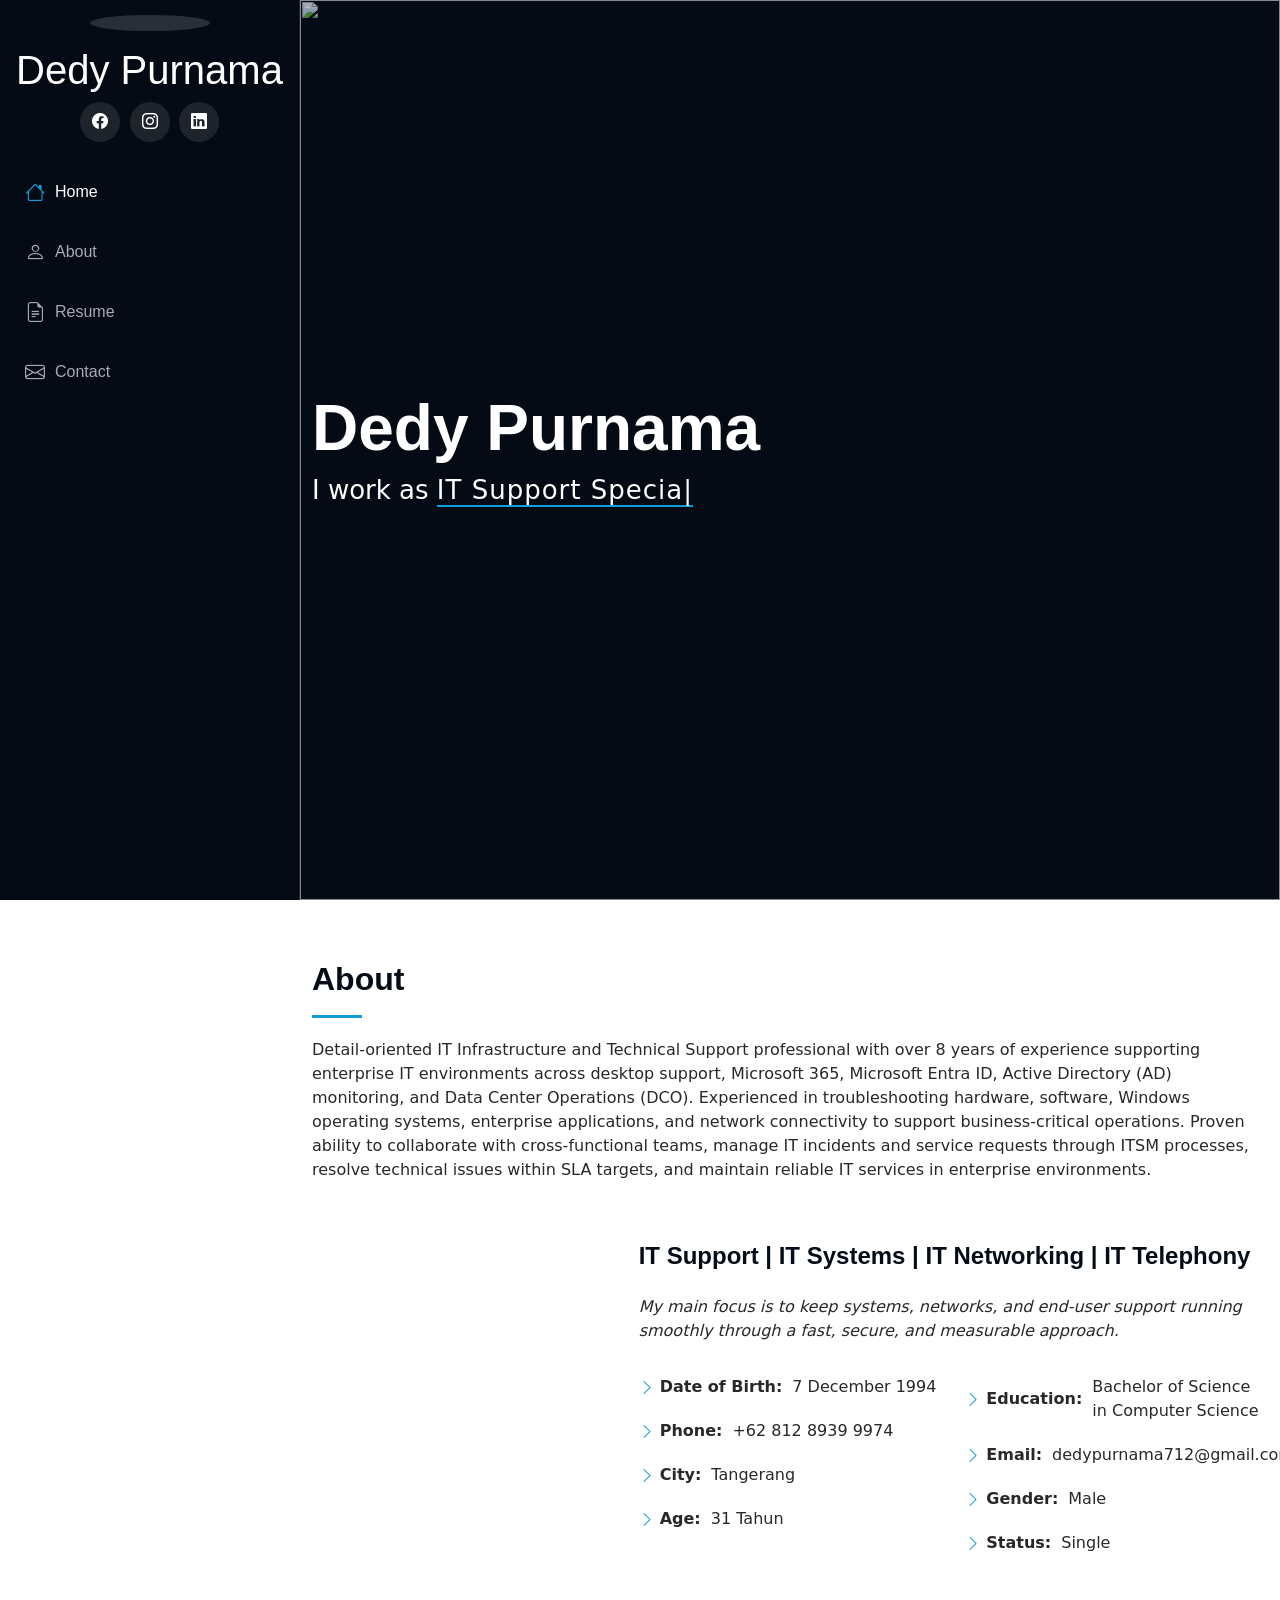
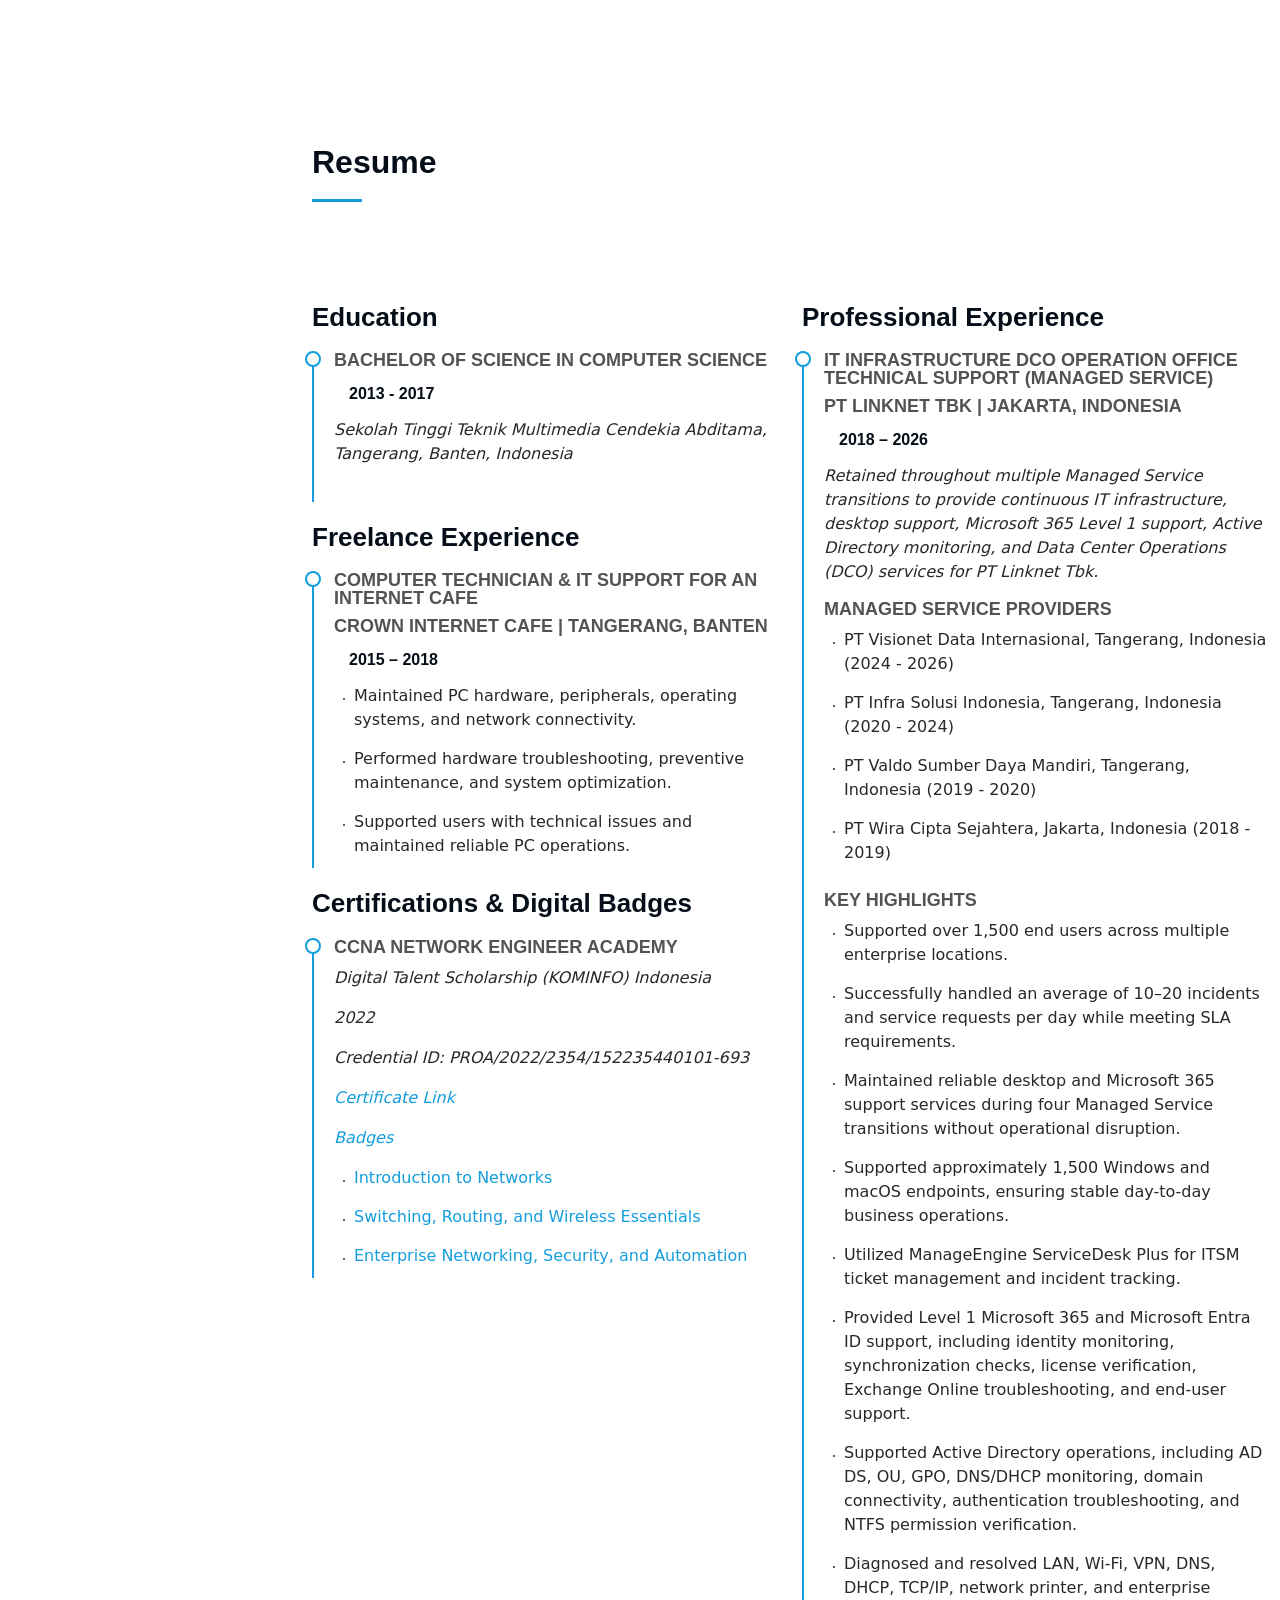
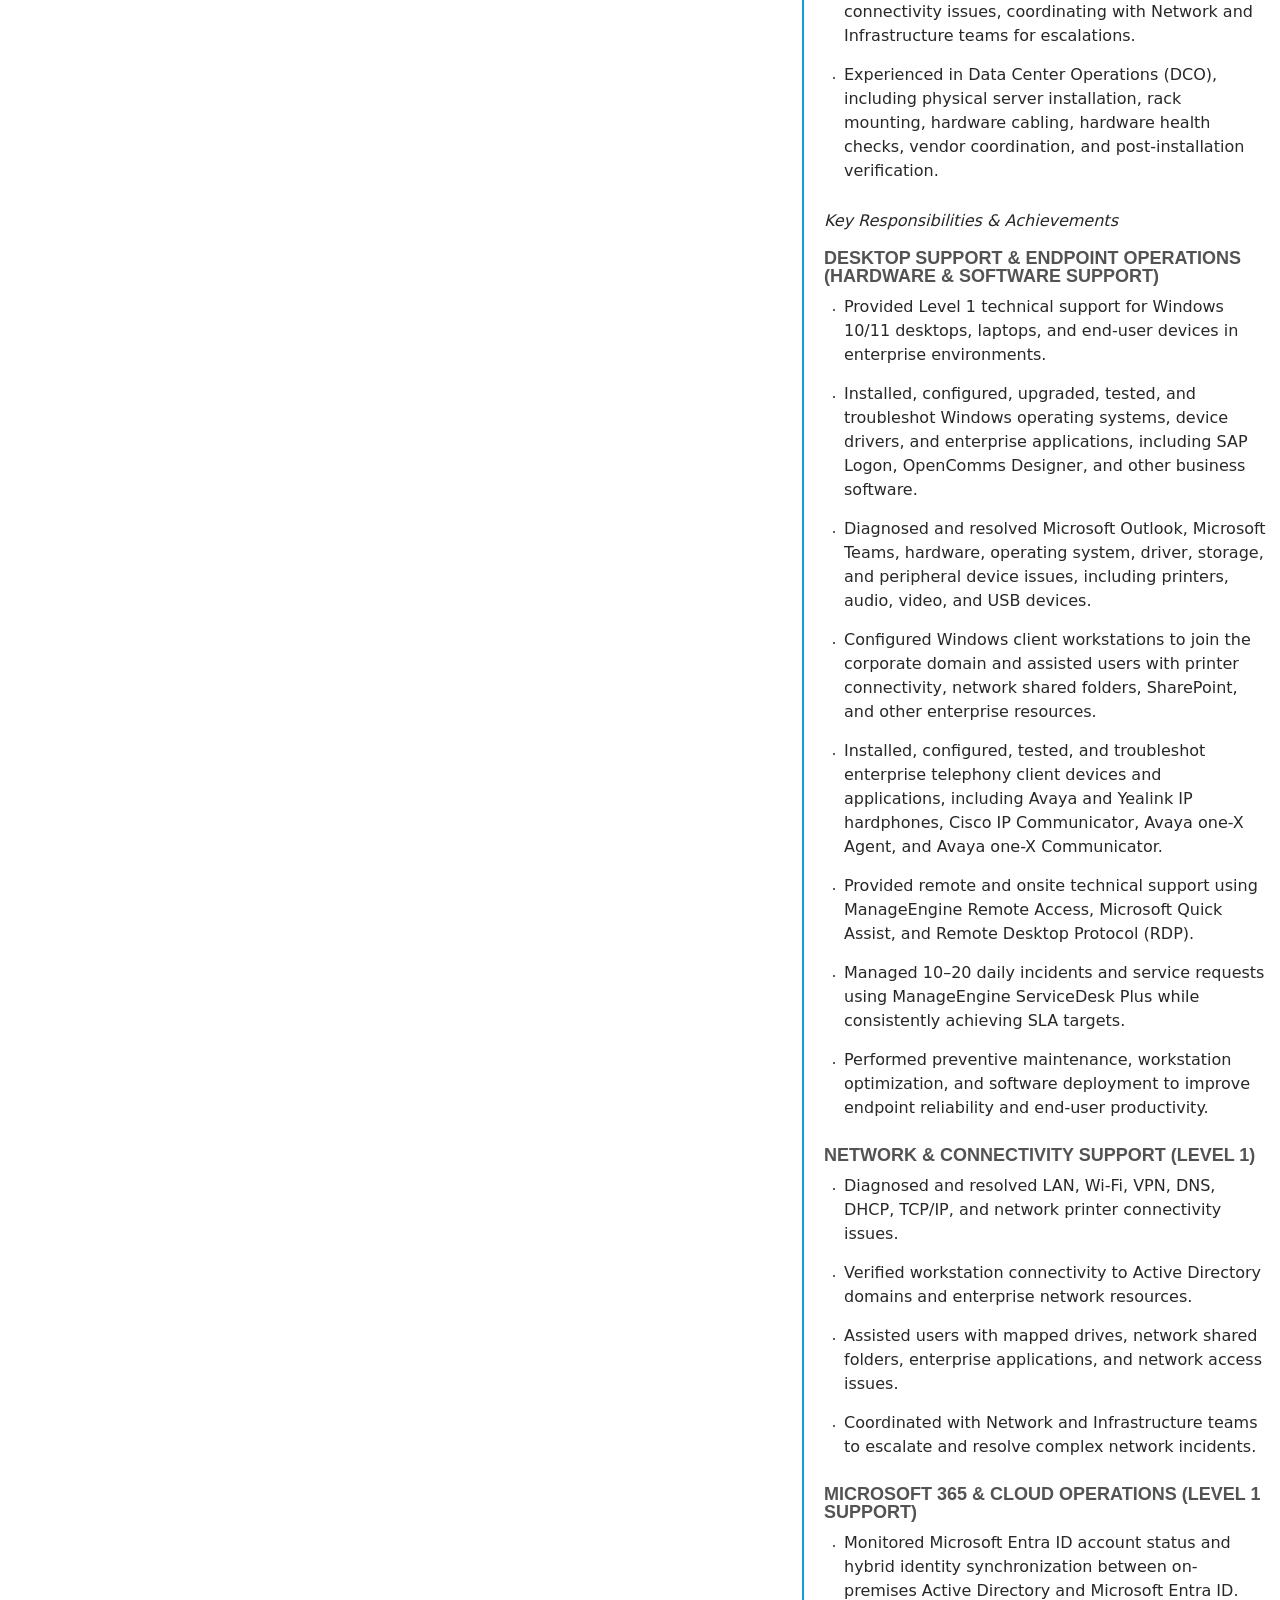
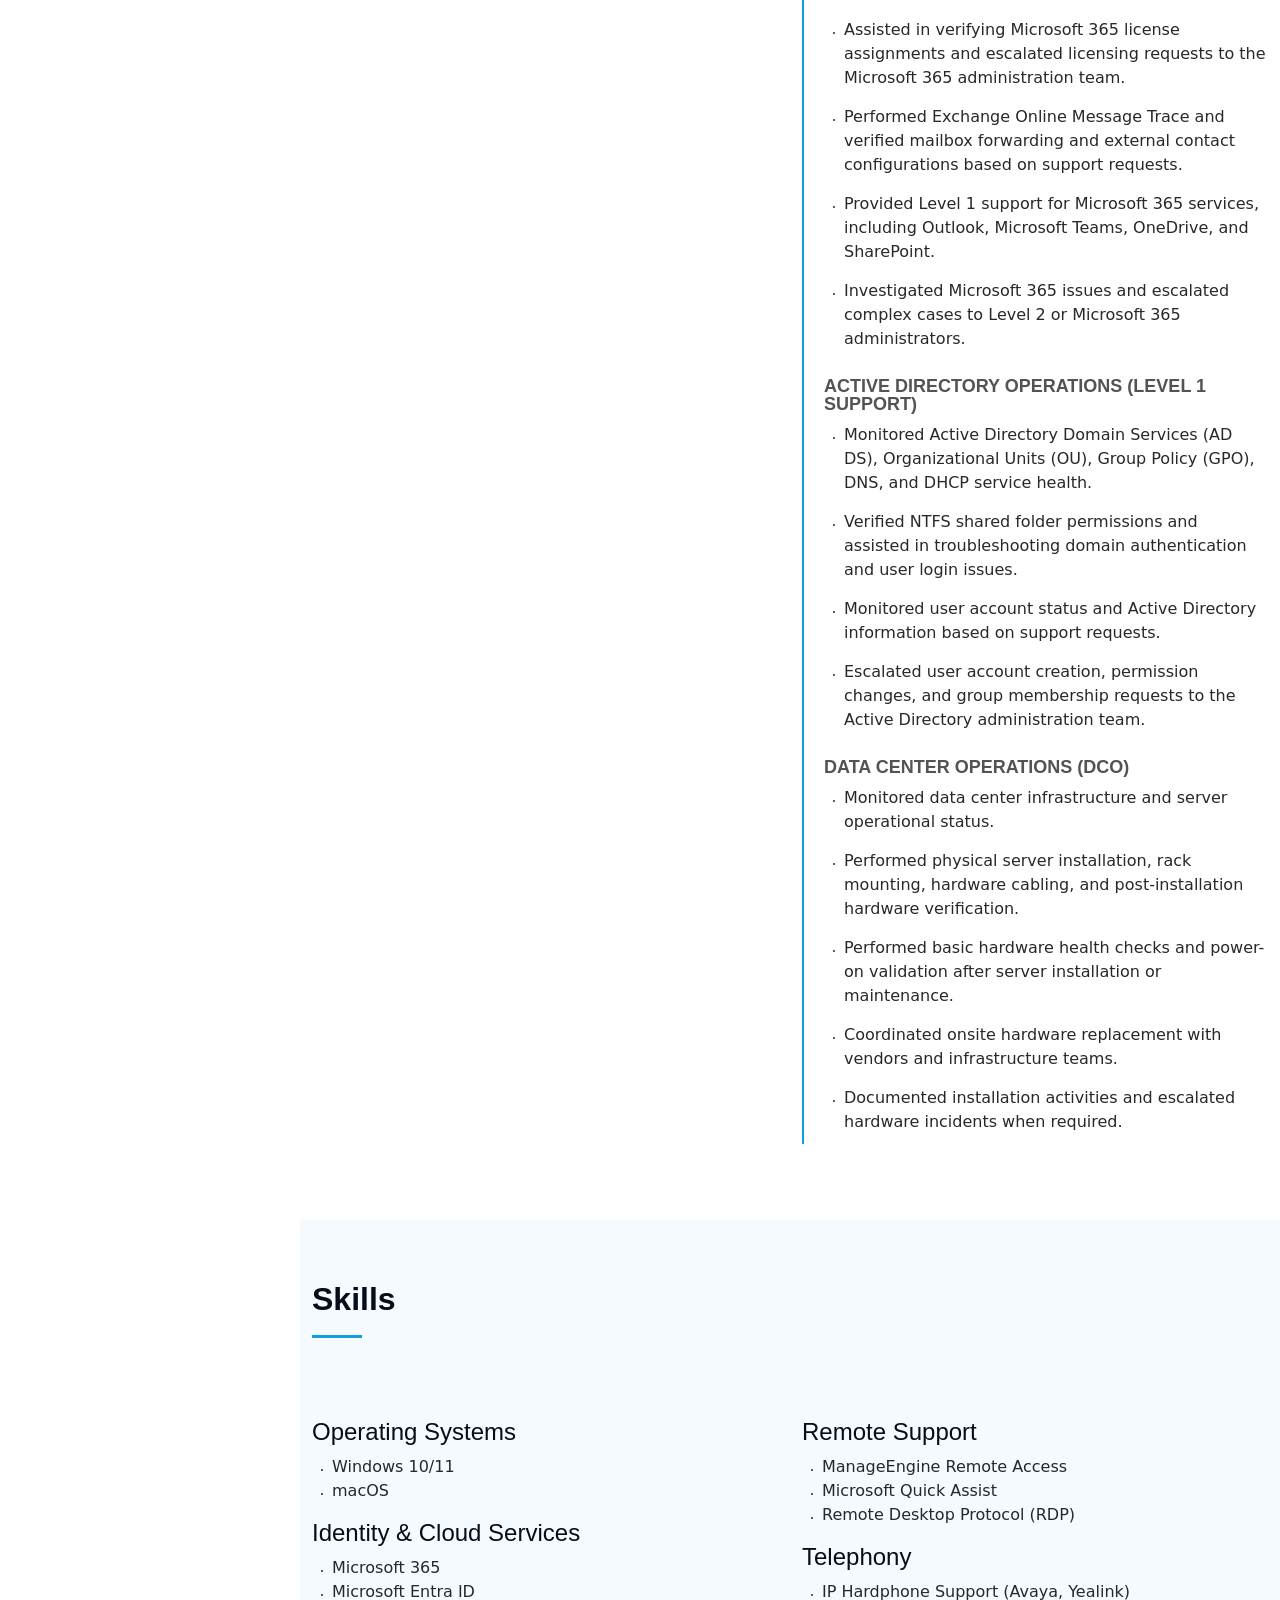
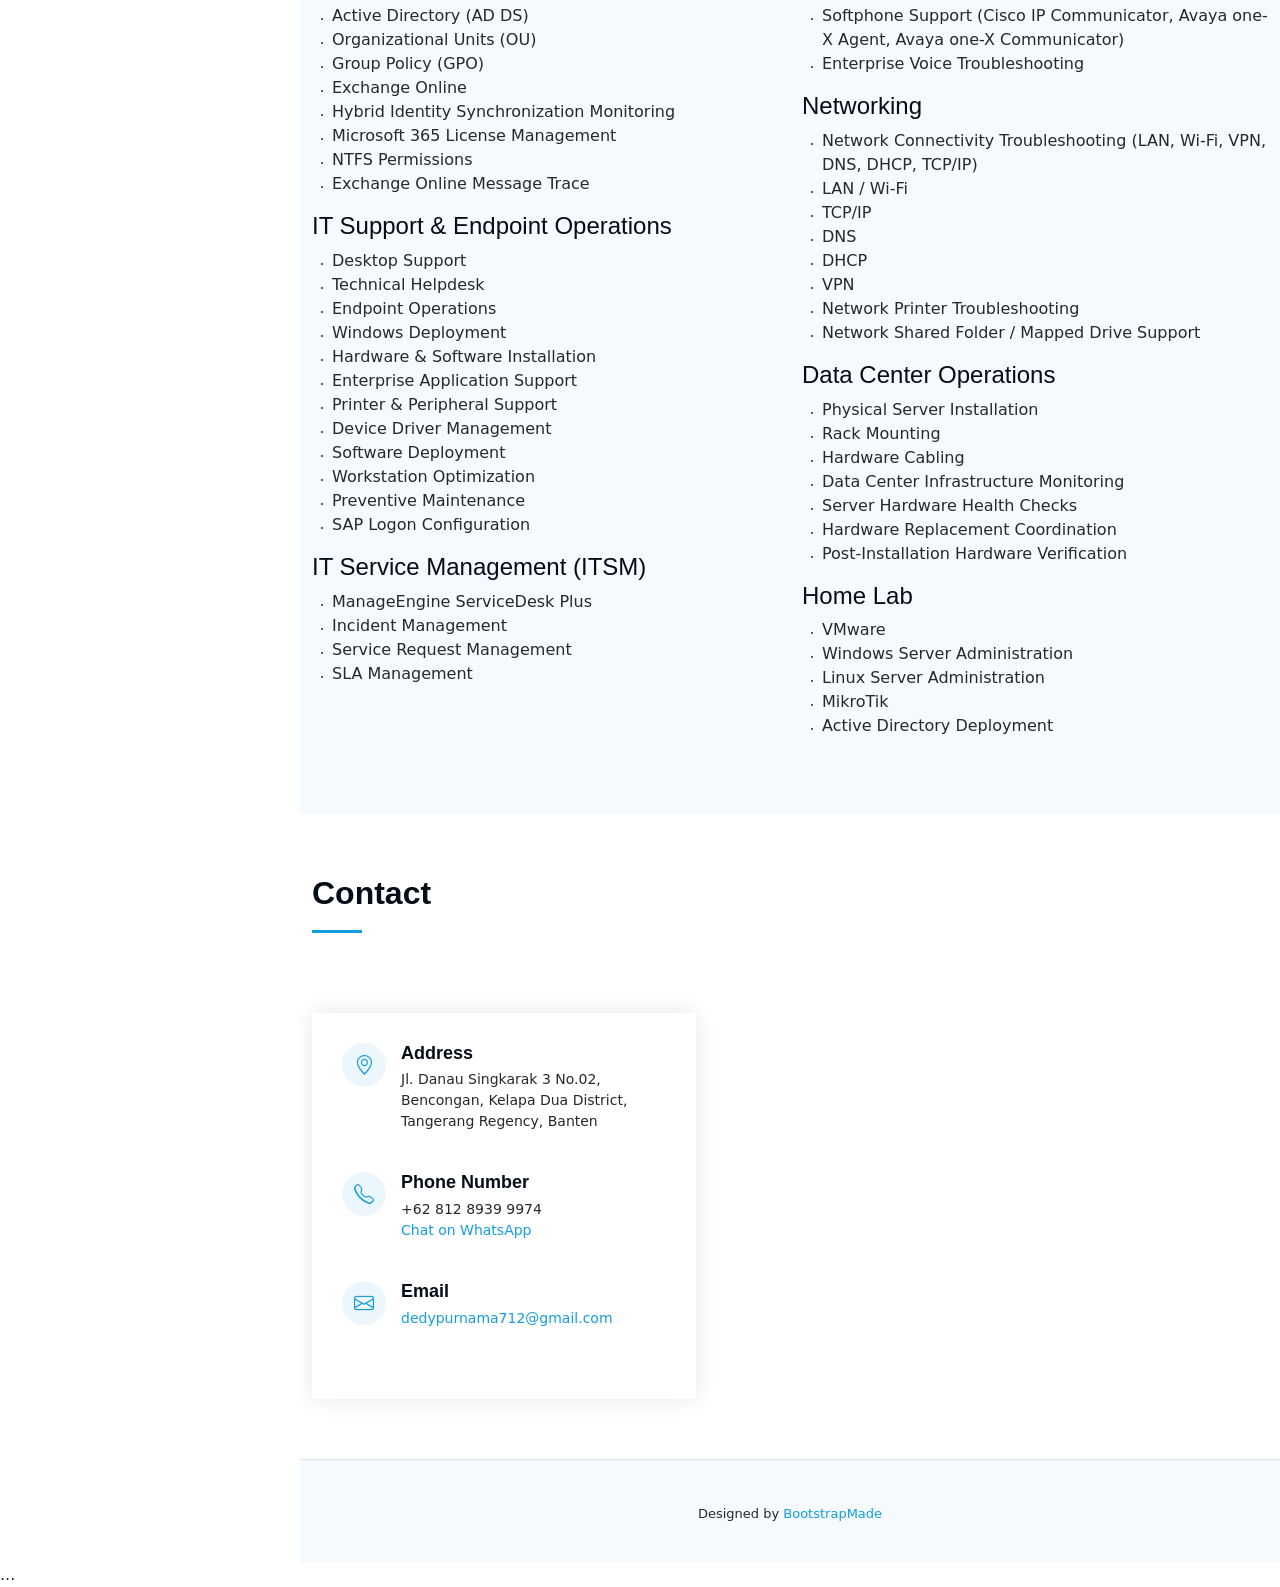
==== commit 34acb6ba: "update" ====
--- a/index.html
+++ b/index.html
@@ -165,7 +165,7 @@
             <div class="resume-item">
               <h4>Bachelor of Science in Computer Science</h4>
               <h5>2013 - 2017</h5>
-              <p><em>Sekolah Tinggi Teknik Multimedia Cendekia Abditama</em></p>
+              <p><em>Sekolah Tinggi Teknik Multimedia Cendekia Abditama, Tangerang, Banten, Indonesia</em></p>
               <p>
 
               </p>
@@ -175,22 +175,22 @@
               <h4>Computer Technician & IT Support for an Internet Cafe</h4>
               <h4>Crown Internet Cafe | Tangerang, Banten</h4>
               <h5>2015 – 2018</h5>
-              <ul style="list-style: '- ' ;">
-                <li>Network & System Maintenance: Monitored network stability, updated game patches, and kept system drivers current to ensure optimal PC performance.</li>
-                <li>Hardware & Technical Support: Diagnosed, troubleshot, and performed routine checks on hardware components and peripherals to minimize downtime.</li>
-                <li>Front-Desk & Billing Operations: Managed the billing system, handled user account registrations, and processed payments accurately.</li>
-                <li>Customer Service & Inventory: Assisted customers with technical issues and managed the sales and inventory of cafe food and beverages.</li>
+              <ul>
+                <li>Maintained PC hardware, peripherals, operating systems, and network connectivity.</li>
+                <li>Performed hardware troubleshooting, preventive maintenance, and system optimization.</li>
+                <li>Supported users with technical issues and maintained reliable PC operations.</li>
               </ul>
             </div><!-- Edn Resume Item -->
             
             <h3 class="resume-title">Certifications &amp; Digital Badges</h3>
             <div class="resume-item">
-              <h4>CCNA Network Engineer Academy Digital Talent Scholarship | Cisco Networking Academy & Ministry of Communication and Information Technology (KOMINFO) </h4>
-              <p><em>Sep 2022 – Okt 2022</em></p>
+              <h4>CCNA Network Engineer Academy</h4>
+              <p><em>Digital Talent Scholarship (KOMINFO) Indonesia</em></p>
+              <p><em>2022</em></p>
               <p><em> Credential ID: PROA/2022/2354/152235440101-693 </em></p>
               <p><em> <a href="https://drive.google.com/file/d/1DFeGLyR2fjxQosnJImtv9VbkYxt97a3w/view?usp=drive_link" target="_blank" rel="noopener noreferrer">Certificate Link</a> </em></p>
               <p><em> <a href="https://www.credly.com/users/dedy-purnama/badges" target="_blank" rel="noopener noreferrer">Badges</a> </em></p>
-              <ul style="list-style: '- ' ;">
+              <ul>
                 <li> <a href="https://www.credly.com/badges/62d88481-8938-49d9-8174-b81ad9ee412c" target="_blank" rel="noopener noreferrer">Introduction to Networks</a> </li>
                 <li> <a href="https://www.credly.com/badges/8d4be0af-3c1e-4cfd-b79d-f2a767c041b0" target="_blank" rel="noopener noreferrer">Switching, Routing, and Wireless Essentials</a> </li>
                 <li> <a href="https://www.credly.com/badges/121bf0ef-833e-4ac2-882b-5b7a148f4f1c" target="_blank" rel="noopener noreferrer">Enterprise Networking, Security, and Automation</a> </li>
@@ -209,20 +209,24 @@
                   Retained throughout multiple Managed Service transitions to provide continuous IT infrastructure, desktop support, Microsoft 365 Level 1 support, Active Directory monitoring, and Data Center Operations (DCO) services for PT Linknet Tbk.
                 </em>
               </p>
-              <h4>Managed Service</h4>
-                <ul style="list-style: '- ' ;">
+              <h4>Managed Service Providers</h4>
+                <ul>
                   <li> PT Visionet Data Internasional, Tangerang, Indonesia (2024 - 2026) </li>
                   <li> PT Infra Solusi Indonesia, Tangerang, Indonesia (2020 - 2024) </li>
                   <li> PT Valdo Sumber Daya Mandiri, Tangerang, Indonesia (2019 - 2020) </li>
                   <li> PT Wira Cipta Sejahtera, Jakarta, Indonesia (2018 - 2019) </li>
                 </ul>
               <h4>Key Highlights</h4>
-                <ul style="list-style: '- ' ;">
+                <ul>
                   <li> Supported over 1,500 end users across multiple enterprise locations. </li>
                   <li> Successfully handled an average of 10–20 incidents and service requests per day while meeting SLA requirements. </li>
                   <li> Maintained reliable desktop and Microsoft 365 support services during four Managed Service transitions without operational disruption. </li>
                   <li> Supported approximately 1,500 Windows and macOS endpoints, ensuring stable day-to-day business operations. </li>
                   <li> Utilized ManageEngine ServiceDesk Plus for ITSM ticket management and incident tracking. </li>
+                  <li> Provided Level 1 Microsoft 365 and Microsoft Entra ID support, including identity monitoring, synchronization checks, license verification, Exchange Online troubleshooting, and end-user support. </li>
+                  <li> Supported Active Directory operations, including AD DS, OU, GPO, DNS/DHCP monitoring, domain connectivity, authentication troubleshooting, and NTFS permission verification. </li>
+                  <li> Diagnosed and resolved LAN, Wi-Fi, VPN, DNS, DHCP, TCP/IP, network printer, and enterprise connectivity issues, coordinating with Network and Infrastructure teams for escalations. </li>
+                  <li> Experienced in Data Center Operations (DCO), including physical server installation, rack mounting, hardware cabling, hardware health checks, vendor coordination, and post-installation verification. </li>
                 </ul>
               <p>
                 <em>
@@ -230,7 +234,7 @@
                 </em>
               </p>
                 <h4>Desktop Support & Endpoint Operations (Hardware & Software Support)</h4>
-                  <ul style="list-style: '- ' ;">
+                  <ul>
                     <li> Provided Level 1 technical support for Windows 10/11 desktops, laptops, and end-user devices in enterprise environments. </li>
                     <li> Installed, configured, upgraded, tested, and troubleshot Windows operating systems, device drivers, and enterprise applications, including SAP Logon, OpenComms Designer, and other business software. </li>
                     <li> Diagnosed and resolved Microsoft Outlook, Microsoft Teams, hardware, operating system, driver, storage, and peripheral device issues, including printers, audio, video, and USB devices.</li>
@@ -242,7 +246,7 @@
                   </ul>   
                    
                 <h4>Network & Connectivity Support (Level 1)</h4>
-                  <ul style="list-style: '- ' ;">
+                  <ul>
                     <li>Diagnosed and resolved LAN, Wi-Fi, VPN, DNS, DHCP, TCP/IP, and network printer connectivity issues.</li>
                     <li>Verified workstation connectivity to Active Directory domains and enterprise network resources.</li>
                     <li>Assisted users with mapped drives, network shared folders, enterprise applications, and network access issues.</li>
@@ -250,7 +254,7 @@
                   </ul>
                 
                 <h4>Microsoft 365 & Cloud Operations (Level 1 Support)</h4>
-                  <ul style="list-style: '- ' ;">
+                  <ul>
                     <li>Monitored Microsoft Entra ID account status and hybrid identity synchronization between on-premises Active Directory and Microsoft Entra ID.</li>
                     <li>Assisted in verifying Microsoft 365 license assignments and escalated licensing requests to the Microsoft 365 administration team.</li>
                     <li>Performed Exchange Online Message Trace and verified mailbox forwarding and external contact configurations based on support requests.</li>
@@ -259,7 +263,7 @@
                   </ul>
 
                 <h4>Active Directory Operations (Level 1 Support)</h4>
-                  <ul style="list-style: '- ' ;">
+                  <ul>
                     <li>Monitored Active Directory Domain Services (AD DS), Organizational Units (OU), Group Policy (GPO), DNS, and DHCP service health.</li>
                     <li>Verified NTFS shared folder permissions and assisted in troubleshooting domain authentication and user login issues.</li>
                     <li>Monitored user account status and Active Directory information based on support requests.</li>
@@ -267,7 +271,7 @@
                   </ul>
 
                 <h4>Data Center Operations (DCO)</h4>
-                  <ul style="list-style: '- ' ;">
+                  <ul>
                     <li>Monitored data center infrastructure and server operational status.</li>
                     <li>Performed physical server installation, rack mounting, hardware cabling, and post-installation hardware verification.</li>
                     <li>Performed basic hardware health checks and power-on validation after server installation or maintenance.</li>
@@ -302,33 +306,43 @@
           <div class="col-lg-6">
 
             <h4 class="mb-2">Operating Systems</h4>
-            <ul style="list-style: '- ' ;">
+            <ul>
               <li>Windows 10/11</li>
               <li>macOS</li>
             </ul>
 
             <h4 class="mt-3 mb-2">Identity &amp; Cloud Services</h4>
-            <ul style="list-style: '- ' ;">
+            <ul>
               <li>Microsoft 365</li>
               <li>Microsoft Entra ID</li>
               <li>Active Directory (AD DS)</li>
+              <li>Organizational Units (OU)</li>
               <li>Group Policy (GPO)</li>
               <li>Exchange Online</li>
               <li>Hybrid Identity Synchronization Monitoring</li>
-            </ul>
-
-            <h4 class="mt-3 mb-2">IT Support</h4>
-            <ul style="list-style: '- ' ;">
+              <li>Microsoft 365 License Management</li>
+              <li>NTFS Permissions</li>
+              <li>Exchange Online Message Trace</li>
+            </ul>
+
+            <h4 class="mt-3 mb-2">IT Support &amp; Endpoint Operations</h4>
+            <ul>
               <li>Desktop Support</li>
               <li>Technical Helpdesk</li>
+              <li>Endpoint Operations</li>
               <li>Windows Deployment</li>
               <li>Hardware &amp; Software Installation</li>
-              <li>Enterprise Application Support (SAP Logon, OpenComms Designer)</li>
+              <li>Enterprise Application Support</li>
               <li>Printer &amp; Peripheral Support</li>
+              <li>Device Driver Management</li>
+              <li>Software Deployment</li>
+              <li>Workstation Optimization</li>
+              <li>Preventive Maintenance</li>
+              <li>SAP Logon Configuration</li>
             </ul>
 
             <h4 class="mt-3 mb-2">IT Service Management (ITSM)</h4>
-            <ul style="list-style: '- ' ;">
+            <ul>
               <li>ManageEngine ServiceDesk Plus</li>
               <li>Incident Management</li>
               <li>Service Request Management</li>
@@ -340,36 +354,44 @@
           <div class="col-lg-6">
 
             <h4 class="mb-2">Remote Support</h4>
-            <ul style="list-style: '- ' ;">
+            <ul>
               <li>ManageEngine Remote Access</li>
               <li>Microsoft Quick Assist</li>
               <li>Remote Desktop Protocol (RDP)</li>
             </ul>
 
             <h4 class="mt-3 mb-2">Telephony</h4>
-            <ul style="list-style: '- ' ;">
+            <ul>
               <li>IP Hardphone Support (Avaya, Yealink)</li>
               <li>Softphone Support (Cisco IP Communicator, Avaya one-X Agent, Avaya one-X Communicator)</li>
               <li>Enterprise Voice Troubleshooting</li>
             </ul>
 
             <h4 class="mt-3 mb-2">Networking</h4>
-            <ul style="list-style: '- ' ;">
+            <ul>
               <li>Network Connectivity Troubleshooting (LAN, Wi‑Fi, VPN, DNS, DHCP, TCP/IP)</li>
-              <li>NTFS Permissions</li>
-              <li>Exchange Online Message Trace</li>
-            </ul>
-
-            <h4 class="mt-3 mb-2">Data Center</h4>
-            <ul style="list-style: '- ' ;">
+              <li>LAN / Wi-Fi</li>
+              <li>TCP/IP</li>
+              <li>DNS</li>
+              <li>DHCP</li>
+              <li>VPN</li>
+              <li>Network Printer Troubleshooting</li>
+              <li>Network Shared Folder / Mapped Drive Support</li>
+            </ul>
+
+            <h4 class="mb-2">Data Center Operations</h4>
+            <ul>
               <li>Physical Server Installation</li>
               <li>Rack Mounting</li>
               <li>Hardware Cabling</li>
               <li>Data Center Infrastructure Monitoring</li>
+              <li>Server Hardware Health Checks</li>
+              <li>Hardware Replacement Coordination</li>
+              <li>Post-Installation Hardware Verification</li>
             </ul>
 
             <h4 class="mt-3 mb-2">Home Lab</h4>
-            <ul style="list-style: '- ' ;">
+            <ul>
               <li>VMware</li>
               <li>Windows Server Administration</li>
               <li>Linux Server Administration</li>
--- a/assets/css/main.css
+++ b/assets/css/main.css
@@ -755,10 +755,25 @@
 
 .resume .resume-item ul {
   padding-left: 20px;
+  list-style: disc !important;
 }
 
 .resume .resume-item ul li {
   padding-bottom: 10px;
+  margin-bottom: 5px;
+}
+
+.resume .resume-item ul li::marker {
+  font-size: 8px;
+}
+
+.skills ul {
+  list-style: disc !important;
+  padding-left: 20px;
+}
+
+.skills ul li::marker {
+  font-size: 8px;
 }
 
 .resume .resume-item:last-child {
@@ -1267,9 +1282,3 @@
   color: var(--accent-color);
 }
 
-/*--------------------------------------------------------------
-# Starter Section Section
---------------------------------------------------------------*/
-.starter-section {
-  /* Add your styles here */
-}
